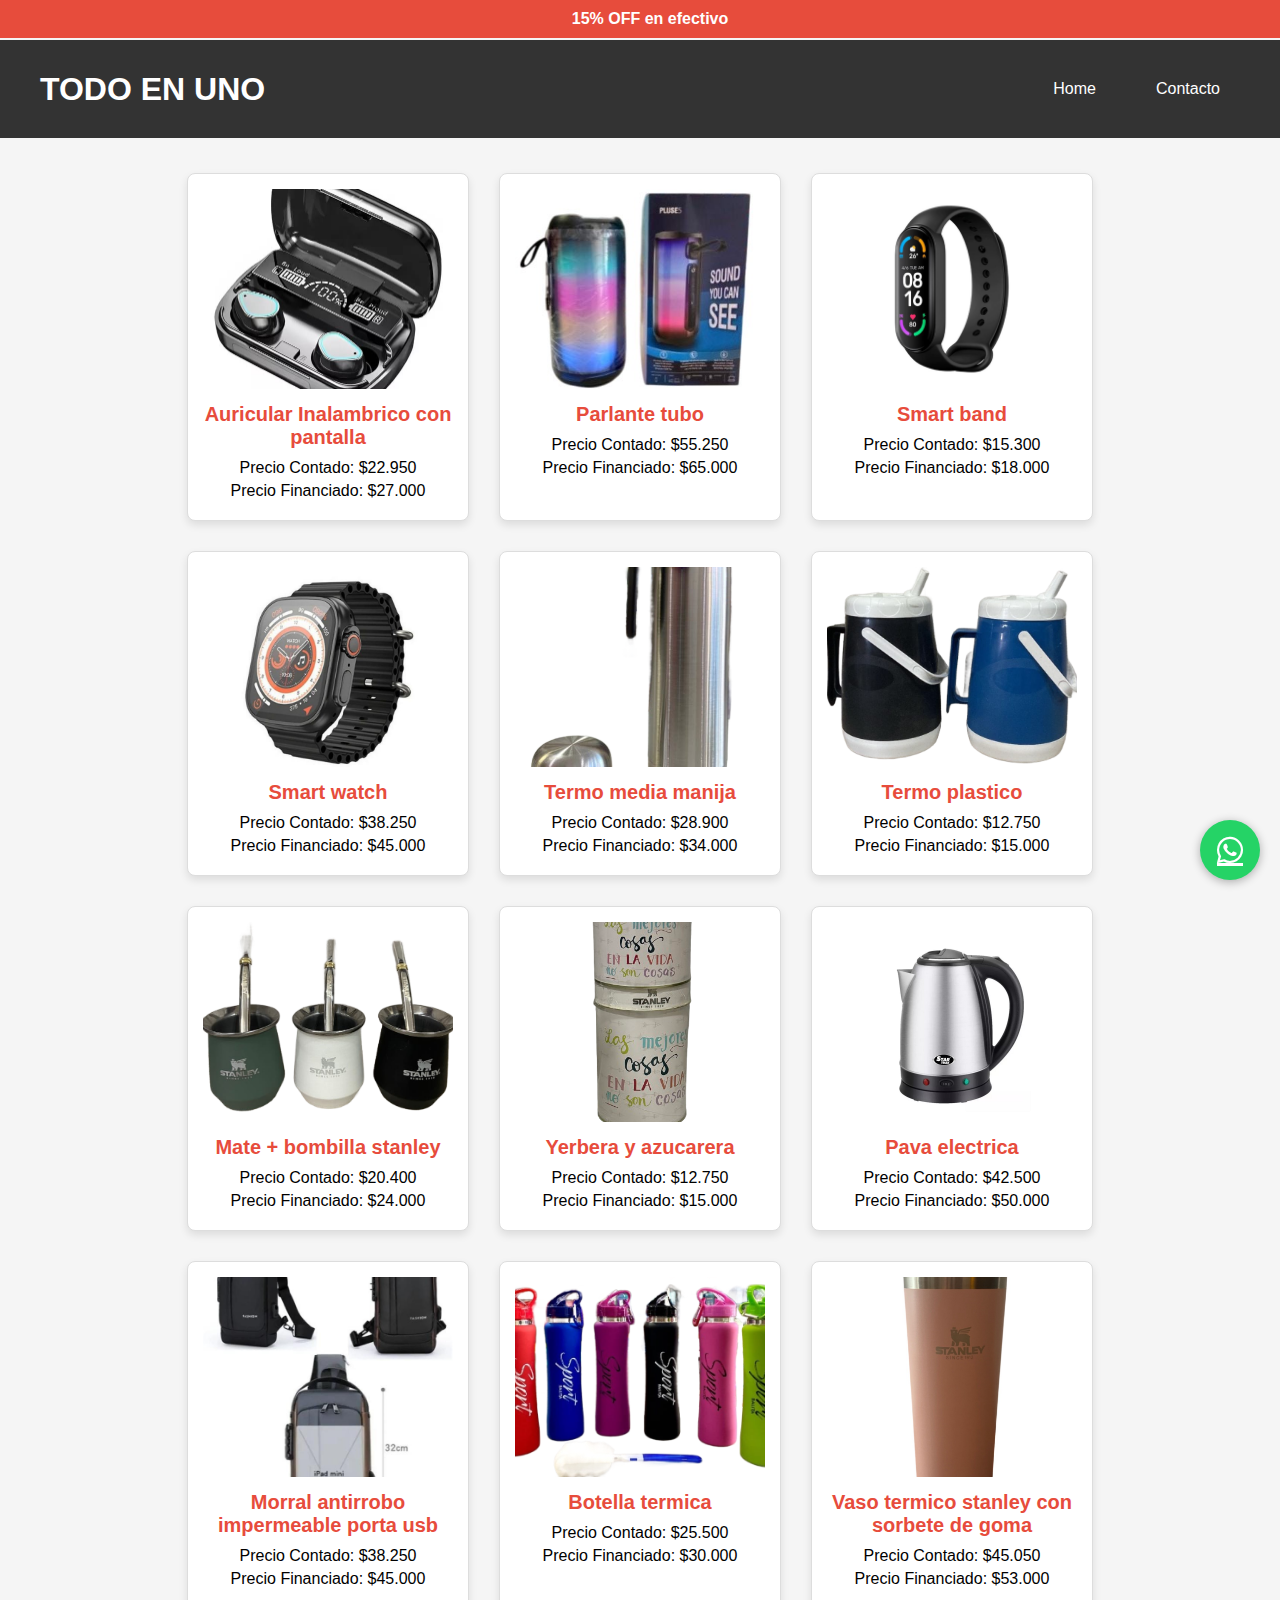
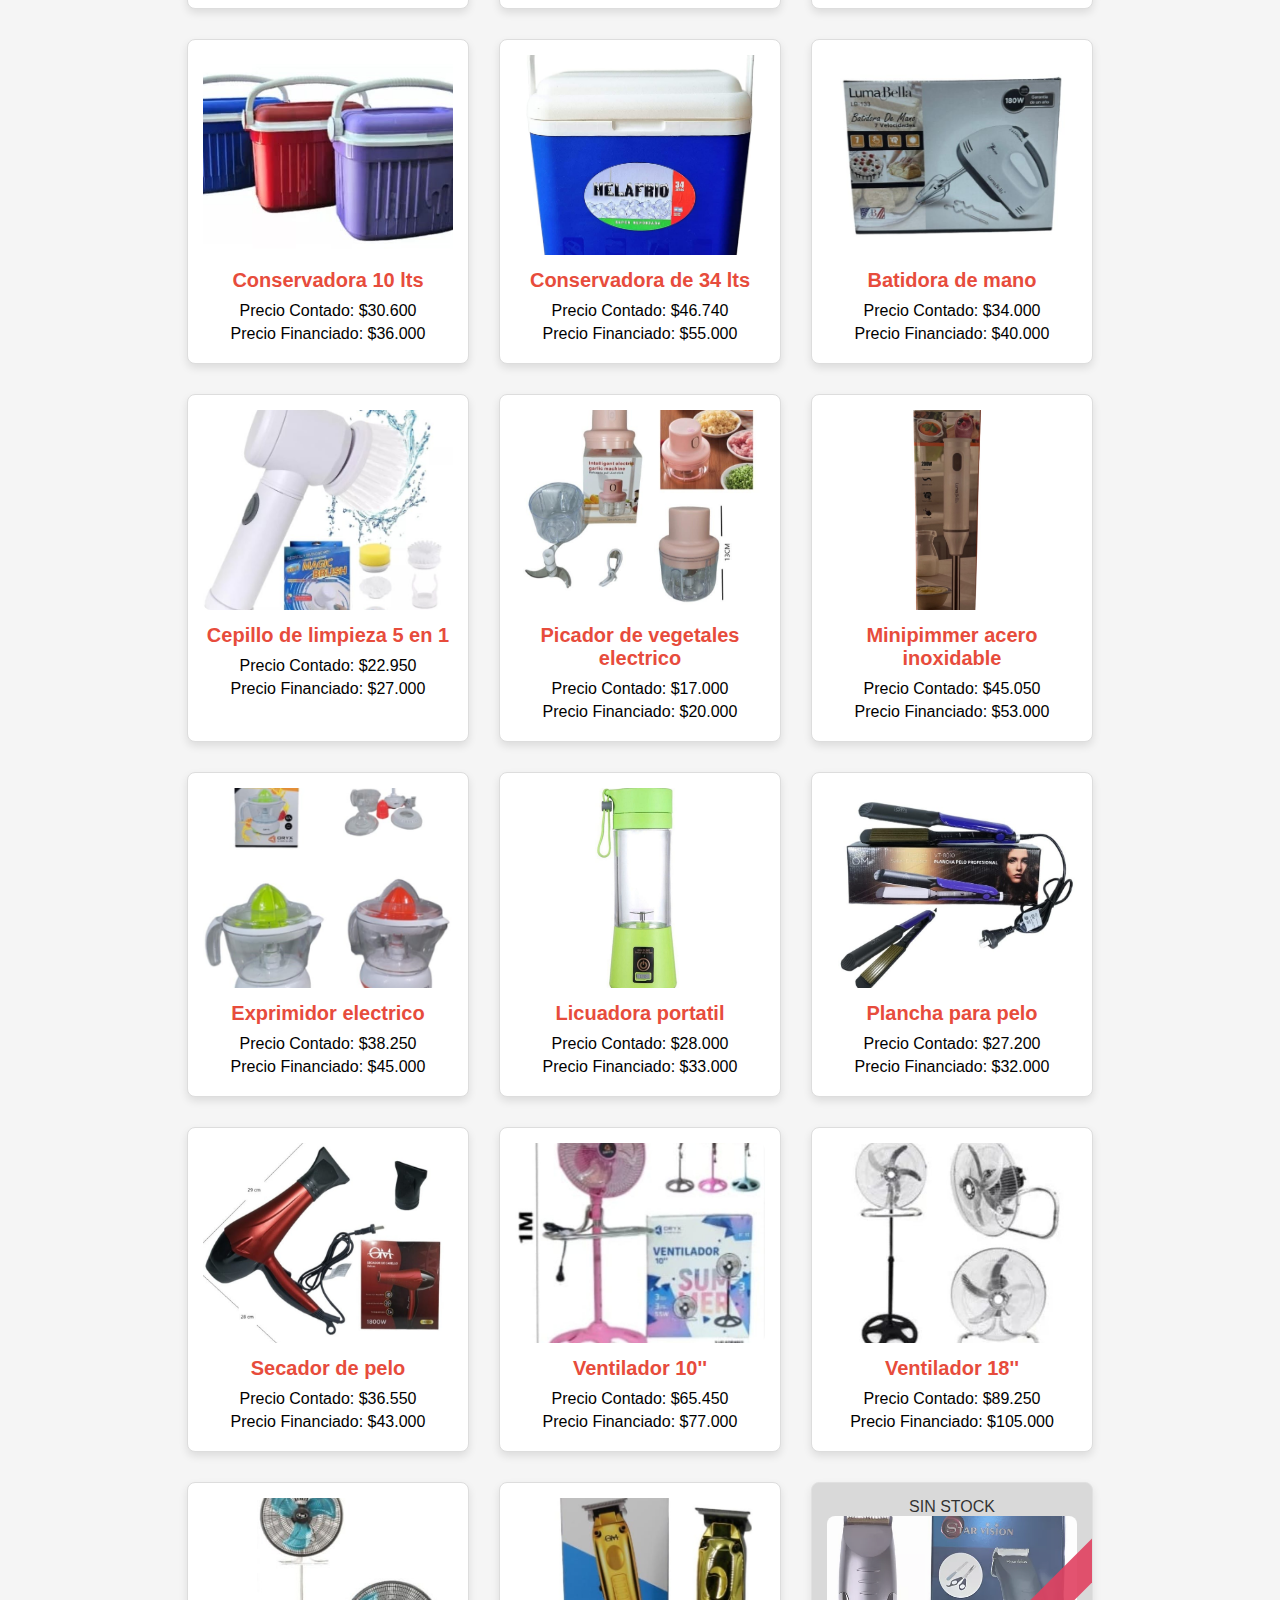
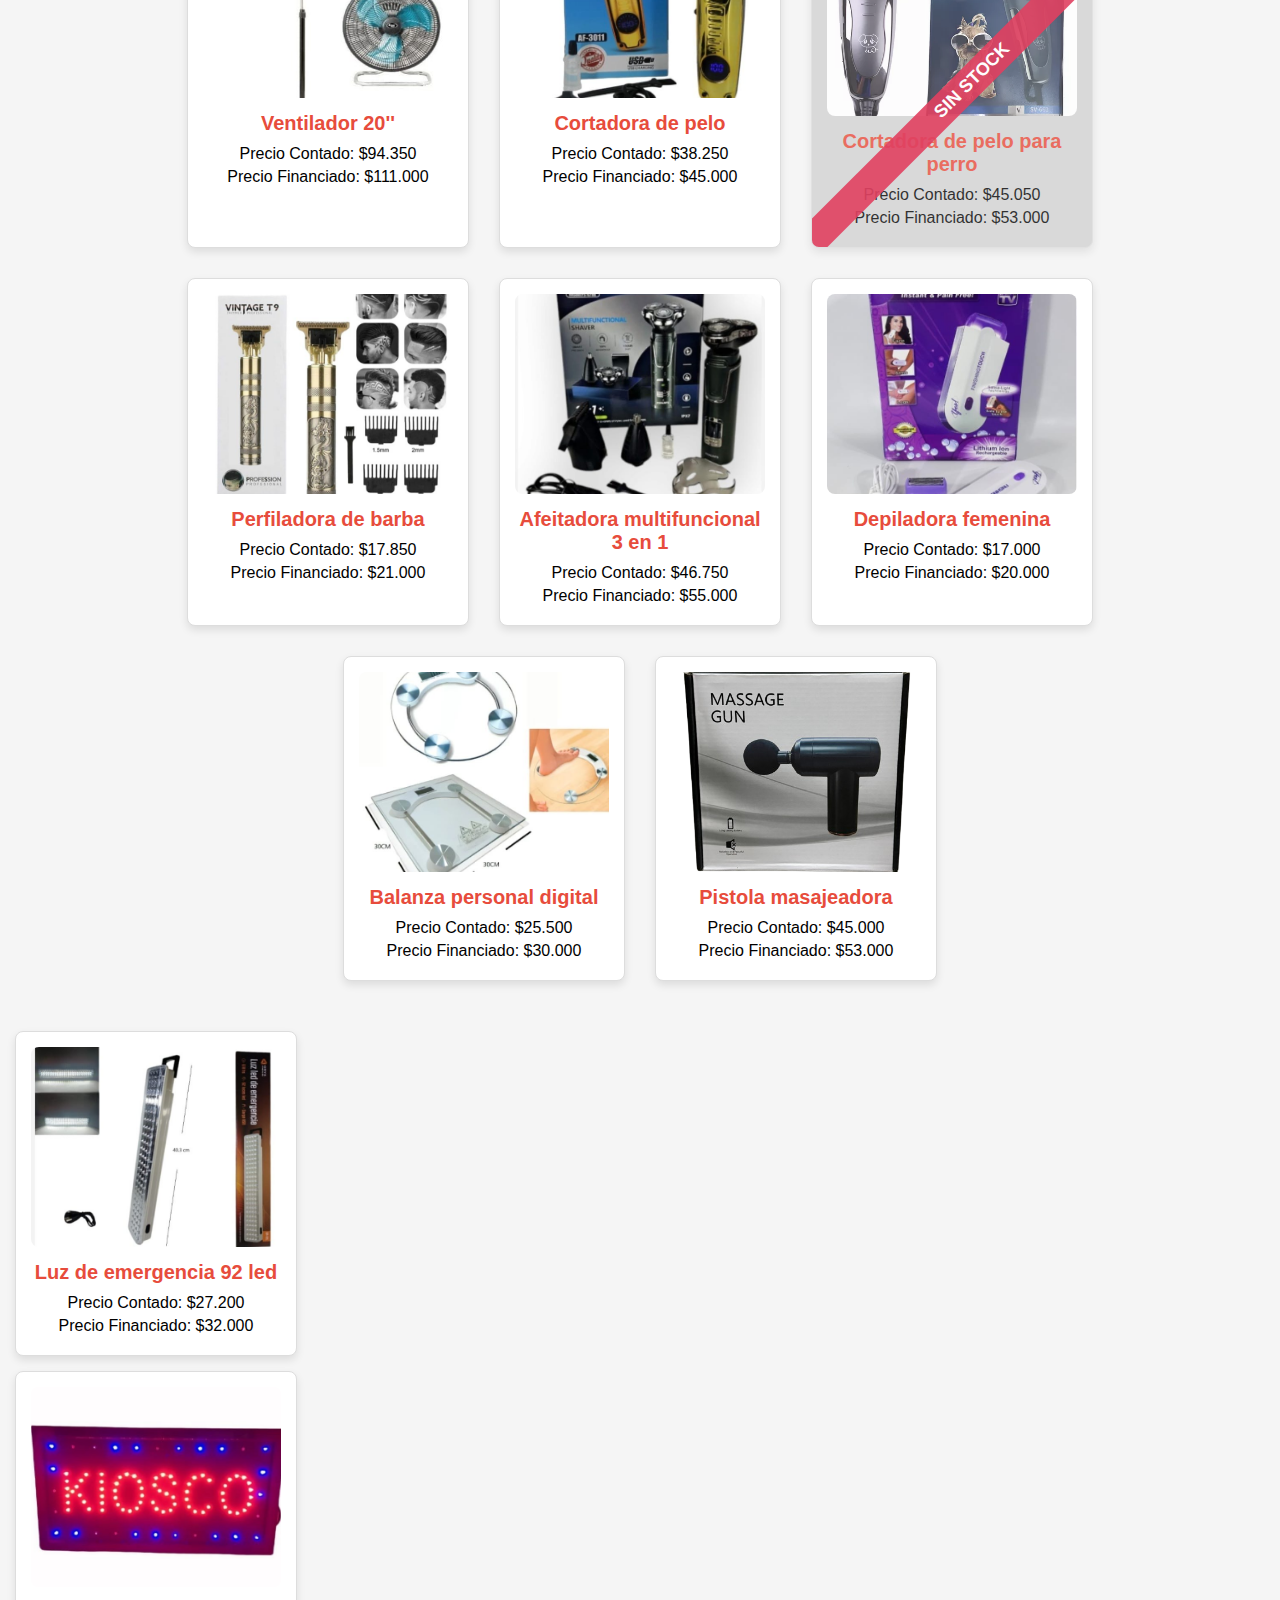
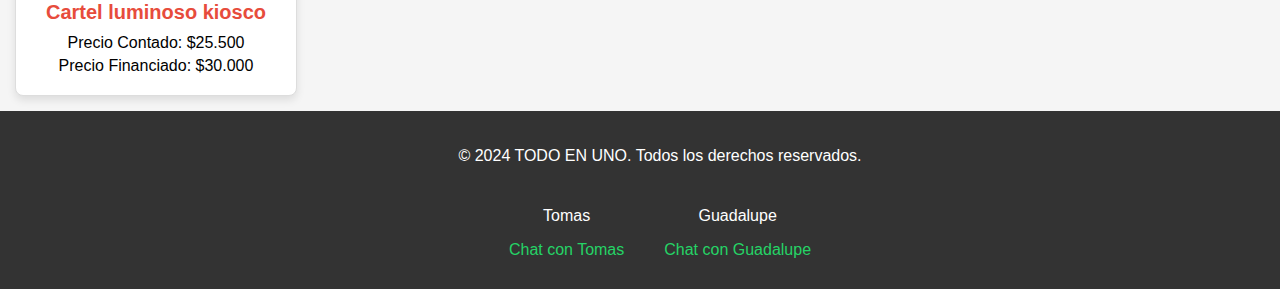
==== index.html @ 0c825717 "2 productos eliminados" ====
<!DOCTYPE html>
<html lang="es">
    <head>
        <meta charset="UTF-8">
        <meta name="viewport" content="width=device-width, initial-scale=1.0">
        <title>Productos</title>
        <link rel="stylesheet" href="styles.css">
        <link href="https://cdnjs.cloudflare.com/ajax/libs/font-awesome/6.0.0-beta3/css/all.min.css" rel="stylesheet">
    </head>
    
<body>
    <div class="notification-bar">15% OFF en efectivo</div>

 <!-- Barra de navegación -->
<nav class="navbar">
    <div class="container">
        <div class="logo">
            <h1>TODO EN UNO</h1> <!-- Cambia esto por el logo si tienes uno -->
        </div>
        <ul class="nav-links">
            <li><a href="index.html">Home</a></li>
            <li><a href="contacto.html">Contacto</a></li>
        </ul>
        <!-- Icono del menú hamburguesa -->
        <div class="menu-toggle" onclick="toggleMenu()">
            <i class="fas fa-bars"></i>
        </div>
    </div>
</nav>
 
    <!-- Contenedor de los productos -->
<div class="container">
    
    <div class="product-card">
        <img src="imagenes/auriculares inalambricos con pantalla.jpg" alt="Producto 1" class="product-image" onclick="openImage(this.src)">
        <div class="product-details">
            <h3>Auricular Inalambrico con pantalla</h3>
            <p>Precio Contado: $22.950</p>
            <p>Precio Financiado: $27.000</p>
        </div>
    </div>


    <div class="product-card">
        <img src="imagenes/parlante tubular.jpg" alt="Producto 2" class="product-image" onclick="openImage(this.src)">
        <div class="product-details">
            <h3>Parlante tubo</h3>
            <p>Precio Contado: $55.250</p>
            <p>Precio Financiado: $65.000</p>
        </div>
    </div>

    <!-- Producto 3 -->
    <div class="product-card">
        <img src="imagenes/smart band.jpeg" alt="Producto 3" class="product-image" onclick="openImage(this.src)">
        <div class="product-details">
            <h3>Smart band</h3>
            <p>Precio Contado: $15.300</p>
            <p>Precio Financiado: $18.000</p>
        </div>
    </div>

    <div class="product-card">
        <img src="imagenes/smart watch.jpg" alt="Producto 3" class="product-image" onclick="openImage(this.src)">
        <div class="product-details">
            <h3>Smart watch</h3>
            <p>Precio Contado: $38.250</p>
            <p>Precio Financiado: $45.000</p>
        </div>
    </div>

    <!-- Producto 4 -->
    <div class="product-card">
        <img src="imagenes/termo media manija sin fondo.png" alt="Producto 4" class="product-image" onclick="openImage(this.src)">
        <div class="product-details">
            <h3>Termo media manija</h3>
            <p>Precio Contado: $28.900</p>
            <p>Precio Financiado: $34.000</p>
        </div>
    </div>

    <!-- Producto 5 -->
    <div class="product-card">
        <img src="imagenes/bidon terere sin fondo.png" alt="Producto 5" class="product-image" onclick="openImage(this.src)">
        <div class="product-details">
            <h3>Termo plastico</h3>
            <p>Precio Contado: $12.750</p>
            <p>Precio Financiado: $15.000</p>
        </div>
    </div>

    <!-- Producto 6 -->
    <div class="product-card">
        <img src="imagenes/mate stanley sin fondo.png" alt="Producto 6" class="product-image" onclick="openImage(this.src)">
        <div class="product-details">
            <h3>Mate + bombilla stanley</h3>
            <p>Precio Contado: $20.400</p>
            <p>Precio Financiado: $24.000</p>
        </div>
    </div>

    <!-- Producto 7 -->
    <div class="product-card">
        <img src="imagenes/yerbera y azucarera sin fondo.png" alt="Producto 7" class="product-image" onclick="openImage(this.src)">
        <div class="product-details">
            <h3>Yerbera y azucarera</h3>
            <p>Precio Contado: $12.750</p>
            <p>Precio Financiado: $15.000</p>
        </div>
    </div>

    <!-- Producto 8 -->
    <div class="product-card">
        <img src="imagenes/pava electrica.jpeg" alt="Producto 8" class="product-image" onclick="openImage(this.src)">
        <div class="product-details">
            <h3>Pava electrica</h3>
            <p>Precio Contado: $42.500</p>
            <p>Precio Financiado: $50.000</p>
        </div>
    </div>

    <div class="product-card">
        <img src="imagenes/mochila usb.jpg" alt="Producto 8" class="product-image" onclick="openImage(this.src)">
        <div class="product-details">
            <h3>Morral antirrobo impermeable porta usb</h3>
            <p>Precio Contado: $38.250</p>
            <p>Precio Financiado: $45.000</p>
        </div>
    </div>

    <!-- Producto 9 -->
    <div class="product-card">
        <img src="imagenes/botella agua.png" alt="Producto 9" class="product-image" onclick="openImage(this.src)">
        <div class="product-details">
            <h3>Botella termica</h3>
            <p>Precio Contado: $25.500</p>
            <p>Precio Financiado: $30.000</p>
        </div>
    </div>

    <div class="product-card">
        <img src="imagenes/botella termica stanley.jpg" alt="Producto 9" class="product-image" onclick="openImage(this.src)">
        <div class="product-details">
            <h3>Vaso termico stanley con sorbete de goma</h3>
            <p>Precio Contado: $45.050</p>
            <p>Precio Financiado: $53.000</p>
        </div>
    </div>

    <!-- Producto 10 -->
    <div class="product-card">
        <img src="imagenes/conservadoras 3.jpeg" alt="Producto 10" class="product-image" onclick="openImage(this.src)">
        <div class="product-details">
            <h3>Conservadora 10 lts</h3>
            <p>Precio Contado: $30.600</p>
            <p>Precio Financiado: $36.000</p>
        </div>
    </div>

    <!-- Producto 11 -->
    <div class="product-card">
        <img src="imagenes/conservadora 34 litros.jpeg" alt="Producto 11" class="product-image" onclick="openImage(this.src)">
        <div class="product-details">
            <h3>Conservadora de 34 lts</h3>
            <p>Precio Contado: $46.740</p>
            <p>Precio Financiado: $55.000</p>
        </div>
    </div>

    <!-- Producto 12 -->
    <div class="product-card">
        <img src="imagenes/batidora de mano.jpeg" alt="Producto 12" class="product-image" onclick="openImage(this.src)">
        <div class="product-details">
            <h3>Batidora de mano</h3>
            <p>Precio Contado: $34.000</p>
            <p>Precio Financiado: $40.000</p>
        </div>
    </div>

    <div class="product-card">
        <img src="imagenes/cepillo lavaplato.jpg" alt="Producto 22" class="product-image" onclick="openImage(this.src)">
        <div class="product-details">
            <h3>Cepillo de limpieza 5 en 1</h3>
            <p>Precio Contado: $22.950</p>
            <p>Precio Financiado: $27.000</p>
        </div>
    </div>

    <!-- Producto 13 -->
    <div class="product-card">
        <img src="imagenes/picador.jpeg" alt="Producto 13" class="product-image" onclick="openImage(this.src)">
        <div class="product-details">
            <h3>Picador de vegetales electrico</h3>
            <p>Precio Contado: $17.000</p>
            <p>Precio Financiado: $20.000</p>
        </div>
    </div>

    <div class="product-card">
        <img src="imagenes/mini pimer.jpg" alt="Producto 13" class="product-image" onclick="openImage(this.src)">
        <div class="product-details">
            <h3>Minipimmer acero inoxidable</h3>
            <p>Precio Contado: $45.050</p>
            <p>Precio Financiado: $53.000</p>
        </div>
    </div>

    <div class="product-card">
        <img src="imagenes/exprimidor electrico.jpg" alt="Producto 13" class="product-image" onclick="openImage(this.src)">
        <div class="product-details">
            <h3>Exprimidor electrico</h3>
            <p>Precio Contado: $38.250</p>
            <p>Precio Financiado: $45.000</p>
        </div>
    </div>


    <!-- Producto 14 -->
    <div class="product-card">
        <img src="imagenes/licuadora portatil.jpg" alt="Producto 14" class="product-image" onclick="openImage(this.src)">
        <div class="product-details">
            <h3>Licuadora portatil</h3>
            <p>Precio Contado: $28.000</p>
            <p>Precio Financiado: $33.000</p>
        </div>
    </div>

    <!-- Producto 15 -->
    <div class="product-card">
        <img src="imagenes/plancha pelo.jpeg" alt="Producto 15" class="product-image" onclick="openImage(this.src)">
        <div class="product-details">
            <h3>Plancha para pelo</h3>
            <p>Precio Contado: $27.200</p>
            <p>Precio Financiado: $32.000</p>
        </div>
    </div>

    <!-- Producto 16 -->
    <div class="product-card">
        <img src="imagenes/secador de pelo.jpeg" alt="Producto 16" class="product-image" onclick="openImage(this.src)">
        <div class="product-details">
            <h3>Secador de pelo</h3>
            <p>Precio Contado: $36.550</p>
            <p>Precio Financiado: $43.000</p>
        </div>
    </div>

    <!-- Producto 17 -->
    <div class="product-card">
        <img src="imagenes/venilador 3.jpeg" alt="Producto 17" class="product-image" onclick="openImage(this.src)">
        <div class="product-details">
            <h3>Ventilador 10''</h3>
            <p>Precio Contado: $65.450</p>
            <p>Precio Financiado: $77.000</p>
        </div>
    </div>

    <!-- Producto 18 -->
    <div class="product-card">
        <img src="imagenes/ventilador 2.jpeg" alt="Producto 18" class="product-image" onclick="openImage(this.src)">
        <div class="product-details">
            <h3>Ventilador 18''</h3>
            <p>Precio Contado: $89.250</p>
            <p>Precio Financiado: $105.000</p>
        </div>
    </div>

    <!-- Producto 19 -->
    <div class="product-card">
        <img src="imagenes/ventilador 1.jpeg" alt="Producto 19" class="product-image" onclick="openImage(this.src)">
        <div class="product-details">
            <h3>Ventilador 20''</h3>
            <p>Precio Contado: $94.350</p>
            <p>Precio Financiado: $111.000</p>
        </div>
    </div>

    <!-- Producto 20 -->
    <div class="product-card">
        <img src="imagenes/cortadora pelo.jpeg" alt="Producto 20" class="product-image" onclick="openImage(this.src)">
        <div class="product-details">
            <h3>Cortadora de pelo</h3>
            <p>Precio Contado: $38.250</p>
            <p>Precio Financiado: $45.000</p>
        </div>
    </div>

     <!-- Producto 23 (Sin Stock) -->
<div class="product-card out-of-stock">
    <div class="out-of-stock-banner">SIN STOCK</div>
    <img src="imagenes/cortadora de pelo para perro.webp" alt="Producto 23" class="product-image">
    <div class="product-details">
        <h3>Cortadora de pelo para perro</h3>
        <p>Precio Contado: $45.050</p>
        <p>Precio Financiado: $53.000</p>
    </div>
</div>


    <!-- Producto 22 -->
    <div class="product-card">
        <img src="imagenes/perfiladora.jpeg" alt="Producto 22" class="product-image" onclick="openImage(this.src)">
        <div class="product-details">
            <h3>Perfiladora de barba</h3>
            <p>Precio Contado: $17.850</p>
            <p>Precio Financiado: $21.000</p>
        </div>
    </div>


<div class="product-card">
    <img src="imagenes/afeitadora multi.jpg" alt="Producto 22" class="product-image" onclick="openImage(this.src)">
    <div class="product-details">
        <h3>Afeitadora multifuncional 3 en 1</h3>
        <p>Precio Contado: $46.750</p>
        <p>Precio Financiado: $55.000</p>
    </div>
</div>

<div class="product-card">
    <img src="imagenes/depiladora femenina.jpg" alt="Producto 22" class="product-image" onclick="openImage(this.src)">
    <div class="product-details">
        <h3>Depiladora femenina</h3>
        <p>Precio Contado: $17.000</p>
        <p>Precio Financiado: $20.000</p>
    </div>
</div>

<div class="product-card">
    <img src="imagenes/balanza.jpg" alt="Producto 22" class="product-image" onclick="openImage(this.src)">
    <div class="product-details">
        <h3>Balanza personal digital</h3>
        <p>Precio Contado: $25.500</p>
        <p>Precio Financiado: $30.000</p>
    </div>
</div>


    <!-- Producto 24 -->
    <div class="product-card">
        <img src="imagenes/pistola masajes sin fondo.png" alt="Producto 24" class="product-image" onclick="openImage(this.src)">
        <div class="product-details">
            <h3>Pistola masajeadora</h3>
            <p>Precio Contado: $45.000</p>
            <p>Precio Financiado: $53.000</p>
        </div>
    </div>
</div>

 <!-- Producto 24: Luz de Emergencia -->
<div class="product-card">
    <img src="imagenes/luz emergencia.jpg" alt="Luz de Emergencia" class="product-image" onclick="openImage(this.src)">
    <div class="product-details">
        <h3>Luz de emergencia 92 led</h3>
        <p>Precio Contado: $27.200</p>
        <p>Precio Financiado: $32.000</p>
    </div>
</div>

<!-- Producto 25: Cartel Luminoso Kiosco -->
<div class="product-card">
    <img src="imagenes/cartel kiosco.jpg" alt="Cartel Luminoso Kiosco" class="product-image" onclick="openImage(this.src)">
    <div class="product-details">
        <h3>Cartel luminoso kiosco</h3>
        <p>Precio Contado: $25.500</p>
        <p>Precio Financiado: $30.000</p>
    </div>
</div>


        <!-- WhatsApp Button --> <a href="https://wa.me/+5493364542572" class="whatsapp-button" target="_blank"> <i class="fab fa-whatsapp"></i> </a>
        


    <!-- Lightbox for image viewing -->
    <div id="lightbox" class="lightbox" onclick="closeImage()">
        <img id="lightbox-img" src="" alt="Imagen ampliada">
    </div>

    <script>
        function openImage(src) {
            document.getElementById('lightbox-img').src = src;
            document.getElementById('lightbox').style.display = 'flex';
        }

        function closeImage() {
            document.getElementById('lightbox').style.display = 'none';
        }
    </script>
    <script src="script.js"></script>

        <!-- Aquí comienza el footer -->
        <footer style="background-color: #333; color: white; padding: 20px;">
            <div style="text-align: center;">
                <p>© 2024 TODO EN UNO. Todos los derechos reservados.</p>
            </div>
            <div style="display: flex; justify-content: center; padding: 10px;">
                <div style="margin: 0 20px; text-align: center;">
                    
                    <p>Tomas</p>
                    <a href="https://wa.me/+5493364542572" style="color: #25d366;">Chat con Tomas</a>
                </div>
                <div style="margin: 0 20px; text-align: center;">
    
                    <p>Guadalupe</p>
                    <a href="https://wa.me/+5493462689486" style="color: #25d366;">Chat con Guadalupe</a>
                </div>
            </div>
        </footer>
        <!-- Aquí termina el footer -->
    
    </body>
    </html>
    

</body>
</html>
---- styles.css ----
/* Estilos generales */
body {
    font-family: Arial, sans-serif;
    margin: 0;
    padding: 0;
    background-color: #f5f5f5;
}

.container {
    display: flex;
    flex-wrap: wrap;
    justify-content: center;
    padding: 20px;
}

/* Tarjeta de producto */
.product-card {
    background-color: #fff;
    border: 1px solid #ddd;
    border-radius: 8px;
    margin: 15px;
    padding: 15px;
    width: 250px;
    text-align: center;
    box-shadow: 0 4px 8px rgba(0, 0, 0, 0.1);
    transition: transform 0.3s ease;
}

.product-card:hover {
    transform: scale(1.05);
}

/* Imagen de producto (misma proporción y tamaño para todas) */
.product-image {
    width: 100%;        /* Ajusta la imagen al 100% del ancho del contenedor */
    height: 200px;      /* Altura fija para todas las imágenes */
    object-fit: cover;  /* Hace que la imagen ocupe todo el contenedor manteniendo su proporción */
    border-radius: 8px;
    cursor: pointer;    /* Cambia el cursor al pasar sobre la imagen */
}

.product-details {
    margin-top: 10px;
}

.product-details h3 {
    color: #e74c3c;
    font-size: 20px;
    margin: 10px 0;
}

.product-details p {
    font-size: 16px;
    color: #000000;
    margin: 5px 0;
}

/* Estilos para el icono flotante de WhatsApp */
.whatsapp-button {
    position: fixed;         /* Mantiene el icono en posición fija */
    width: 60px;            /* Ancho del icono */
    height: 60px;           /* Alto del icono */
    bottom: 20px;           /* Distancia desde la parte inferior */
    right: 20px;            /* Distancia desde la derecha */
    background-color: #25d366; /* Color de fondo verde */
    border-radius: 50%;     /* Hace que el fondo sea un círculo */
    display: flex;          /* Para centrar el icono */
    justify-content: center; /* Centrar horizontalmente */
    align-items: center;    /* Centrar verticalmente */
    box-shadow: 0 2px 10px rgba(0, 0, 0, 0.3); /* Sombra */
    z-index: 100;           /* Asegura que esté encima de otros elementos */
    color: white;           /* Color del ícono */
    font-size: 30px;        /* Tamaño del ícono */
}

/* Lightbox */
.lightbox {
    display: none; /* Oculto por defecto */
    position: fixed;
    top: 0;
    left: 0;
    right: 0;
    bottom: 0;
    background-color: rgba(0, 0, 0, 0.8);
    justify-content: center;
    align-items: center;
    z-index: 200; /* Asegúrate de que esté por encima de otros elementos */
}

.lightbox img {
    max-width: 90%;
    max-height: 90%;
    border-radius: 8px;
}

/* Responsividad */
@media (max-width: 768px) {
    .product-card {
        width: 45%;
    }
}

@media (max-width: 480px) {
    .product-card {
        width: 100%;
    }
}
/* Estilos de la barra de navegación */
.navbar {
    background-color: #333; /* Color de fondo de la barra */
    color: white; /* Color del texto */
    padding: 10px 20px; /* Espaciado */
    position: relative; /* Para posicionar el menú móvil */
}

.navbar .container {
    display: flex;
    justify-content: space-between;
    align-items: center;
}

.navbar .logo h1 {
    margin: 0; /* Elimina márgenes del logo */
}

.nav-links {
    list-style: none; /* Elimina el estilo de lista */
    display: flex; /* Muestra los enlaces en línea */
    margin: 0; /* Elimina margen */
    padding: 0; /* Elimina relleno */
}

.nav-links li {
    margin-left: 20px; /* Espacio entre enlaces */
}

.nav-links a {
    color: white; /* Color de los enlaces */
    text-decoration: none; /* Elimina subrayado */
}

.menu-toggle {
    display: none; /* Oculto por defecto */
    cursor: pointer; /* Cambia el cursor al pasar por encima */
}

/* Estilos responsive */
@media (max-width: 768px) {
    .nav-links {
        display: none; /* Oculta los enlaces en pantallas pequeñas */
        flex-direction: column; /* Muestra los enlaces en columna */
        position: absolute; /* Posiciona el menú en la pantalla */
        background-color: #333; /* Color de fondo del menú */
        width: 100%; /* Ancho completo */
        top: 50px; /* Espaciado desde la parte superior */
        left: 0; /* Alinea al lado izquierdo */
        z-index: 1; /* Asegúrate de que esté encima */
    }

    .nav-links.active {
        display: flex; /* Muestra los enlaces cuando está activo */
    }

    .menu-toggle {
        display: block; /* Muestra el botón de menú en pantallas pequeñas */
    }
}
/* Estilos para el contenedor de la página de contacto */
.contact-container {
    text-align: center;
    padding: 50px;
    background-color: #f5f5f5;
}

.contact-container h2 {
    font-size: 2em;
    color: #333;
    margin-bottom: 20px;
}

.whatsapp-links {
    display: flex;
    justify-content: center;
    flex-direction: column;
}

.whatsapp-link {
    background-color: #25d366;
    color: white;
    padding: 15px 20px;
    border-radius: 5px;
    margin: 10px 0;
    text-decoration: none;
    font-size: 18px;
    display: inline-block;
    transition: background-color 0.3s ease;
}

.whatsapp-link:hover {
    background-color: #1ebe57;
}

/* Ajustes para íconos de WhatsApp */
.whatsapp-link i {
    margin-right: 10px;
}

/* Navbar estilos */
.navbar ul {
    list-style: none;
    background-color: #333;
    overflow: hidden;
    margin: 0;
    padding: 0;
}

.navbar ul li {
    display: inline;
    padding: 10px 20px;
}

.navbar ul li a {
    color: white;
    text-decoration: none;
}

.navbar ul li a:hover {
    background-color: #575757;
} 

/* Barra de notificación superior */
.notification-bar {
    background-color: #e74c3c; /* Fondo rojo */
    color: white; /* Texto en blanco */
    text-align: center; /* Centrado */
    padding: 10px; /* Espaciado */
    font-size: 1em; /* Tamaño del texto */
    font-weight: bold; /* Texto en negrita */
    position: fixed; /* Barra fija en la parte superior */
    top: 0; /* Pegada al borde superior */
    width: 100%; /* Ancho completo de la pantalla */
    z-index: 1000; /* Asegura que esté encima de otros elementos */
}

/* Ajuste de margen superior para el contenido debajo de la barra */
body {
    margin-top: 40px; /* Ajusta el margen superior para no tapar contenido */
}



/* Estilos para el footer */
footer {
    background-color: #333; /* Color de fondo del footer */
    color: white; /* Color del texto */
    padding: 20px; /* Espaciado interno */
    position: relative; /* Posiciona el footer relativo */
    bottom: 0; /* Asegura que esté al fondo */
    width: 100%; /* Ancho completo */
    text-align: center; /* Centra el texto */
}

footer .contact-container {
    display: flex; /* Usa flexbox para alinear elementos */
    justify-content: center; /* Centra horizontalmente */
    margin: 10px 0; /* Espaciado alrededor */
}

footer .contact {
    margin: 0 20px; /* Espaciado entre contactos */
    text-align: center; /* Centra el texto de cada contacto */
}

footer .contact img {
    width: 50px; /* Ancho de la imagen */
    height: 50px; /* Alto de la imagen */
    border-radius: 50%; /* Hace que las imágenes sean circulares */
}

footer a {
    color: #25d366; /* Color del enlace de WhatsApp */
    text-decoration: none; /* Elimina subrayado */
}

footer a:hover {
    text-decoration: underline; /* Subraya al pasar el mouse */
}

.product-card.out-of-stock {
    background-color: #d3d3d3; /* Cambia el fondo a gris */
    position: relative;
    pointer-events: none; /* Desactiva interacciones */
    opacity: 0.8; /* Atenúa el producto */
    overflow: hidden; /* Evita que el contenido se desborde */
}

.product-card.out-of-stock::before {
    content: "SIN STOCK";
    color: white;
    font-size: 18px;
    font-weight: bold;
    background-color: rgba(220, 20, 60, 0.9); /* Fondo rojo oscuro */
    padding: 5px 20px;
    position: absolute;
    top: 50%; /* Ajusta la posición vertical */
    left: -25%; /* Ajusta la posición horizontal */
    transform: rotate(-45deg); /* Franja en diagonal */
    width: 150%; /* Limita el ancho de la franja */
    text-align: center;
}
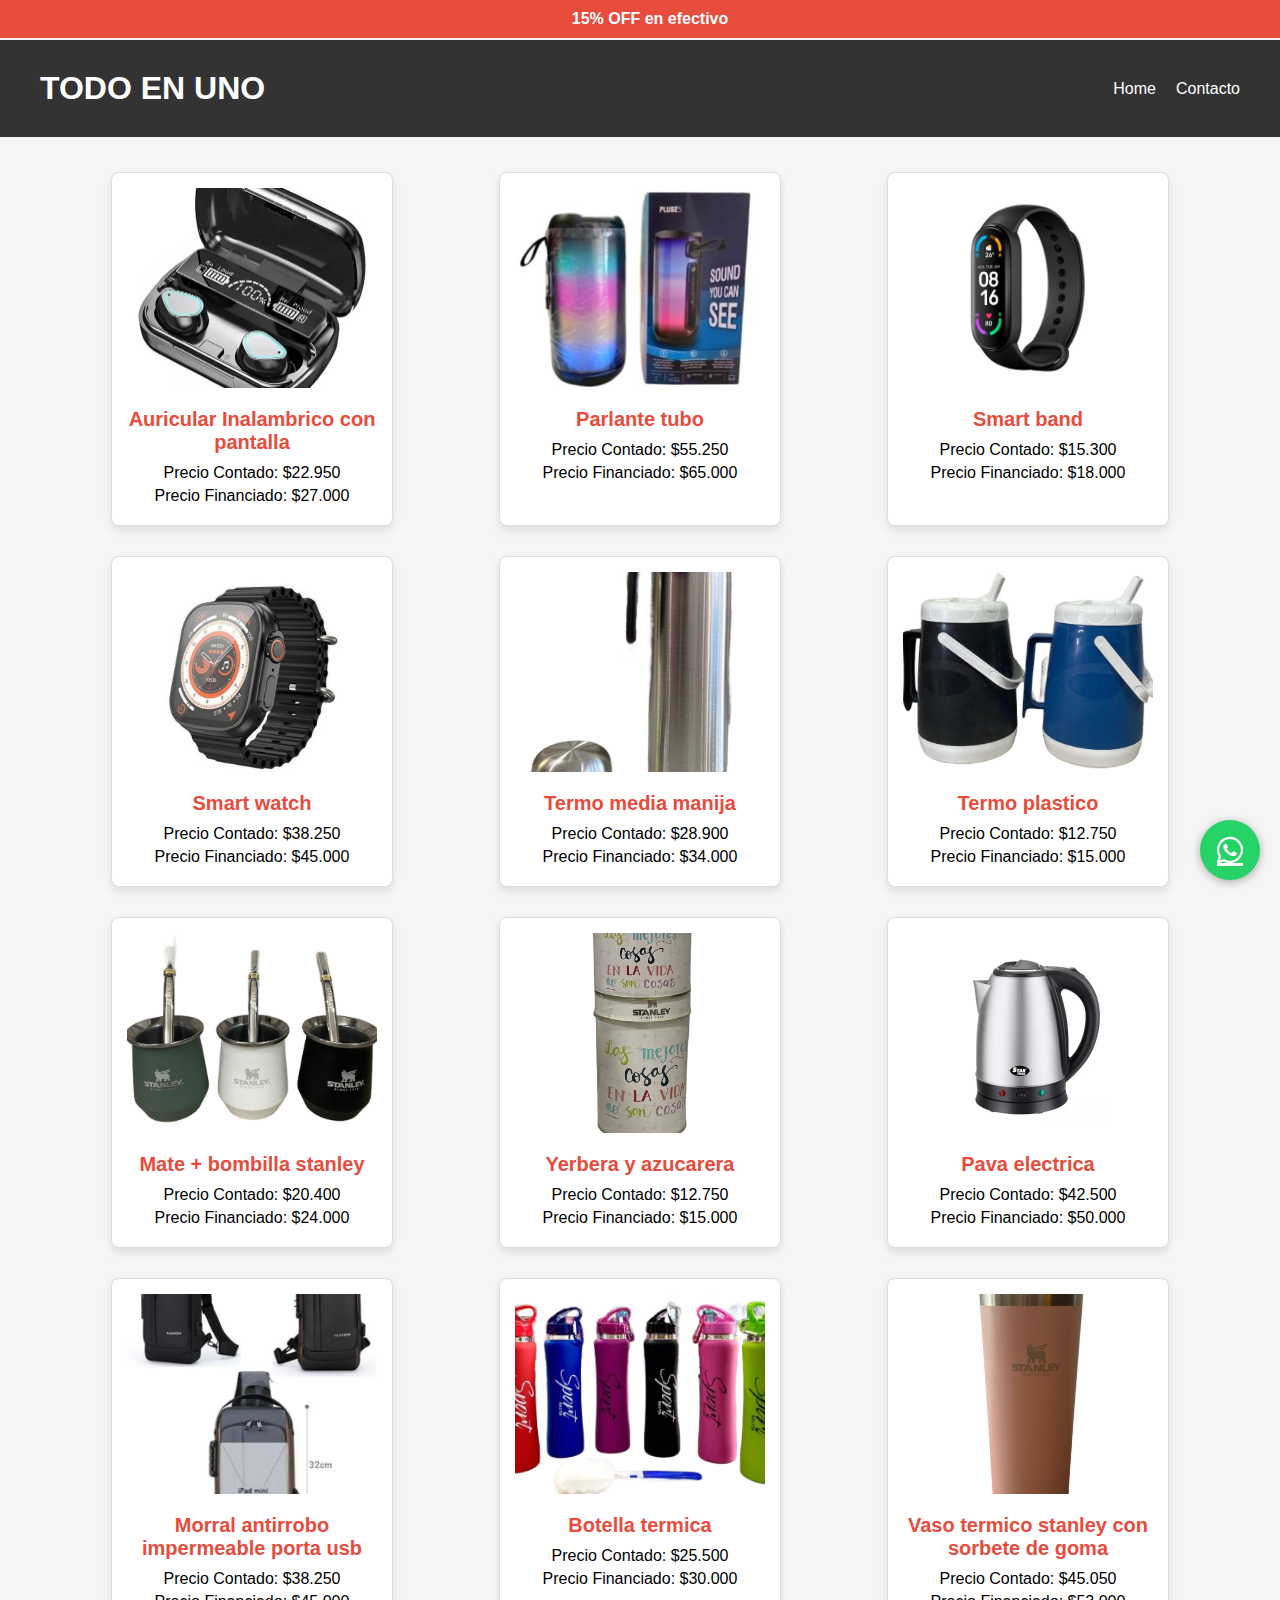
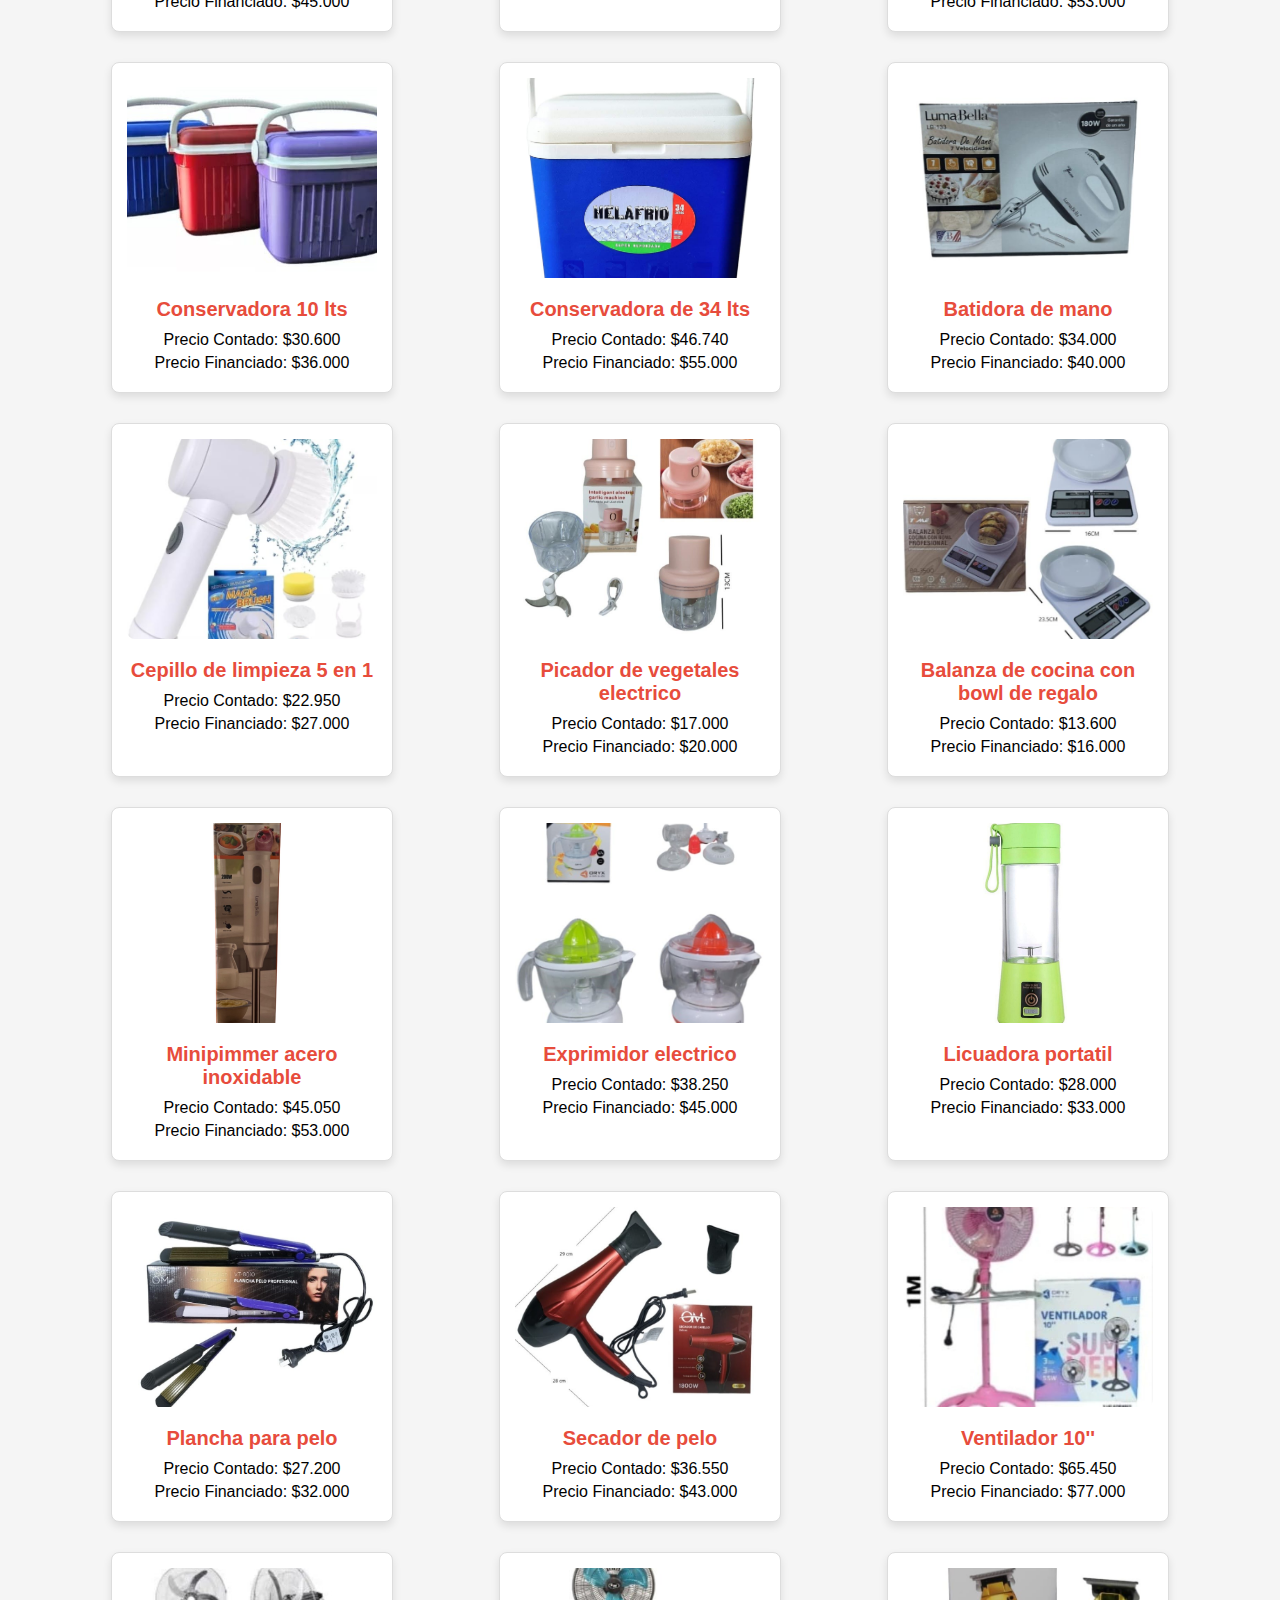
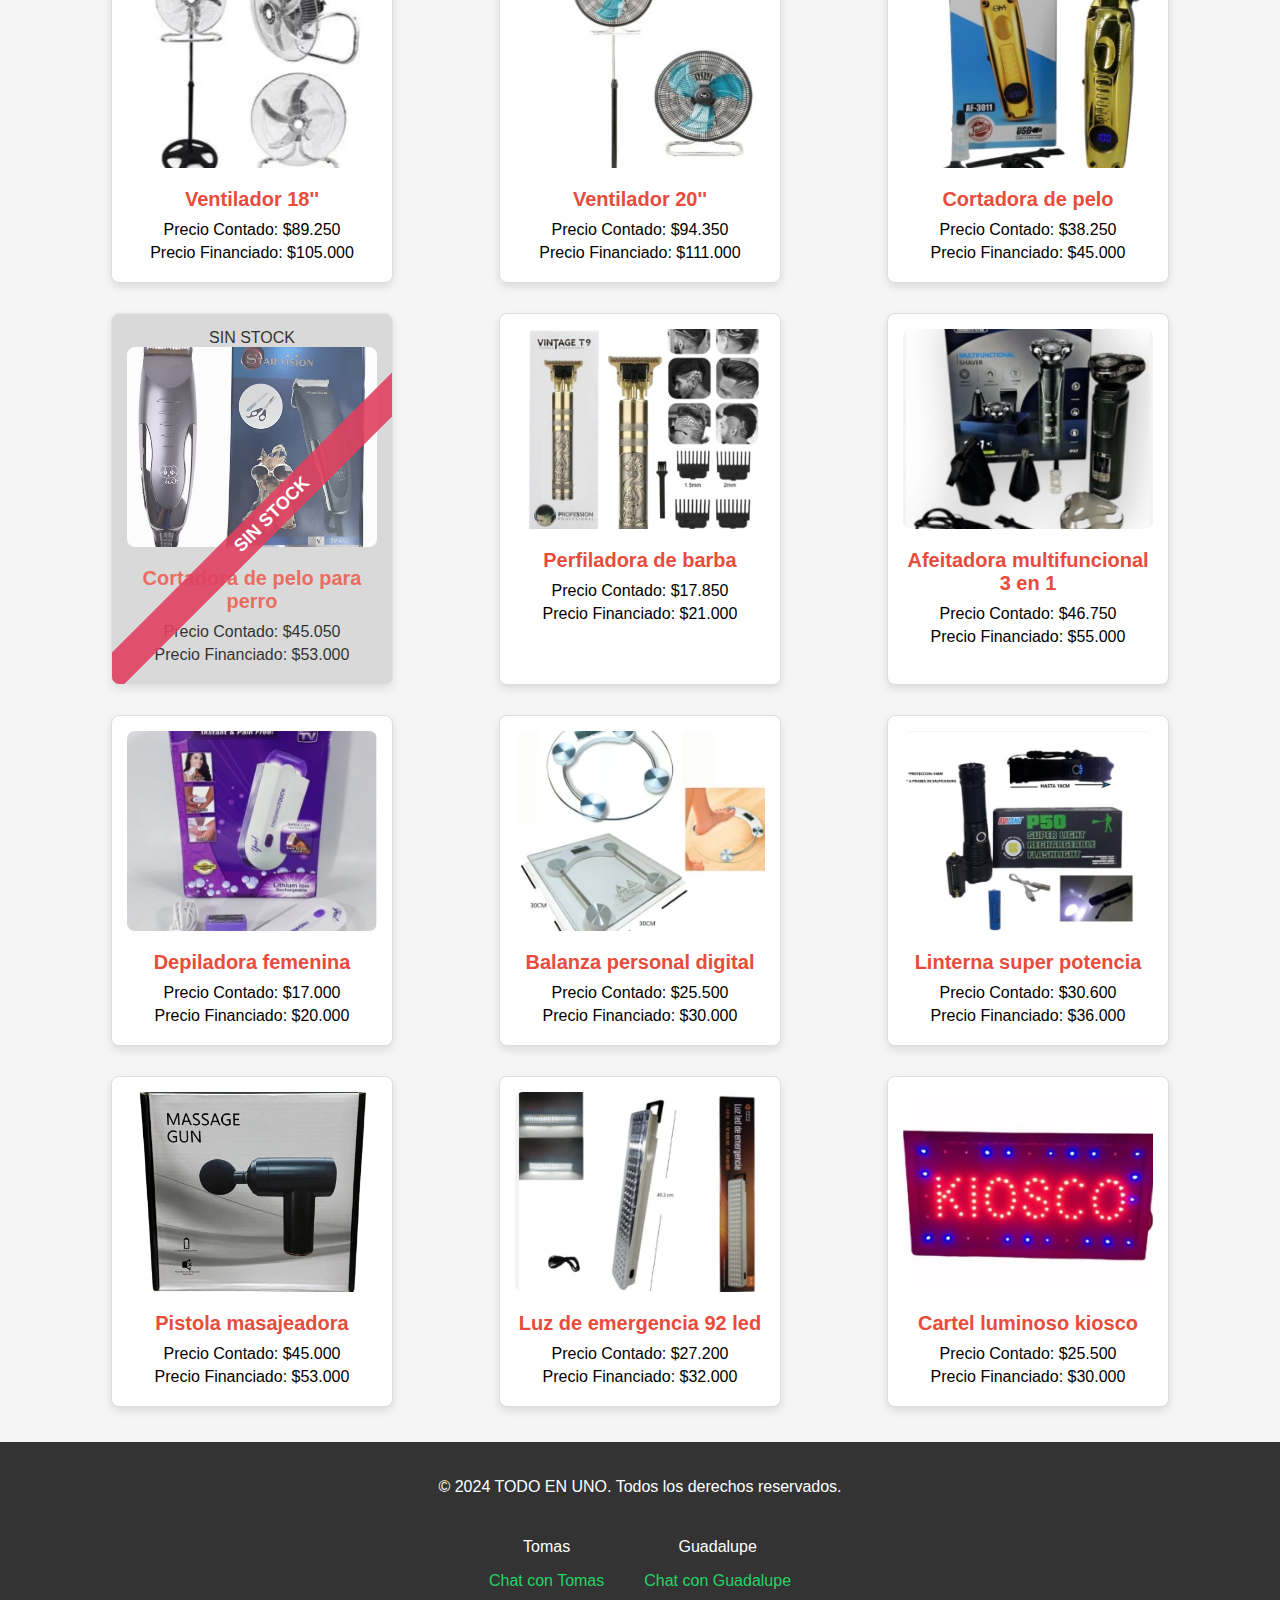
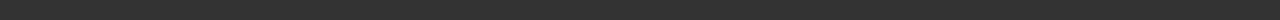
==== commit e5c39369: "nuevos productos y correccion de errores" ====
--- a/index.html
+++ b/index.html
@@ -196,6 +196,16 @@
         </div>
     </div>
 
+     <!-- Producto 13 -->
+     <div class="product-card">
+        <img src="imagenes/balanza digital.jpeg" alt="Producto 13" class="product-image" onclick="openImage(this.src)">
+        <div class="product-details">
+            <h3>Balanza de cocina con bowl de regalo</h3>
+            <p>Precio Contado: $13.600</p>
+            <p>Precio Financiado: $16.000</p>
+        </div>
+    </div>
+
     <div class="product-card">
         <img src="imagenes/mini pimer.jpg" alt="Producto 13" class="product-image" onclick="openImage(this.src)">
         <div class="product-details">
@@ -335,19 +345,27 @@
     </div>
 </div>
 
-
-    <!-- Producto 24 -->
-    <div class="product-card">
-        <img src="imagenes/pistola masajes sin fondo.png" alt="Producto 24" class="product-image" onclick="openImage(this.src)">
-        <div class="product-details">
-            <h3>Pistola masajeadora</h3>
-            <p>Precio Contado: $45.000</p>
-            <p>Precio Financiado: $53.000</p>
-        </div>
-    </div>
-</div>
-
- <!-- Producto 24: Luz de Emergencia -->
+ <!-- Producto 24: Linterna -->
+ <div class="product-card">
+    <img src="imagenes/linterna.jpeg" alt="Producto 24" class="product-image" onclick="openImage(this.src)">
+    <div class="product-details">
+        <h3>Linterna super potencia</h3>
+        <p>Precio Contado: $30.600</p>
+        <p>Precio Financiado: $36.000</p>
+    </div>
+</div>
+
+<!-- Producto 25: Pistola masajeadora -->
+<div class="product-card">
+    <img src="imagenes/pistola masajes sin fondo.png" alt="Producto 25" class="product-image" onclick="openImage(this.src)">
+    <div class="product-details">
+        <h3>Pistola masajeadora</h3>
+        <p>Precio Contado: $45.000</p>
+        <p>Precio Financiado: $53.000</p>
+    </div>
+</div>
+
+<!-- Producto 26: Luz de Emergencia -->
 <div class="product-card">
     <img src="imagenes/luz emergencia.jpg" alt="Luz de Emergencia" class="product-image" onclick="openImage(this.src)">
     <div class="product-details">
@@ -357,7 +375,7 @@
     </div>
 </div>
 
-<!-- Producto 25: Cartel Luminoso Kiosco -->
+<!-- Producto 27: Cartel Luminoso Kiosco -->
 <div class="product-card">
     <img src="imagenes/cartel kiosco.jpg" alt="Cartel Luminoso Kiosco" class="product-image" onclick="openImage(this.src)">
     <div class="product-details">
@@ -365,6 +383,8 @@
         <p>Precio Contado: $25.500</p>
         <p>Precio Financiado: $30.000</p>
     </div>
+</div>
+
 </div>
 
 
--- a/styles.css
+++ b/styles.css
@@ -4,12 +4,14 @@
     margin: 0;
     padding: 0;
     background-color: #f5f5f5;
-}
-
+    margin-top: 40px; /* Ajuste por la barra de notificación */
+}
+
+/* Contenedor principal */
 .container {
     display: flex;
     flex-wrap: wrap;
-    justify-content: center;
+    justify-content: space-evenly; /* Cambié 'center' por 'space-evenly' para mejor distribución */
     padding: 20px;
 }
 
@@ -24,19 +26,22 @@
     text-align: center;
     box-shadow: 0 4px 8px rgba(0, 0, 0, 0.1);
     transition: transform 0.3s ease;
+    display: flex;
+    flex-direction: column;
+    align-items: center;
 }
 
 .product-card:hover {
     transform: scale(1.05);
 }
 
-/* Imagen de producto (misma proporción y tamaño para todas) */
+/* Imagen de producto */
 .product-image {
-    width: 100%;        /* Ajusta la imagen al 100% del ancho del contenedor */
-    height: 200px;      /* Altura fija para todas las imágenes */
-    object-fit: cover;  /* Hace que la imagen ocupe todo el contenedor manteniendo su proporción */
+    width: 100%;
+    height: 200px;
+    object-fit: cover;
     border-radius: 8px;
-    cursor: pointer;    /* Cambia el cursor al pasar sobre la imagen */
+    cursor: pointer;
 }
 
 .product-details {
@@ -51,31 +56,31 @@
 
 .product-details p {
     font-size: 16px;
-    color: #000000;
+    color: #000;
     margin: 5px 0;
 }
 
-/* Estilos para el icono flotante de WhatsApp */
+/* Icono flotante de WhatsApp */
 .whatsapp-button {
-    position: fixed;         /* Mantiene el icono en posición fija */
-    width: 60px;            /* Ancho del icono */
-    height: 60px;           /* Alto del icono */
-    bottom: 20px;           /* Distancia desde la parte inferior */
-    right: 20px;            /* Distancia desde la derecha */
-    background-color: #25d366; /* Color de fondo verde */
-    border-radius: 50%;     /* Hace que el fondo sea un círculo */
-    display: flex;          /* Para centrar el icono */
-    justify-content: center; /* Centrar horizontalmente */
-    align-items: center;    /* Centrar verticalmente */
-    box-shadow: 0 2px 10px rgba(0, 0, 0, 0.3); /* Sombra */
-    z-index: 100;           /* Asegura que esté encima de otros elementos */
-    color: white;           /* Color del ícono */
-    font-size: 30px;        /* Tamaño del ícono */
+    position: fixed;
+    width: 60px;
+    height: 60px;
+    bottom: 20px;
+    right: 20px;
+    background-color: #25d366;
+    border-radius: 50%;
+    display: flex;
+    justify-content: center;
+    align-items: center;
+    box-shadow: 0 2px 10px rgba(0, 0, 0, 0.3);
+    z-index: 100;
+    color: white;
+    font-size: 30px;
 }
 
 /* Lightbox */
 .lightbox {
-    display: none; /* Oculto por defecto */
+    display: none;
     position: fixed;
     top: 0;
     left: 0;
@@ -84,7 +89,7 @@
     background-color: rgba(0, 0, 0, 0.8);
     justify-content: center;
     align-items: center;
-    z-index: 200; /* Asegúrate de que esté por encima de otros elementos */
+    z-index: 200;
 }
 
 .lightbox img {
@@ -96,21 +101,22 @@
 /* Responsividad */
 @media (max-width: 768px) {
     .product-card {
-        width: 45%;
+        width: 45%; /* Ajusta el tamaño de las tarjetas en pantallas medianas */
     }
 }
 
 @media (max-width: 480px) {
     .product-card {
-        width: 100%;
-    }
-}
-/* Estilos de la barra de navegación */
+        width: 100%; /* Ajusta las tarjetas a un 100% en pantallas pequeñas */
+    }
+}
+
+/* Barra de navegación */
 .navbar {
-    background-color: #333; /* Color de fondo de la barra */
-    color: white; /* Color del texto */
-    padding: 10px 20px; /* Espaciado */
-    position: relative; /* Para posicionar el menú móvil */
+    background-color: #333;
+    color: white;
+    padding: 10px 20px;
+    position: relative;
 }
 
 .navbar .container {
@@ -120,178 +126,89 @@
 }
 
 .navbar .logo h1 {
-    margin: 0; /* Elimina márgenes del logo */
+    margin: 0;
 }
 
 .nav-links {
-    list-style: none; /* Elimina el estilo de lista */
-    display: flex; /* Muestra los enlaces en línea */
-    margin: 0; /* Elimina margen */
-    padding: 0; /* Elimina relleno */
+    list-style: none;
+    display: flex;
+    margin: 0;
+    padding: 0;
 }
 
 .nav-links li {
-    margin-left: 20px; /* Espacio entre enlaces */
+    margin-left: 20px;
 }
 
 .nav-links a {
-    color: white; /* Color de los enlaces */
-    text-decoration: none; /* Elimina subrayado */
+    color: white;
+    text-decoration: none;
 }
 
 .menu-toggle {
-    display: none; /* Oculto por defecto */
-    cursor: pointer; /* Cambia el cursor al pasar por encima */
-}
-
-/* Estilos responsive */
+    display: none;
+    cursor: pointer;
+}
+
 @media (max-width: 768px) {
     .nav-links {
-        display: none; /* Oculta los enlaces en pantallas pequeñas */
-        flex-direction: column; /* Muestra los enlaces en columna */
-        position: absolute; /* Posiciona el menú en la pantalla */
-        background-color: #333; /* Color de fondo del menú */
-        width: 100%; /* Ancho completo */
-        top: 50px; /* Espaciado desde la parte superior */
-        left: 0; /* Alinea al lado izquierdo */
-        z-index: 1; /* Asegúrate de que esté encima */
+        display: none;
+        flex-direction: column;
+        position: absolute;
+        background-color: #333;
+        width: 100%;
+        top: 50px;
+        left: 0;
+        z-index: 1;
     }
 
     .nav-links.active {
-        display: flex; /* Muestra los enlaces cuando está activo */
+        display: flex;
     }
 
     .menu-toggle {
-        display: block; /* Muestra el botón de menú en pantallas pequeñas */
-    }
-}
-/* Estilos para el contenedor de la página de contacto */
-.contact-container {
-    text-align: center;
-    padding: 50px;
-    background-color: #f5f5f5;
-}
-
-.contact-container h2 {
-    font-size: 2em;
-    color: #333;
-    margin-bottom: 20px;
-}
-
-.whatsapp-links {
-    display: flex;
-    justify-content: center;
-    flex-direction: column;
-}
-
-.whatsapp-link {
-    background-color: #25d366;
-    color: white;
-    padding: 15px 20px;
-    border-radius: 5px;
-    margin: 10px 0;
+        display: block;
+    }
+}
+
+/* Barra de notificación */
+.notification-bar {
+    background-color: #e74c3c;
+    color: white;
+    text-align: center;
+    padding: 10px;
+    font-size: 1em;
+    font-weight: bold;
+    position: fixed;
+    top: 0;
+    width: 100%;
+    z-index: 1000;
+}
+
+/* Footer */
+footer {
+    background-color: #333;
+    color: white;
+    padding: 20px;
+    text-align: center;
+}
+
+footer a {
+    color: #25d366;
     text-decoration: none;
-    font-size: 18px;
-    display: inline-block;
-    transition: background-color 0.3s ease;
-}
-
-.whatsapp-link:hover {
-    background-color: #1ebe57;
-}
-
-/* Ajustes para íconos de WhatsApp */
-.whatsapp-link i {
-    margin-right: 10px;
-}
-
-/* Navbar estilos */
-.navbar ul {
-    list-style: none;
-    background-color: #333;
+}
+
+footer a:hover {
+    text-decoration: underline;
+}
+
+/* Producto fuera de stock */
+.product-card.out-of-stock {
+    background-color: #d3d3d3;
+    pointer-events: none;
+    opacity: 0.8;
     overflow: hidden;
-    margin: 0;
-    padding: 0;
-}
-
-.navbar ul li {
-    display: inline;
-    padding: 10px 20px;
-}
-
-.navbar ul li a {
-    color: white;
-    text-decoration: none;
-}
-
-.navbar ul li a:hover {
-    background-color: #575757;
-} 
-
-/* Barra de notificación superior */
-.notification-bar {
-    background-color: #e74c3c; /* Fondo rojo */
-    color: white; /* Texto en blanco */
-    text-align: center; /* Centrado */
-    padding: 10px; /* Espaciado */
-    font-size: 1em; /* Tamaño del texto */
-    font-weight: bold; /* Texto en negrita */
-    position: fixed; /* Barra fija en la parte superior */
-    top: 0; /* Pegada al borde superior */
-    width: 100%; /* Ancho completo de la pantalla */
-    z-index: 1000; /* Asegura que esté encima de otros elementos */
-}
-
-/* Ajuste de margen superior para el contenido debajo de la barra */
-body {
-    margin-top: 40px; /* Ajusta el margen superior para no tapar contenido */
-}
-
-
-
-/* Estilos para el footer */
-footer {
-    background-color: #333; /* Color de fondo del footer */
-    color: white; /* Color del texto */
-    padding: 20px; /* Espaciado interno */
-    position: relative; /* Posiciona el footer relativo */
-    bottom: 0; /* Asegura que esté al fondo */
-    width: 100%; /* Ancho completo */
-    text-align: center; /* Centra el texto */
-}
-
-footer .contact-container {
-    display: flex; /* Usa flexbox para alinear elementos */
-    justify-content: center; /* Centra horizontalmente */
-    margin: 10px 0; /* Espaciado alrededor */
-}
-
-footer .contact {
-    margin: 0 20px; /* Espaciado entre contactos */
-    text-align: center; /* Centra el texto de cada contacto */
-}
-
-footer .contact img {
-    width: 50px; /* Ancho de la imagen */
-    height: 50px; /* Alto de la imagen */
-    border-radius: 50%; /* Hace que las imágenes sean circulares */
-}
-
-footer a {
-    color: #25d366; /* Color del enlace de WhatsApp */
-    text-decoration: none; /* Elimina subrayado */
-}
-
-footer a:hover {
-    text-decoration: underline; /* Subraya al pasar el mouse */
-}
-
-.product-card.out-of-stock {
-    background-color: #d3d3d3; /* Cambia el fondo a gris */
     position: relative;
-    pointer-events: none; /* Desactiva interacciones */
-    opacity: 0.8; /* Atenúa el producto */
-    overflow: hidden; /* Evita que el contenido se desborde */
 }
 
 .product-card.out-of-stock::before {
@@ -299,15 +216,12 @@
     color: white;
     font-size: 18px;
     font-weight: bold;
-    background-color: rgba(220, 20, 60, 0.9); /* Fondo rojo oscuro */
+    background-color: rgba(220, 20, 60, 0.9);
     padding: 5px 20px;
     position: absolute;
-    top: 50%; /* Ajusta la posición vertical */
-    left: -25%; /* Ajusta la posición horizontal */
-    transform: rotate(-45deg); /* Franja en diagonal */
-    width: 150%; /* Limita el ancho de la franja */
-    text-align: center;
-}
-
-
-
+    top: 50%;
+    left: -25%;
+    transform: rotate(-45deg);
+    width: 150%;
+    text-align: center;
+}
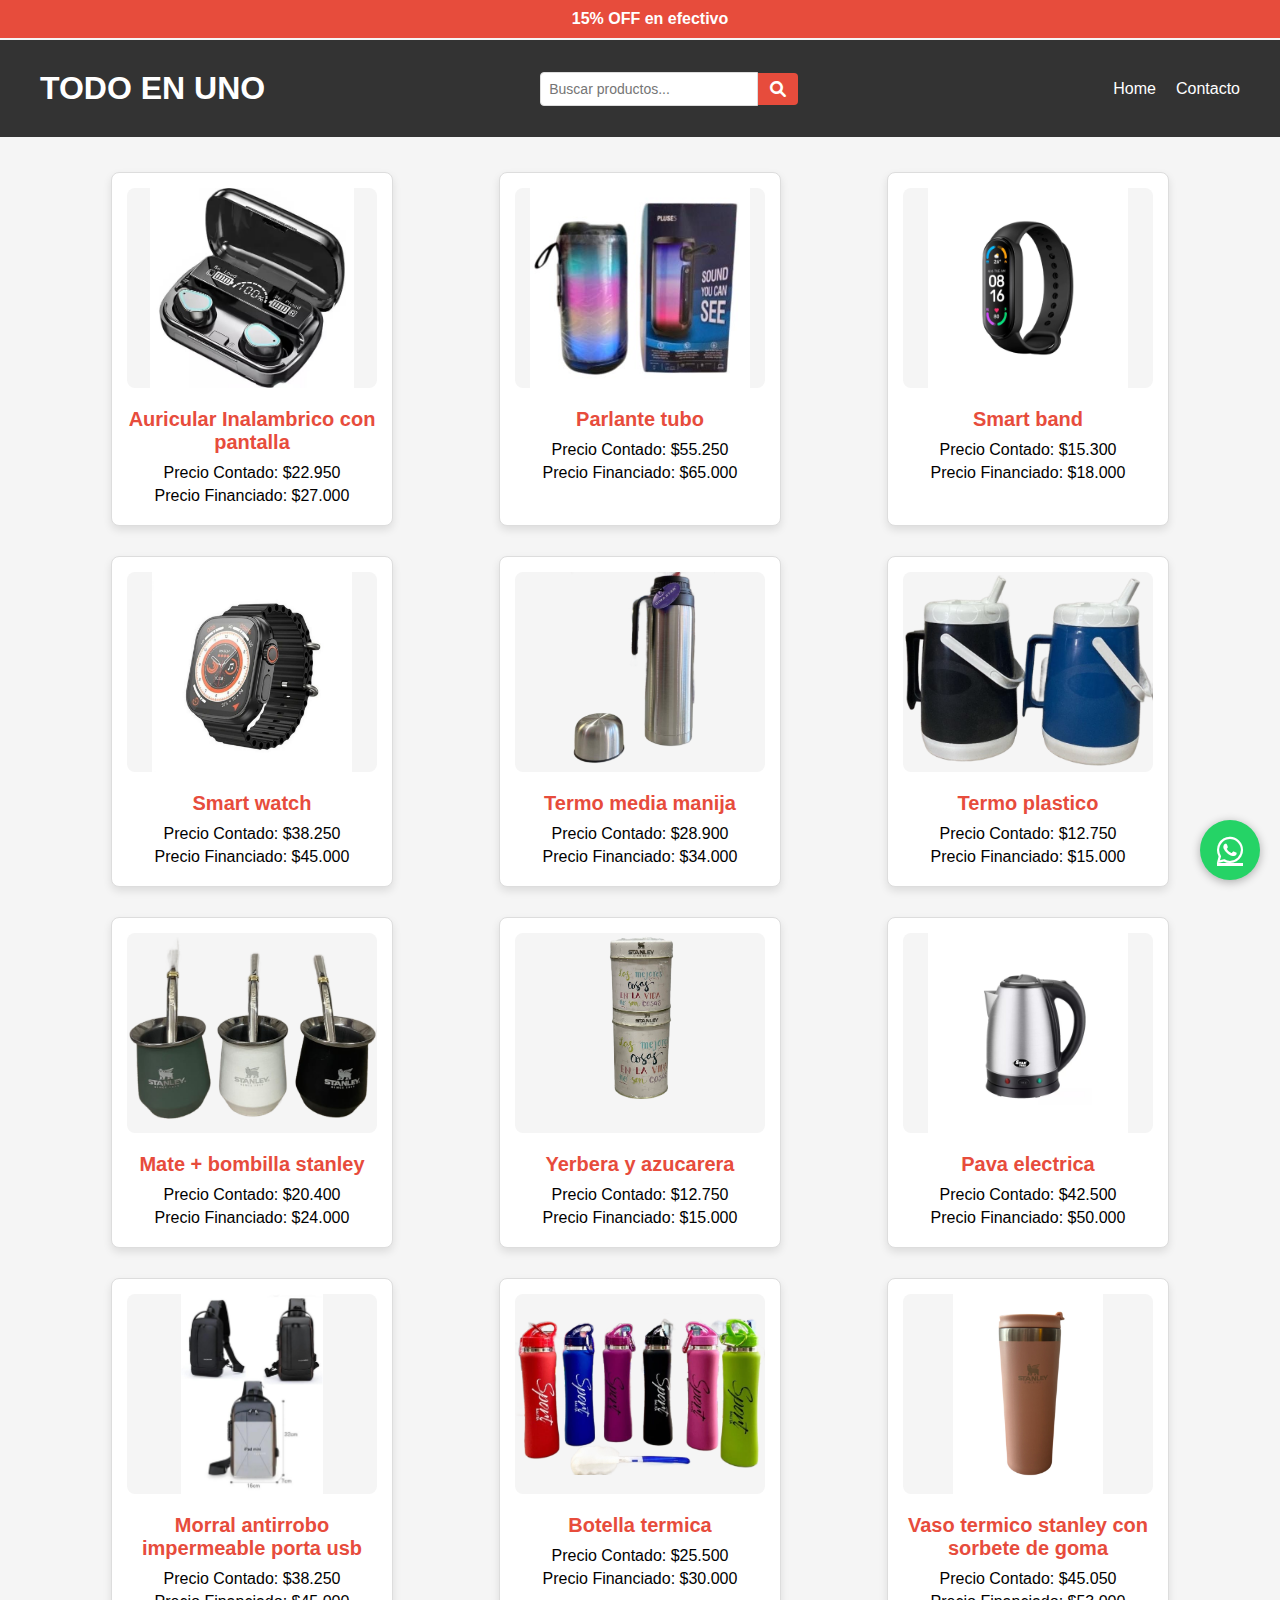
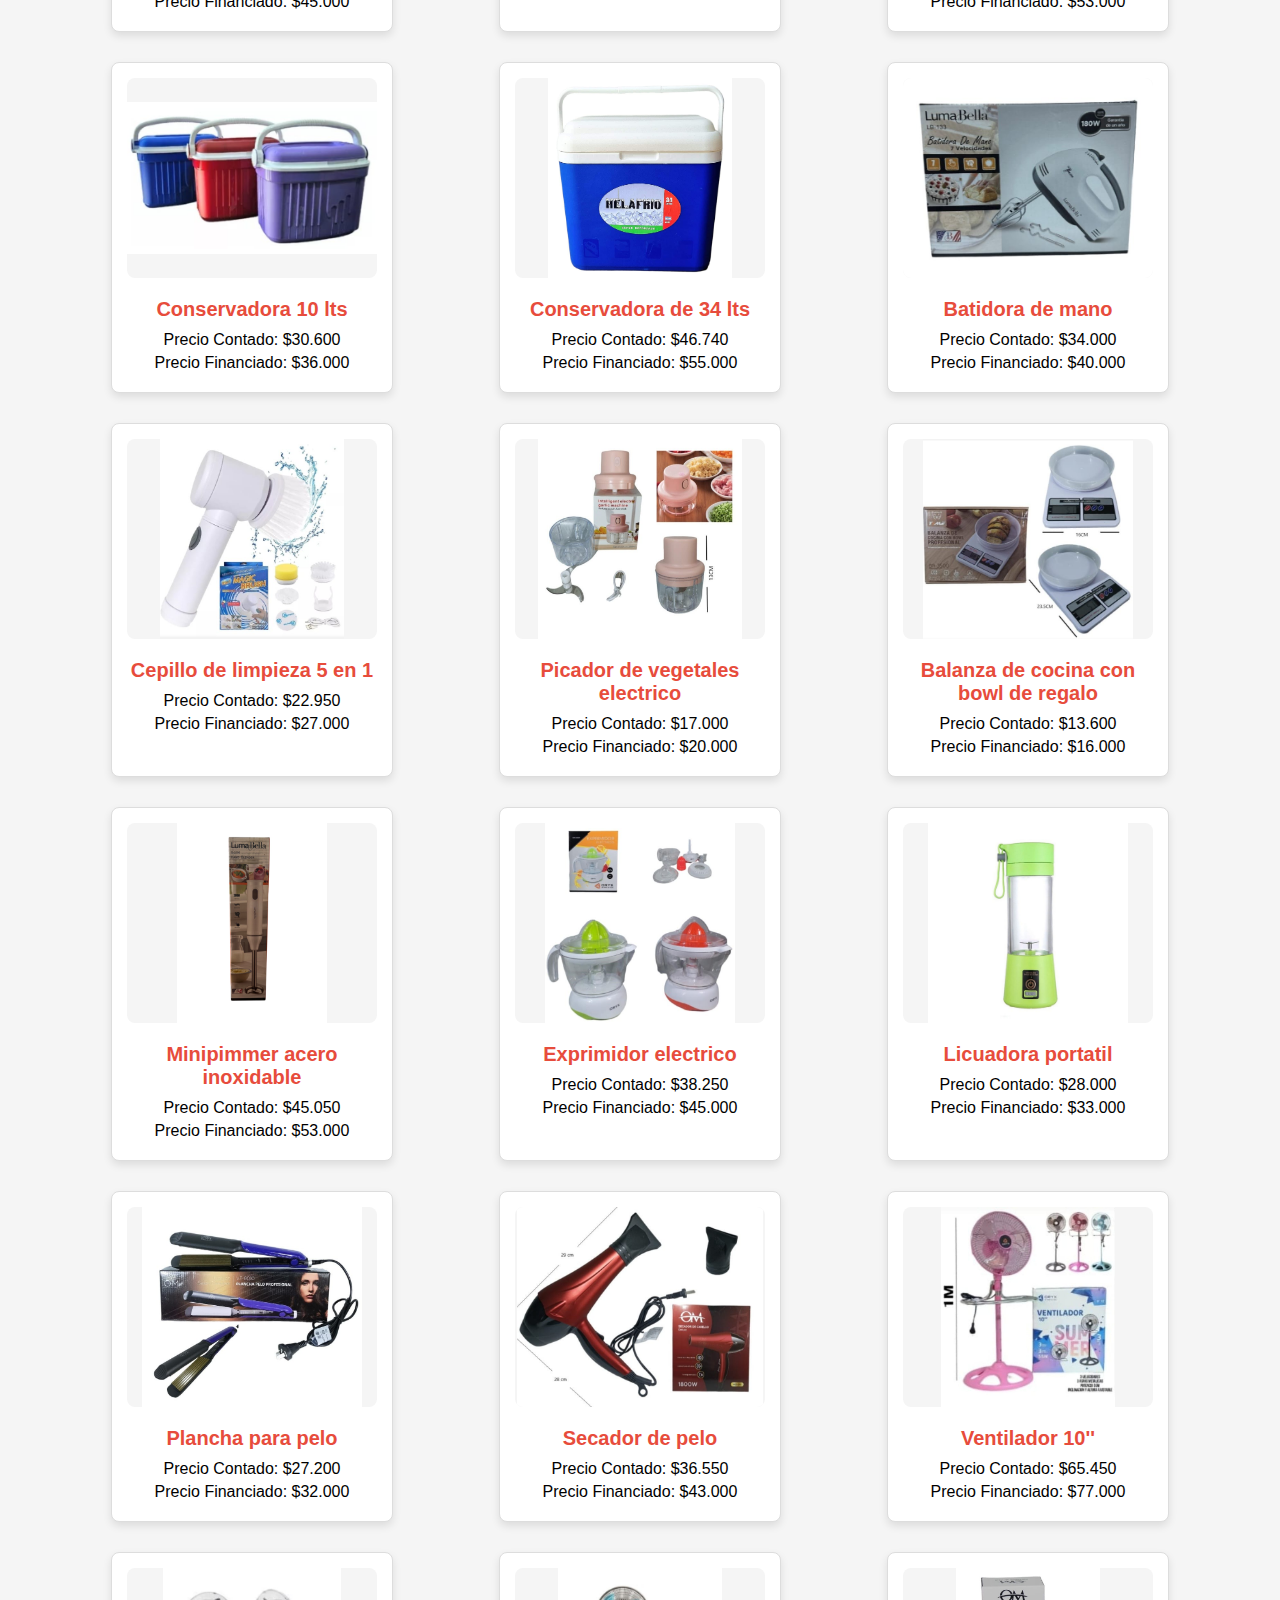
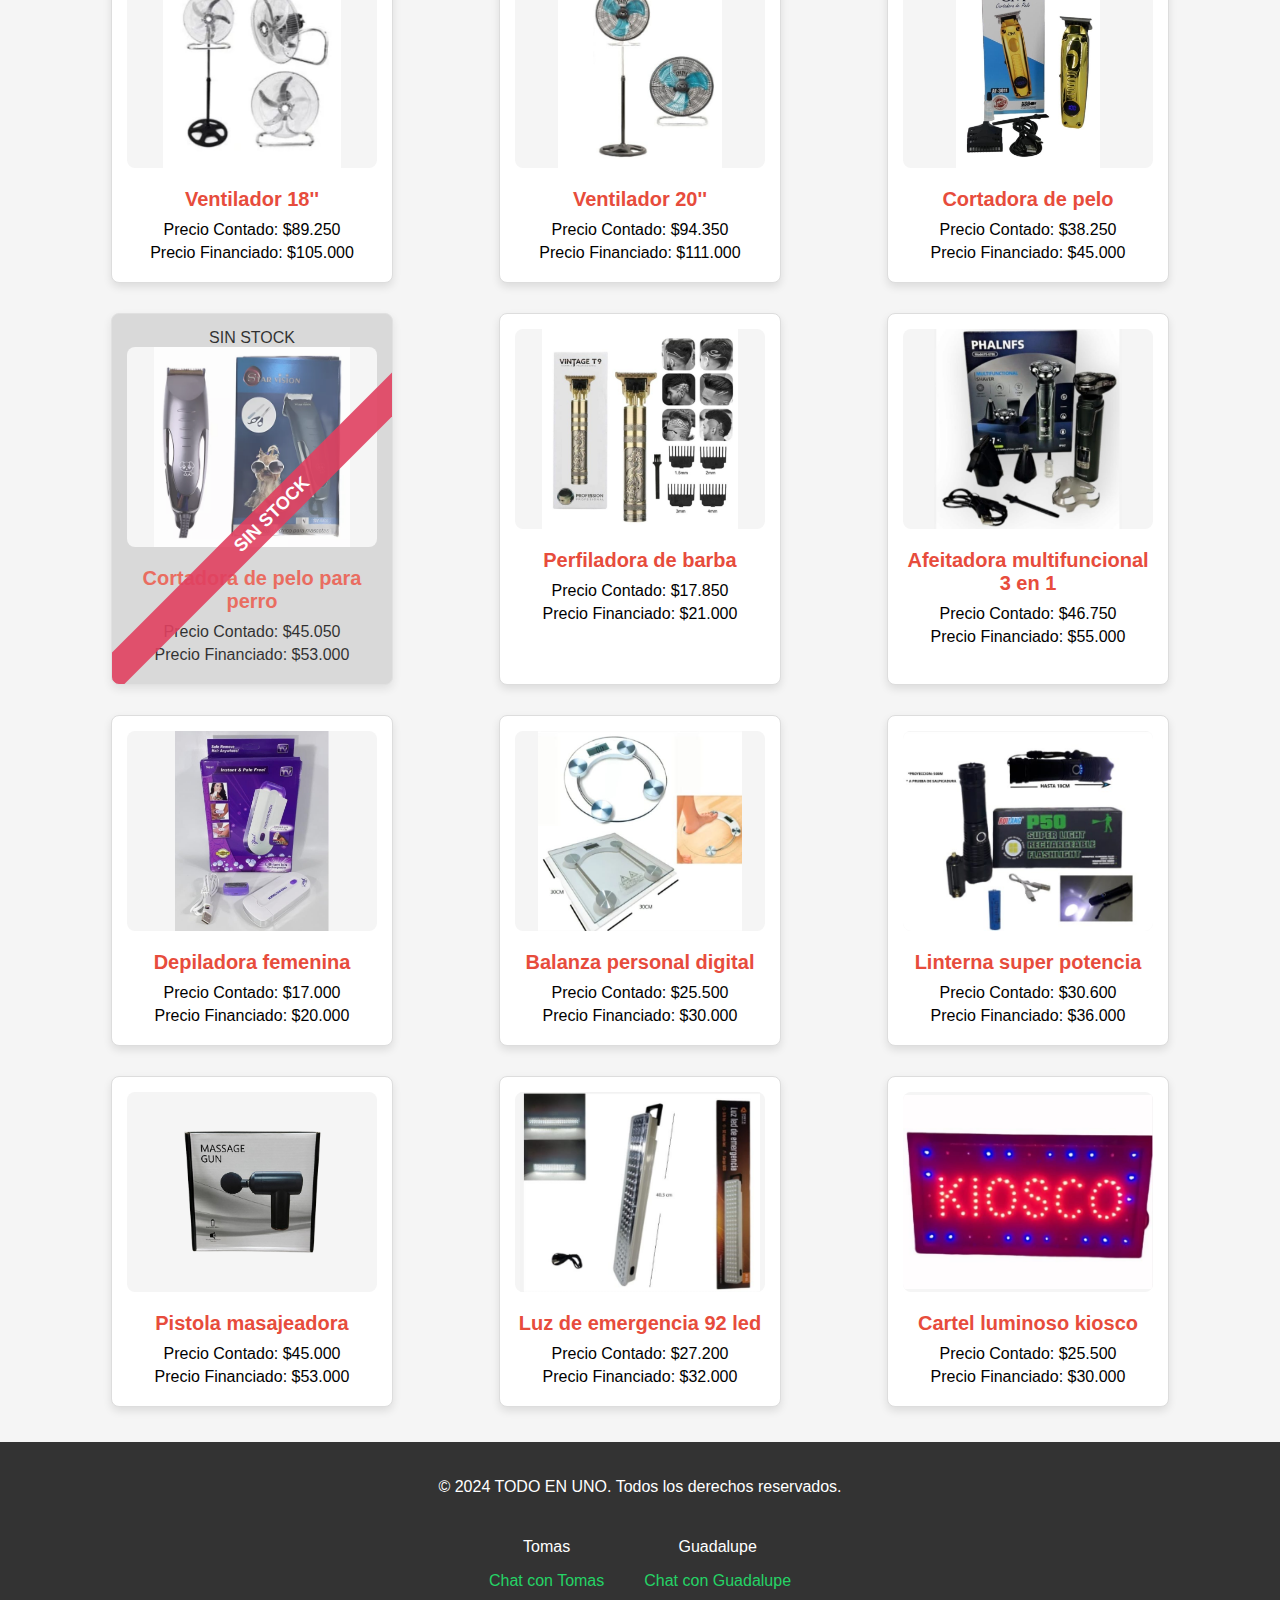
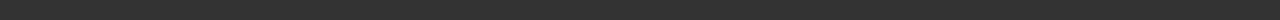
==== commit b02249e8: "solucion de errores y lupa de filtrado" ====
--- a/index.html
+++ b/index.html
@@ -17,6 +17,12 @@
         <div class="logo">
             <h1>TODO EN UNO</h1> <!-- Cambia esto por el logo si tienes uno -->
         </div>
+        <form class="search-form" onsubmit="filterProducts(event)">
+            <input type="text" id="search-bar" placeholder="Buscar productos..." aria-label="Buscar productos">
+            <button type="submit" class="search-button">
+                <i class="fas fa-search"></i>
+            </button>
+        </form>
         <ul class="nav-links">
             <li><a href="index.html">Home</a></li>
             <li><a href="contacto.html">Contacto</a></li>
@@ -345,8 +351,8 @@
     </div>
 </div>
 
- <!-- Producto 24: Linterna -->
- <div class="product-card">
+<!-- Producto 24: Linterna -->
+<div class="product-card">
     <img src="imagenes/linterna.jpeg" alt="Producto 24" class="product-image" onclick="openImage(this.src)">
     <div class="product-details">
         <h3>Linterna super potencia</h3>
--- a/styles.css
+++ b/styles.css
@@ -11,7 +11,7 @@
 .container {
     display: flex;
     flex-wrap: wrap;
-    justify-content: space-evenly; /* Cambié 'center' por 'space-evenly' para mejor distribución */
+    justify-content: space-evenly; /* Mejora la distribución */
     padding: 20px;
 }
 
@@ -39,9 +39,10 @@
 .product-image {
     width: 100%;
     height: 200px;
-    object-fit: cover;
+    object-fit: contain; /* Cambiar 'cover' por 'contain' para mostrar imágenes completas */
     border-radius: 8px;
     cursor: pointer;
+    background-color: #f5f5f5; /* Fondo para imágenes con bordes transparentes */
 }
 
 .product-details {
@@ -225,3 +226,90 @@
     width: 150%;
     text-align: center;
 }
+
+/* Estilos para la página de contacto */
+.contact-container {
+    background-color: #fff;
+    border-radius: 8px;
+    padding: 20px;
+    max-width: 800px;
+    margin: 20px auto;
+    box-shadow: 0 4px 8px rgba(0, 0, 0, 0.1);
+    text-align: center;
+}
+
+.contact-container h2 {
+    color: #333;
+    margin-bottom: 10px;
+}
+
+.contact-container p {
+    color: #555;
+    font-size: 16px;
+    margin-bottom: 20px;
+}
+
+.whatsapp-links {
+    display: flex;
+    flex-direction: column;
+    gap: 15px;
+    align-items: center;
+}
+
+.whatsapp-link {
+    background-color: #25d366;
+    color: white;
+    padding: 10px 20px;
+    border-radius: 8px;
+    text-decoration: none;
+    font-size: 16px;
+    font-weight: bold;
+    display: flex;
+    align-items: center;
+    gap: 10px;
+    transition: background-color 0.3s;
+}
+
+.whatsapp-link:hover {
+    background-color: #1da851;
+}
+
+
+
+
+/* Estilos para el formulario de búsqueda */
+.search-form {
+    display: flex;
+    align-items: center;
+    margin-right: 20px;
+}
+
+#search-bar {
+    padding: 8px;
+    border: 1px solid #ddd;
+    border-radius: 4px 0 0 4px;
+    outline: none;
+    font-size: 14px;
+    width: 200px;
+}
+
+.search-button {
+    background-color: #e74c3c;
+    border: none;
+    padding: 8px 12px;
+    color: white;
+    font-size: 16px;
+    border-radius: 0 4px 4px 0;
+    cursor: pointer;
+    display: flex;
+    align-items: center;
+    justify-content: center;
+}
+
+.search-button:hover {
+    background-color: #d62c1a;
+}
+
+.search-button i {
+    margin: 0;
+}
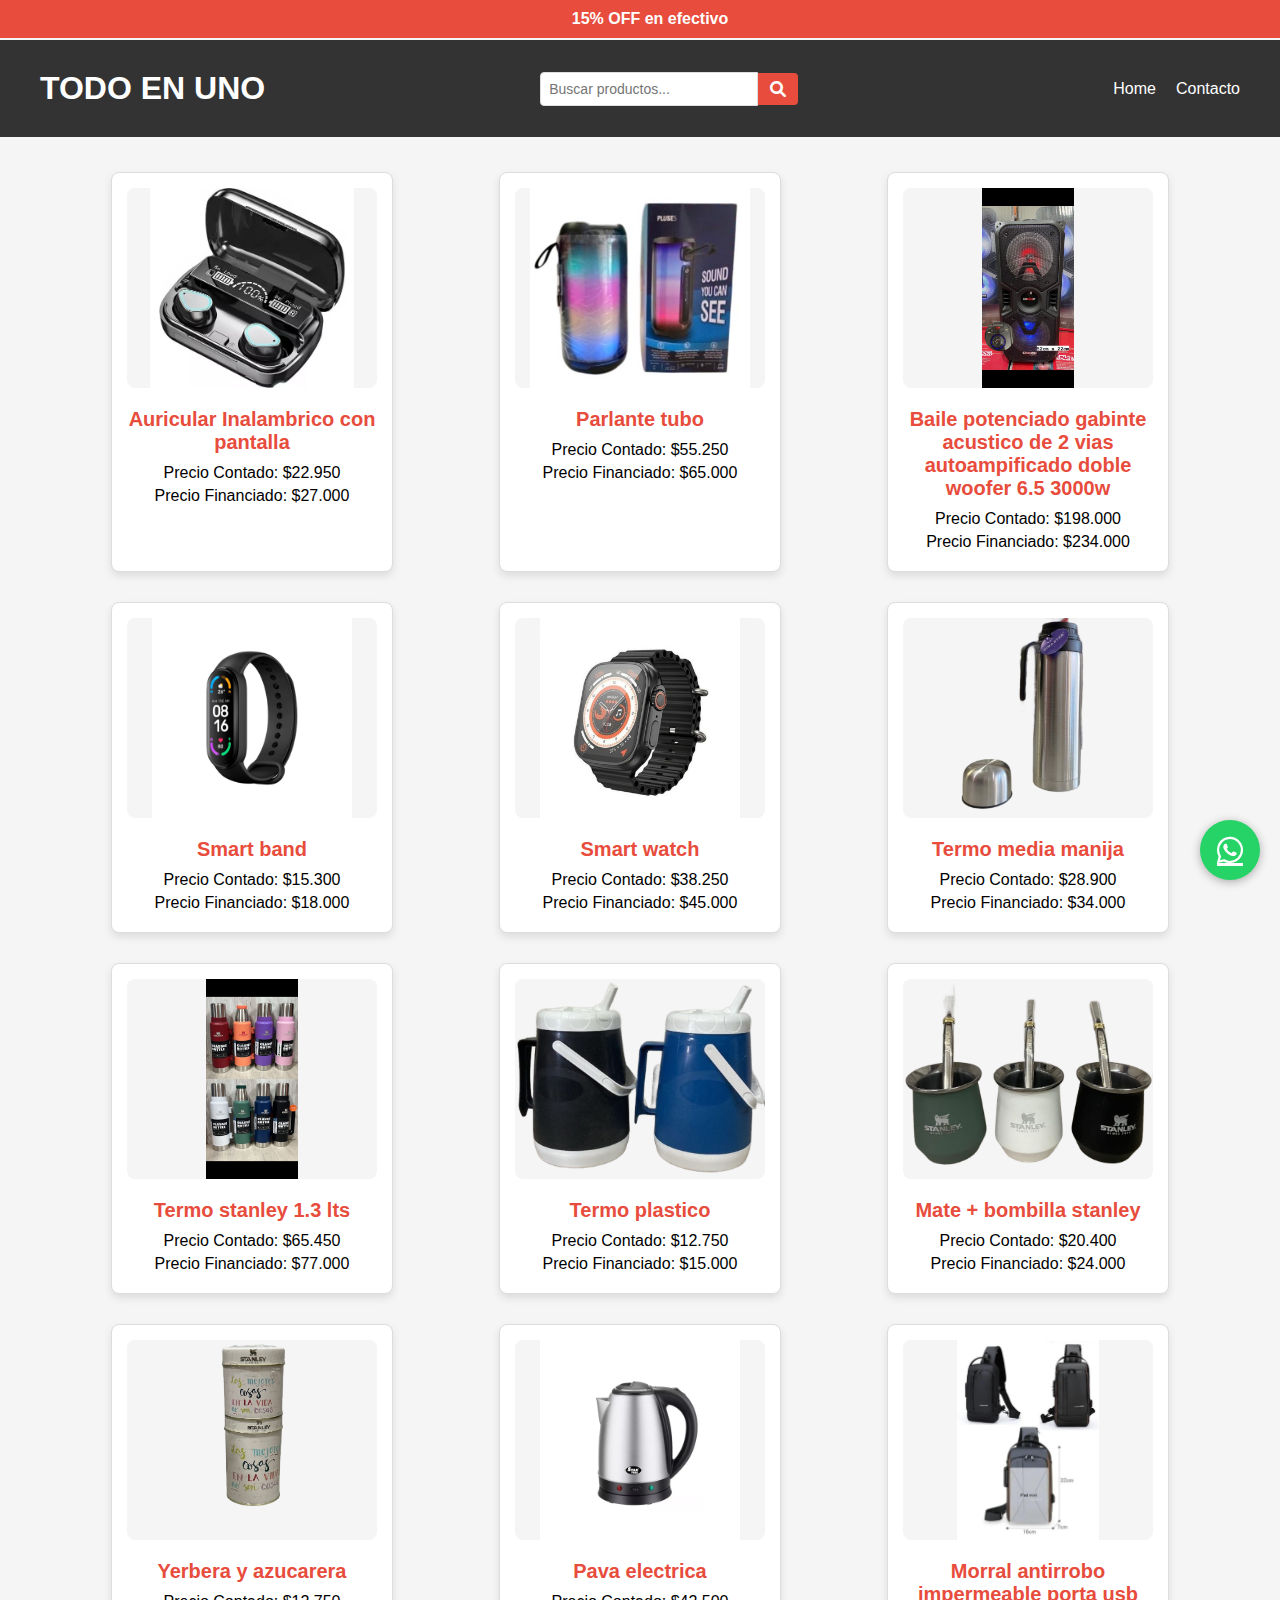
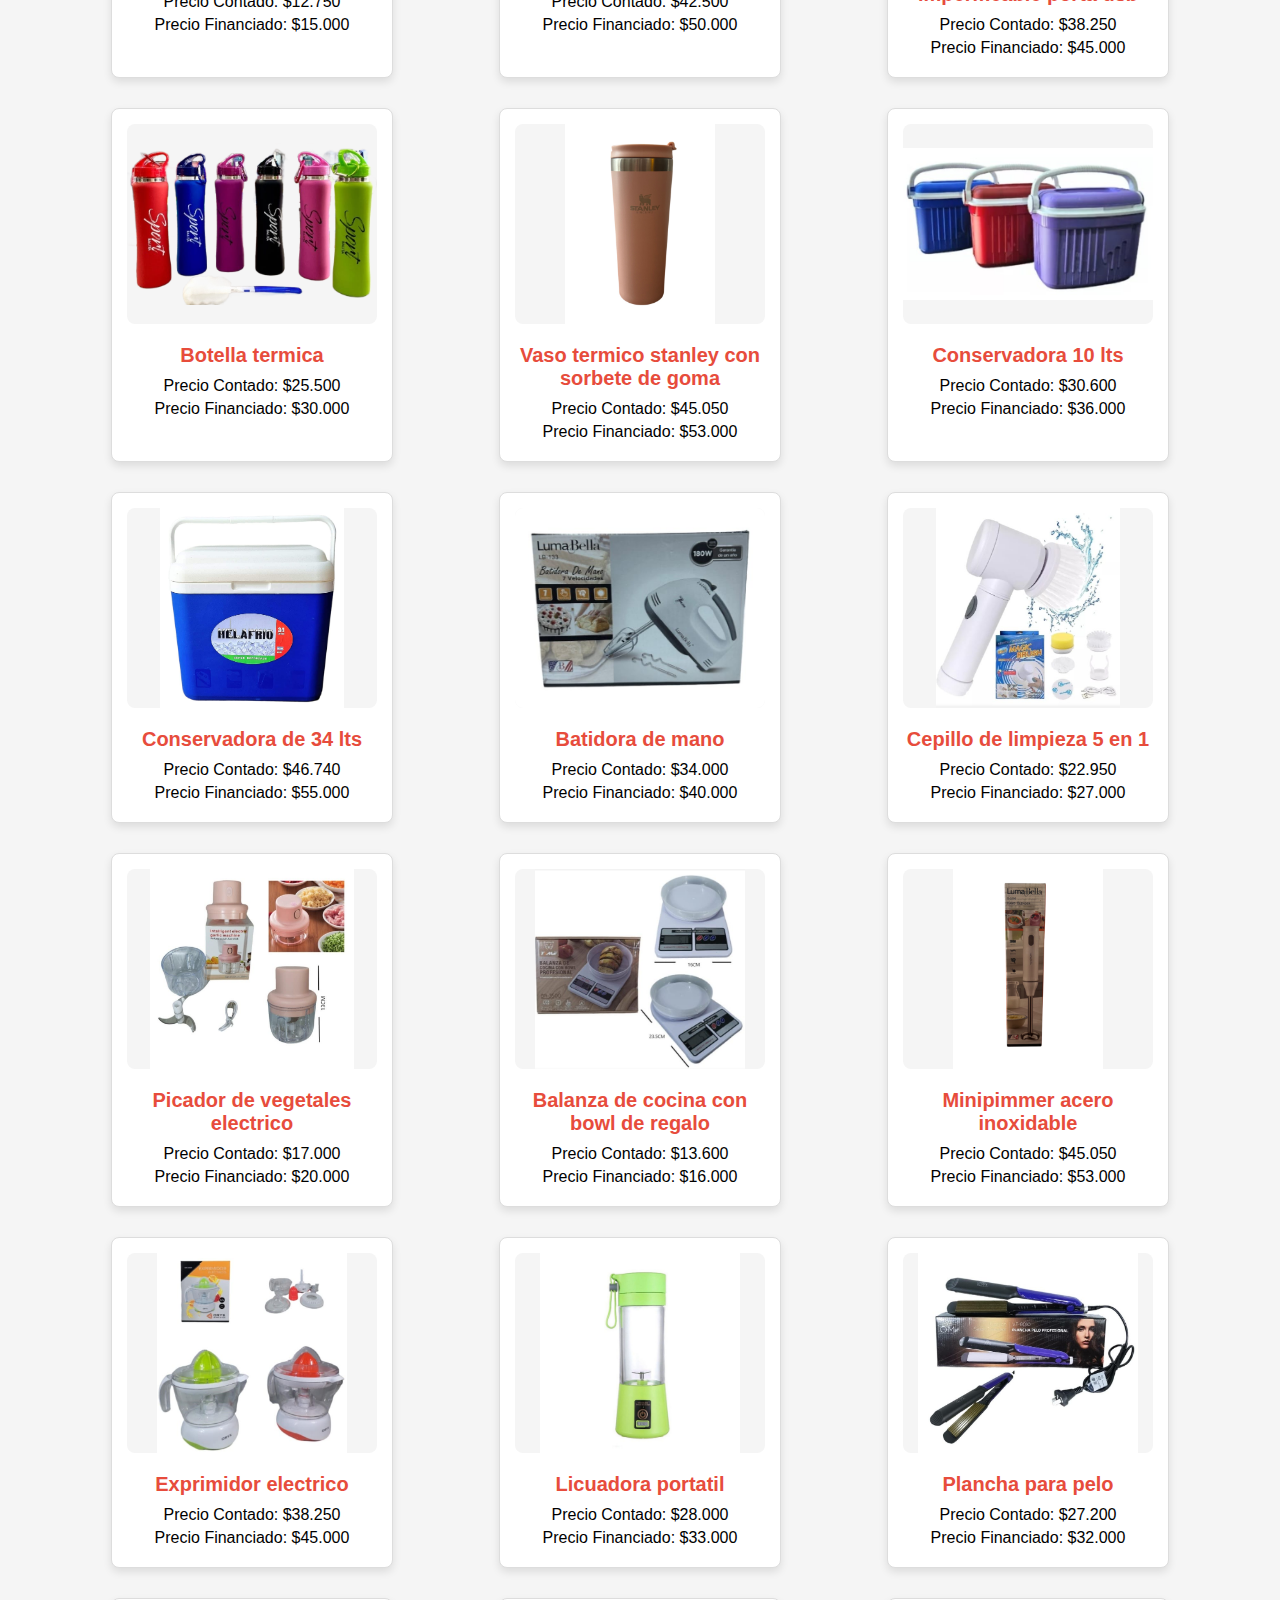
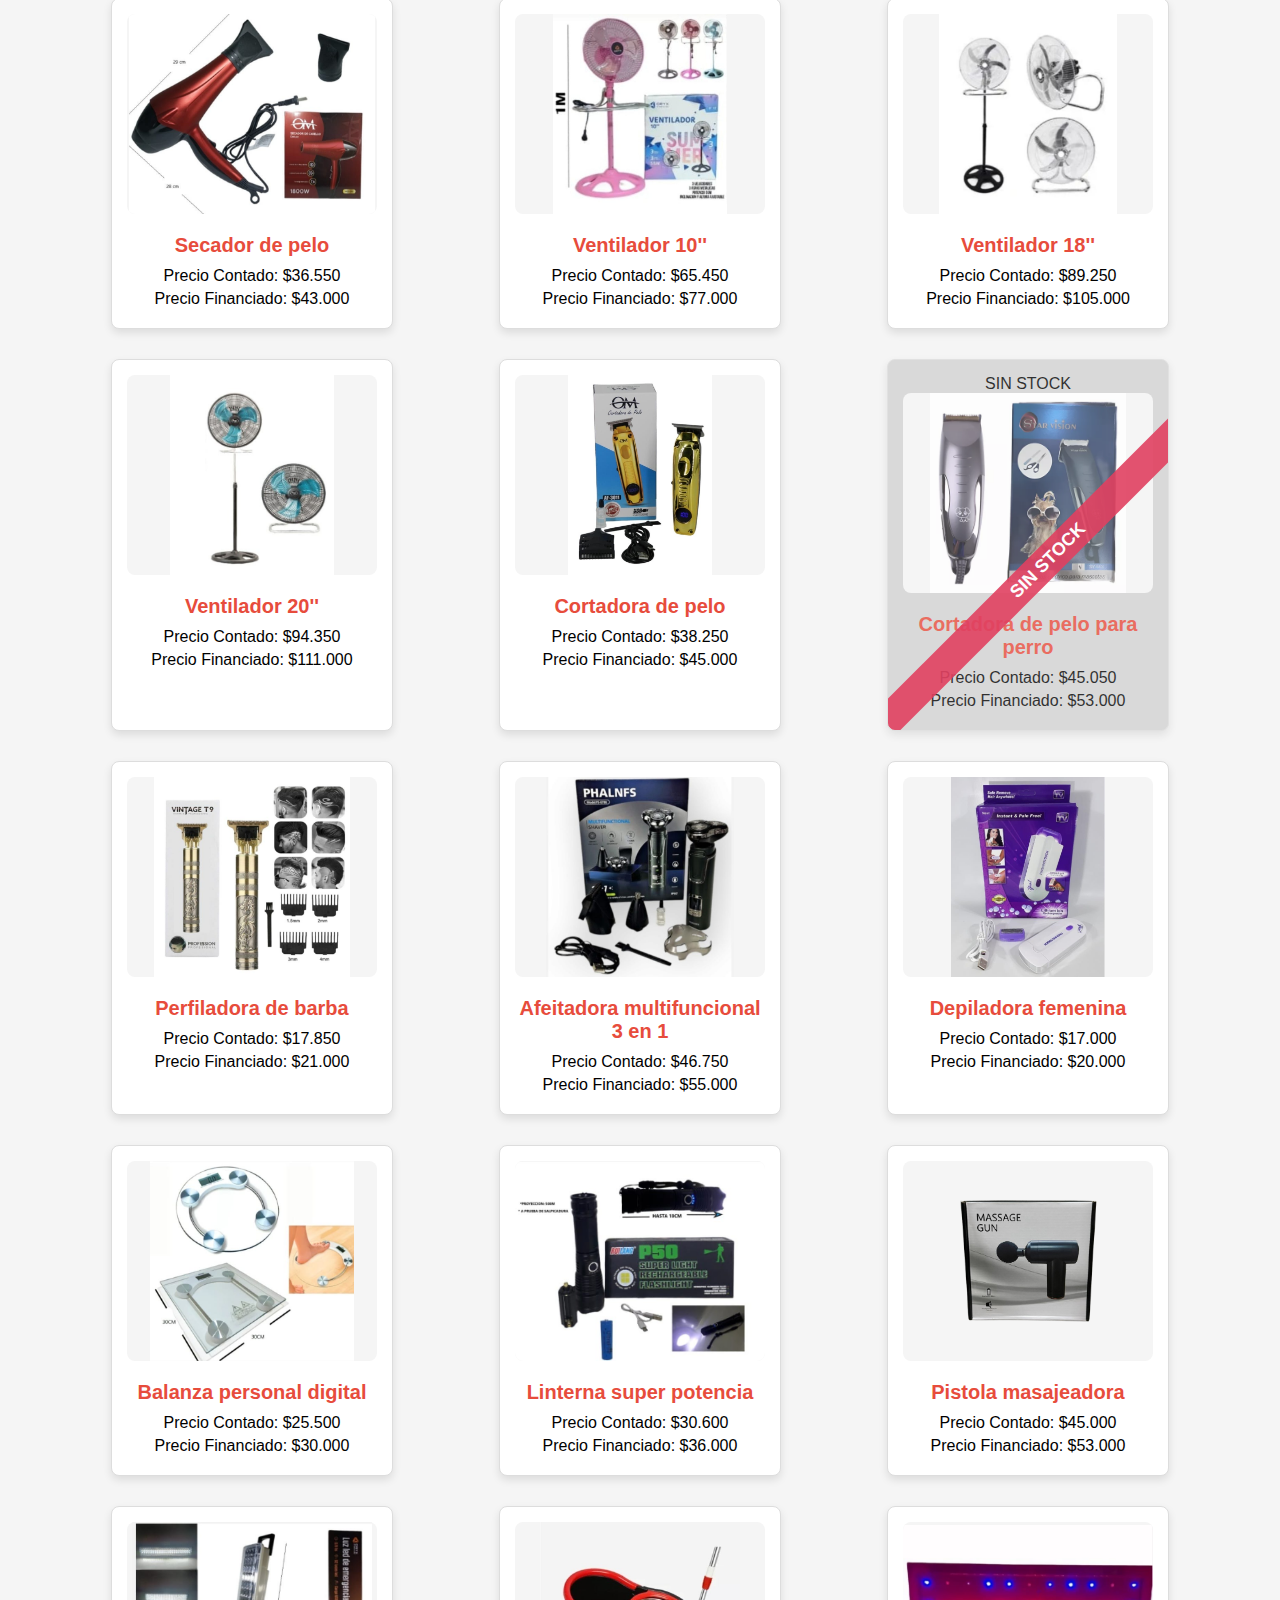
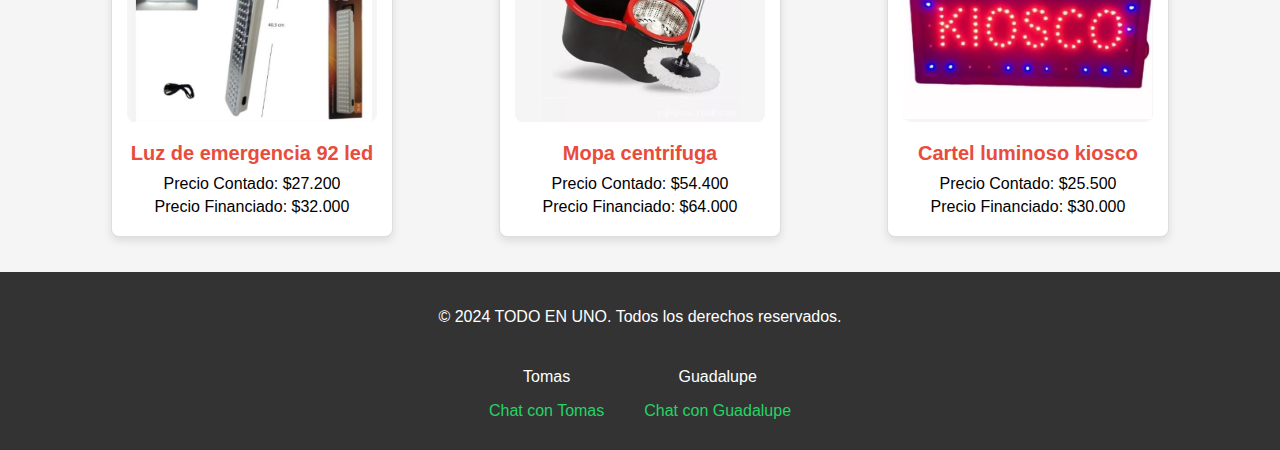
==== commit 7ace783b: "nuevos prodcutos" ====
--- a/index.html
+++ b/index.html
@@ -56,6 +56,15 @@
         </div>
     </div>
 
+    <div class="product-card">
+        <img src="imagenes/parlante grande.jpeg" alt="Producto 2" class="product-image" onclick="openImage(this.src)">
+        <div class="product-details">
+            <h3>Baile potenciado gabinte acustico de 2 vias autoampificado doble woofer 6.5 3000w</h3>
+            <p>Precio Contado: $198.000</p>
+            <p>Precio Financiado: $234.000</p>
+        </div>
+    </div>
+
     <!-- Producto 3 -->
     <div class="product-card">
         <img src="imagenes/smart band.jpeg" alt="Producto 3" class="product-image" onclick="openImage(this.src)">
@@ -82,6 +91,15 @@
             <h3>Termo media manija</h3>
             <p>Precio Contado: $28.900</p>
             <p>Precio Financiado: $34.000</p>
+        </div>
+    </div>
+
+    <div class="product-card">
+        <img src="imagenes/termo stanley.jpeg" alt="Producto 4" class="product-image" onclick="openImage(this.src)">
+        <div class="product-details">
+            <h3>Termo stanley 1.3 lts</h3>
+            <p>Precio Contado: $65.450</p>
+            <p>Precio Financiado: $77.000</p>
         </div>
     </div>
 
@@ -378,6 +396,15 @@
         <h3>Luz de emergencia 92 led</h3>
         <p>Precio Contado: $27.200</p>
         <p>Precio Financiado: $32.000</p>
+    </div>
+</div>
+
+<div class="product-card">
+    <img src="imagenes/mopa.jpeg" alt="Luz de Emergencia" class="product-image" onclick="openImage(this.src)">
+    <div class="product-details">
+        <h3>Mopa centrifuga</h3>
+        <p>Precio Contado: $54.400</p>
+        <p>Precio Financiado: $64.000</p>
     </div>
 </div>
 
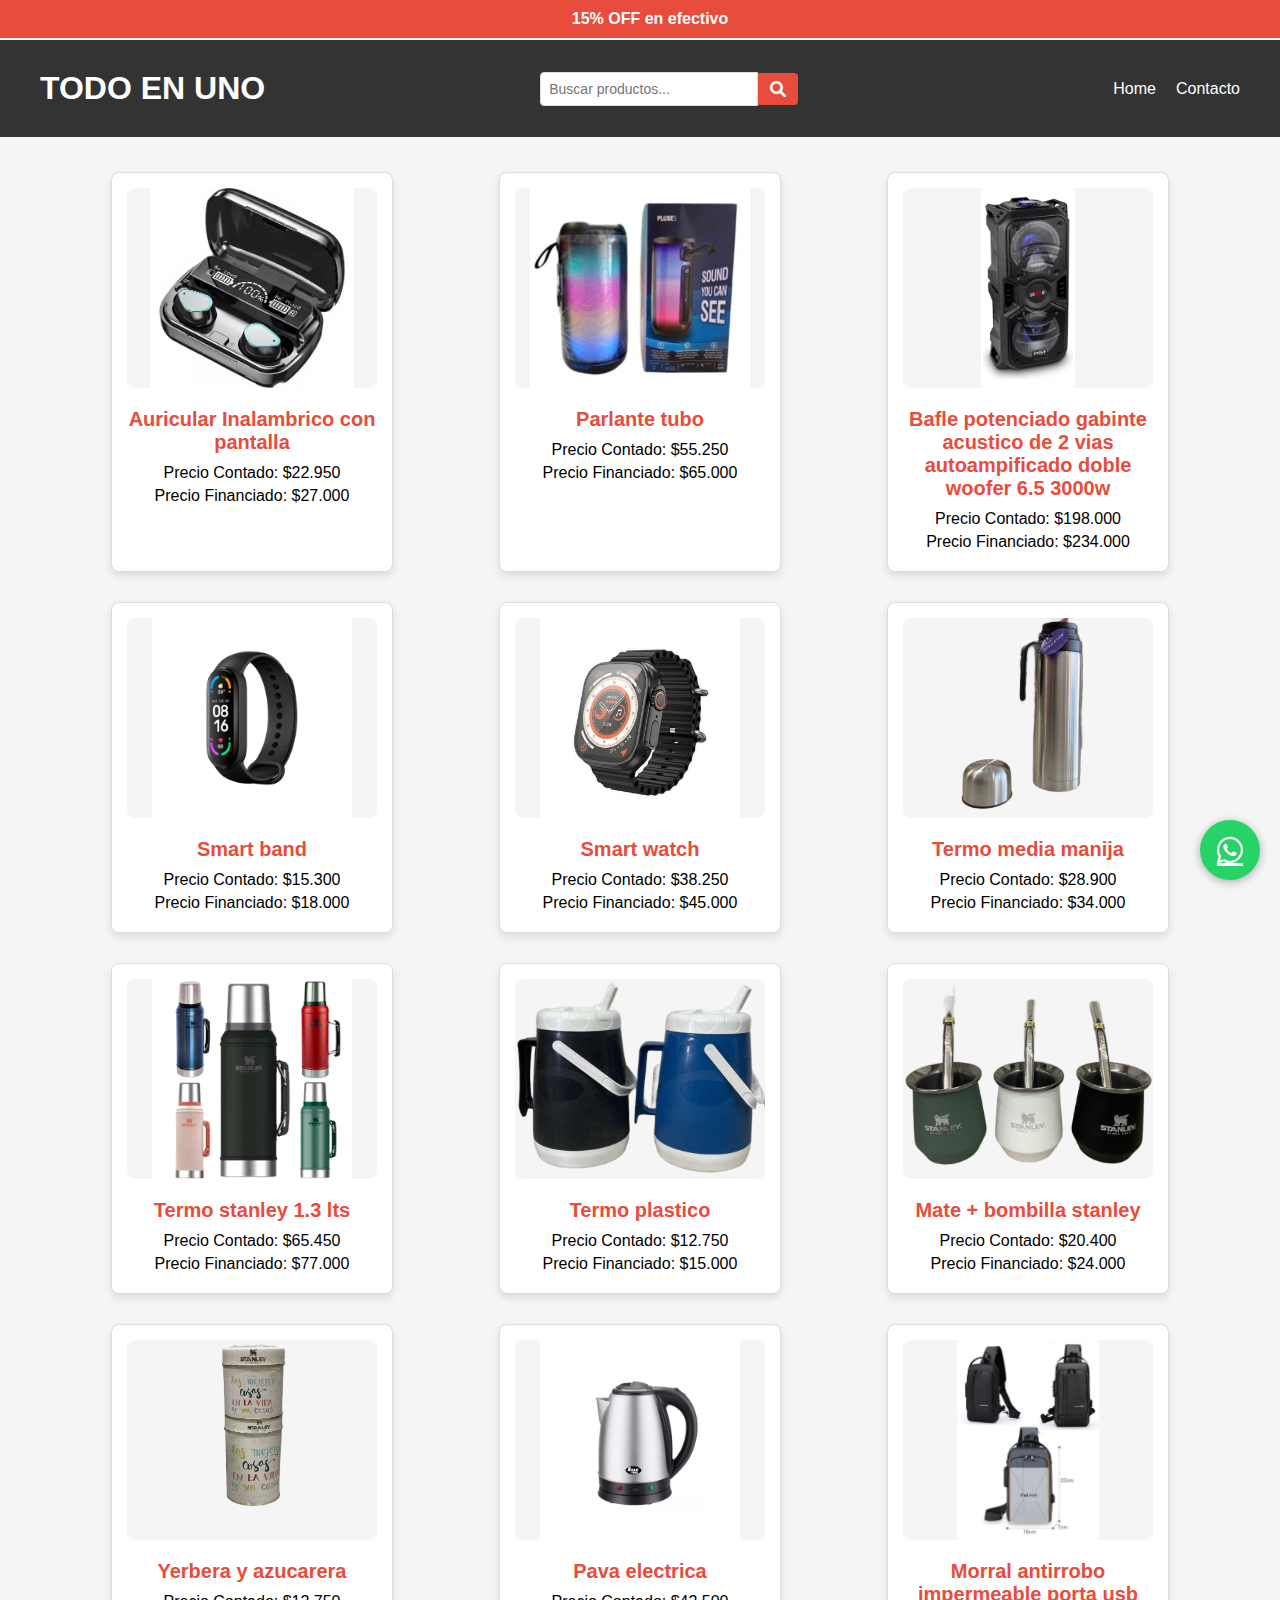
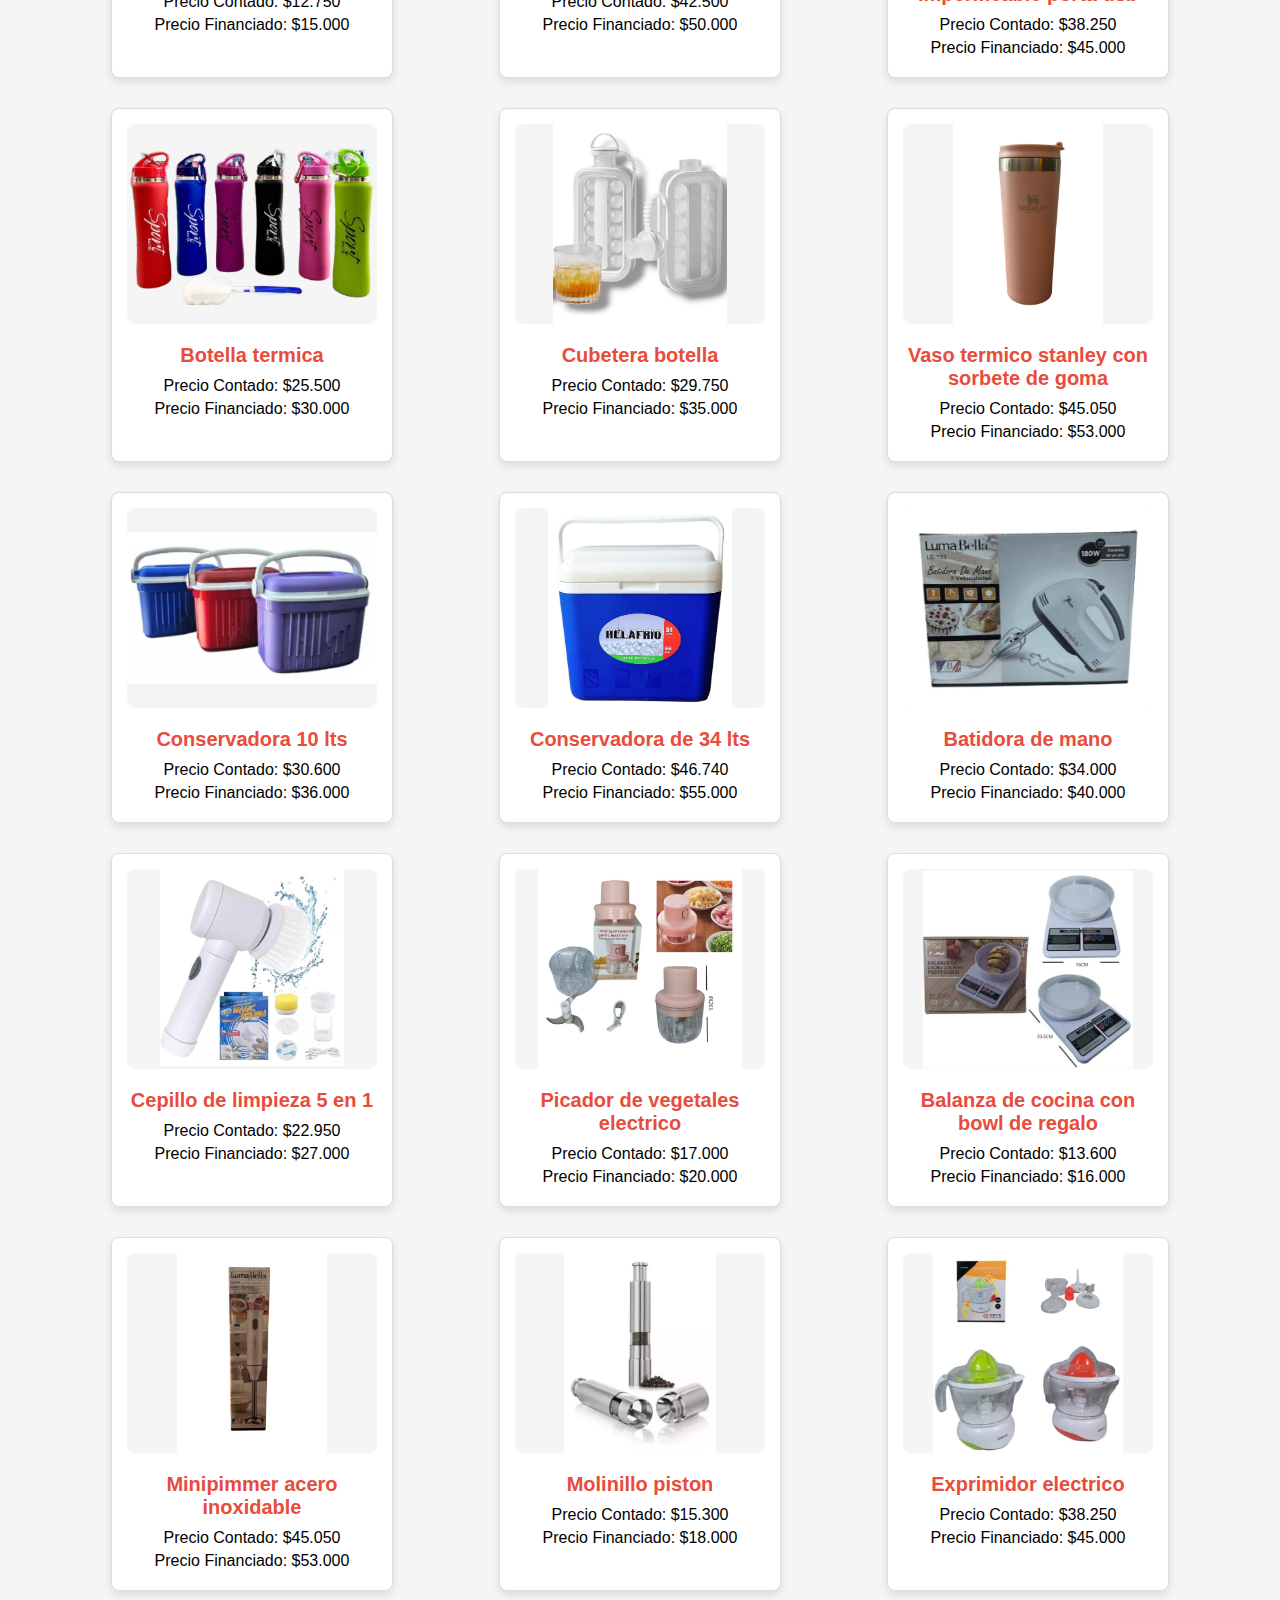
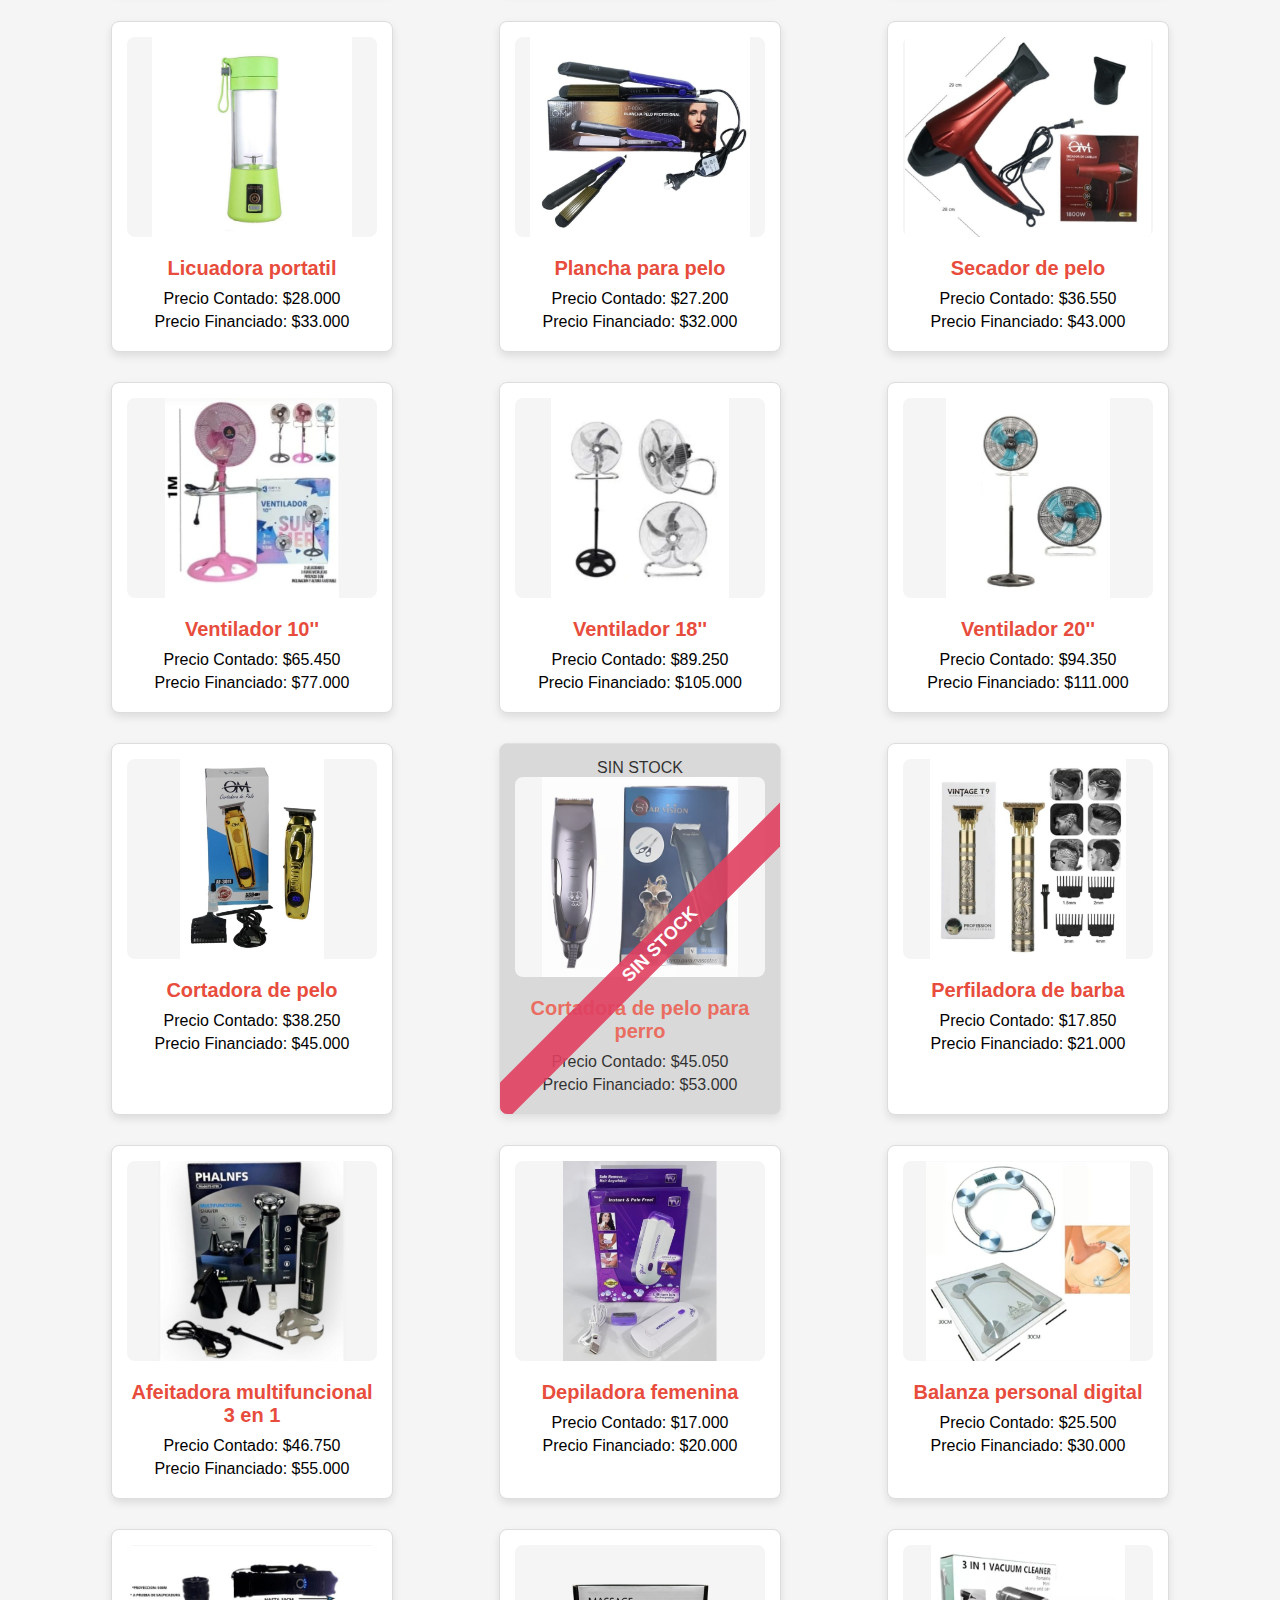
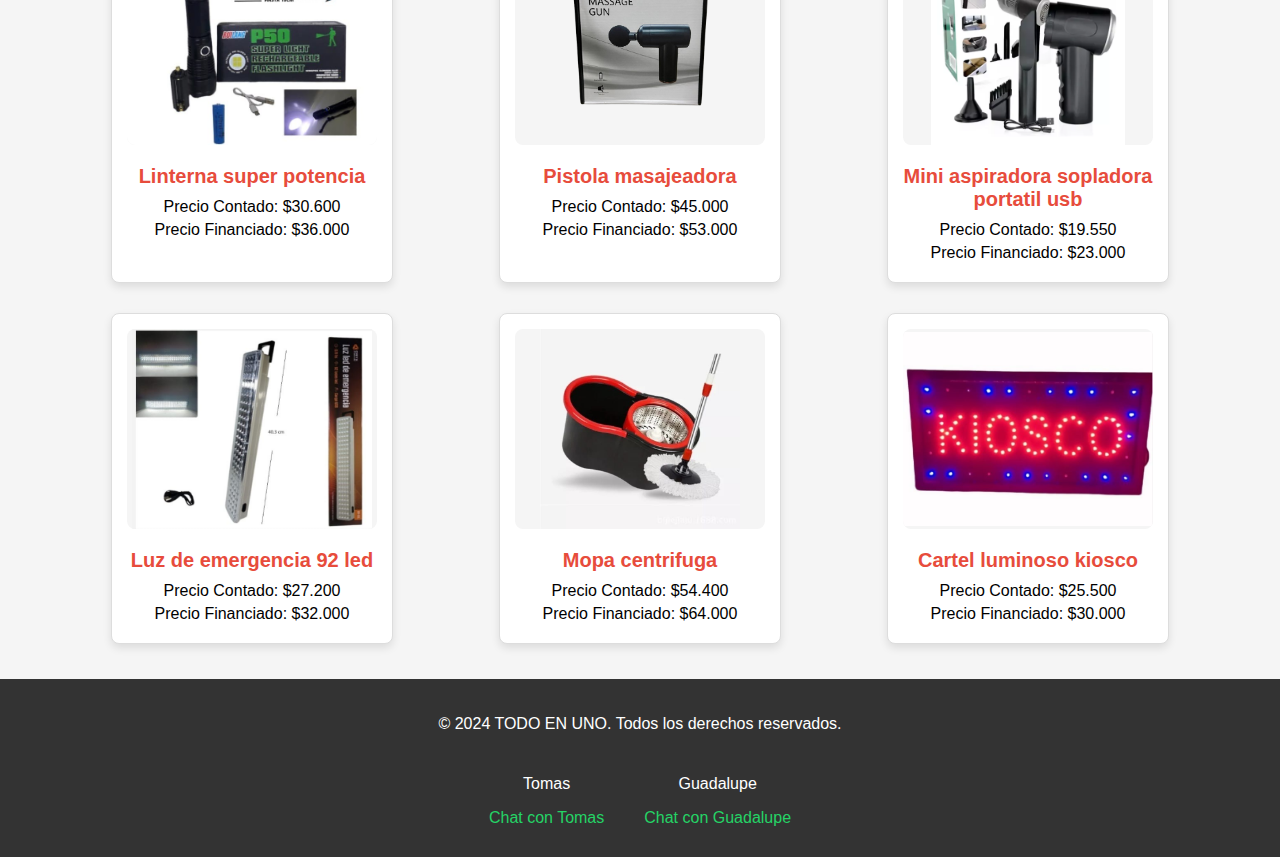
==== commit c575a5ab: "nuevos productos" ====
--- a/index.html
+++ b/index.html
@@ -57,9 +57,9 @@
     </div>
 
     <div class="product-card">
-        <img src="imagenes/parlante grande.jpeg" alt="Producto 2" class="product-image" onclick="openImage(this.src)">
-        <div class="product-details">
-            <h3>Baile potenciado gabinte acustico de 2 vias autoampificado doble woofer 6.5 3000w</h3>
+        <img src="imagenes/bafle potenciado 2.webp" alt="Producto 2" class="product-image" onclick="openImage(this.src)">
+        <div class="product-details">
+            <h3>Bafle potenciado gabinte acustico de 2 vias autoampificado doble woofer 6.5 3000w</h3>
             <p>Precio Contado: $198.000</p>
             <p>Precio Financiado: $234.000</p>
         </div>
@@ -95,7 +95,7 @@
     </div>
 
     <div class="product-card">
-        <img src="imagenes/termo stanley.jpeg" alt="Producto 4" class="product-image" onclick="openImage(this.src)">
+        <img src="imagenes/termos stanley 2.jpg" alt="Producto 4" class="product-image" onclick="openImage(this.src)">
         <div class="product-details">
             <h3>Termo stanley 1.3 lts</h3>
             <p>Precio Contado: $65.450</p>
@@ -163,6 +163,15 @@
     </div>
 
     <div class="product-card">
+        <img src="imagenes/cubetera botella.jpg" alt="Producto 9" class="product-image" onclick="openImage(this.src)">
+        <div class="product-details">
+            <h3>Cubetera botella</h3>
+            <p>Precio Contado: $29.750</p>
+            <p>Precio Financiado: $35.000</p>
+        </div>
+    </div>
+
+    <div class="product-card">
         <img src="imagenes/botella termica stanley.jpg" alt="Producto 9" class="product-image" onclick="openImage(this.src)">
         <div class="product-details">
             <h3>Vaso termico stanley con sorbete de goma</h3>
@@ -236,6 +245,15 @@
             <h3>Minipimmer acero inoxidable</h3>
             <p>Precio Contado: $45.050</p>
             <p>Precio Financiado: $53.000</p>
+        </div>
+    </div>
+
+    <div class="product-card">
+        <img src="imagenes/molinillo piston.webp" alt="Producto 13" class="product-image" onclick="openImage(this.src)">
+        <div class="product-details">
+            <h3>Molinillo piston</h3>
+            <p>Precio Contado: $15.300</p>
+            <p>Precio Financiado: $18.000</p>
         </div>
     </div>
 
@@ -386,6 +404,15 @@
         <h3>Pistola masajeadora</h3>
         <p>Precio Contado: $45.000</p>
         <p>Precio Financiado: $53.000</p>
+    </div>
+</div>
+
+<div class="product-card">
+    <img src="imagenes/mini aspiradora.webp" alt="Producto 25" class="product-image" onclick="openImage(this.src)">
+    <div class="product-details">
+        <h3>Mini aspiradora sopladora portatil usb</h3>
+        <p>Precio Contado: $19.550</p>
+        <p>Precio Financiado: $23.000</p>
     </div>
 </div>
 
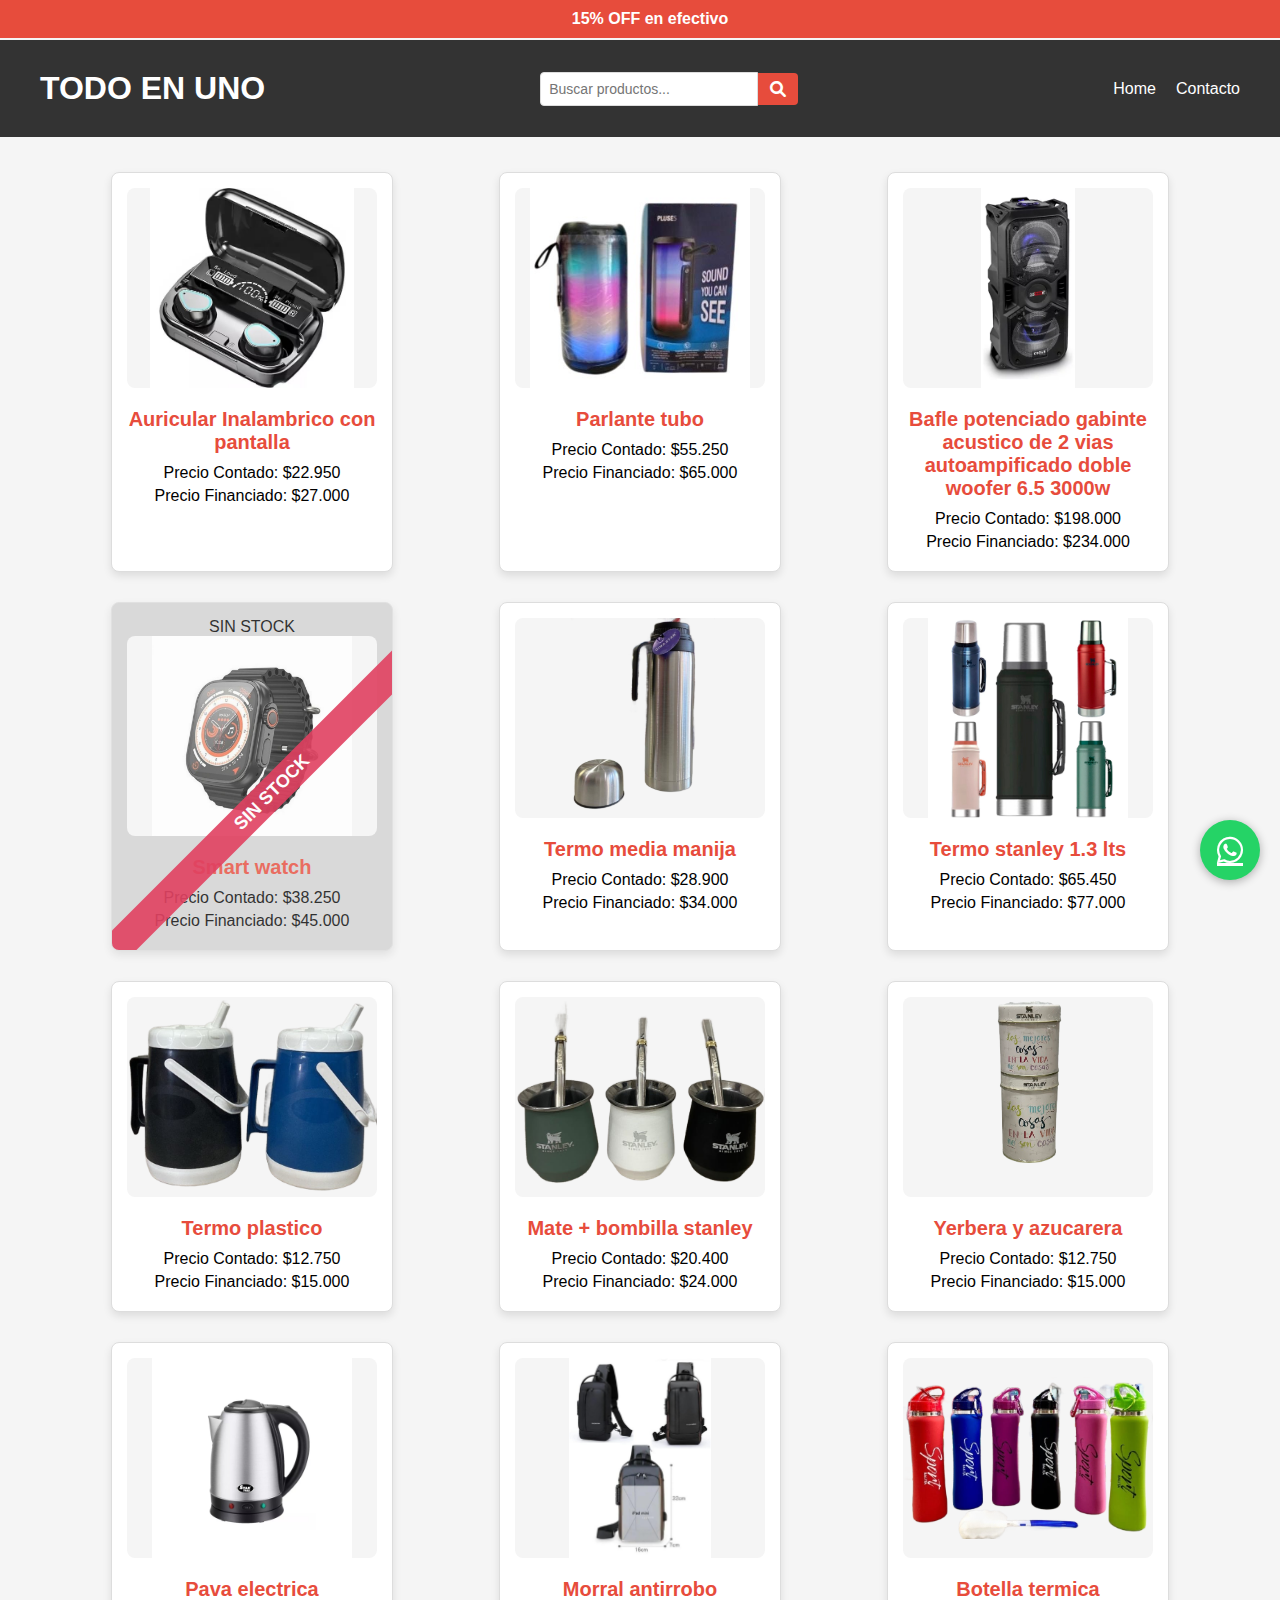
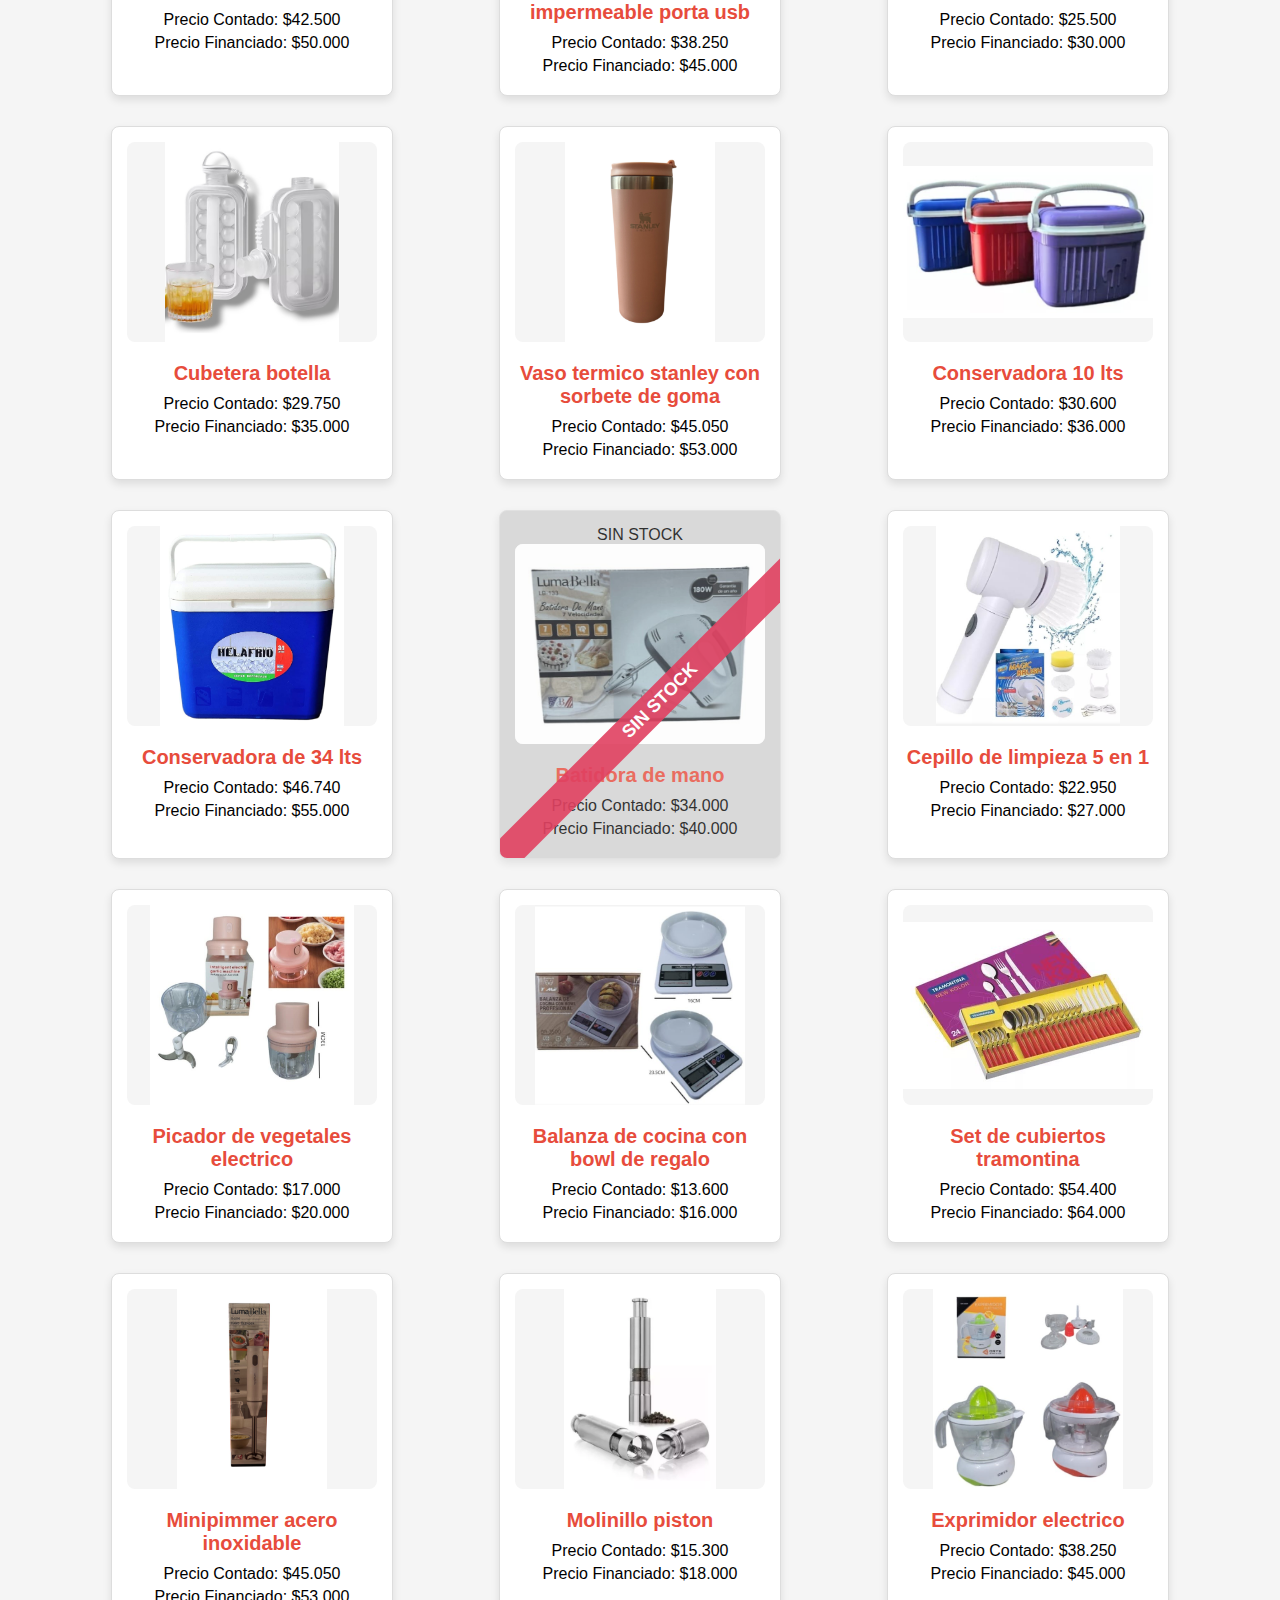
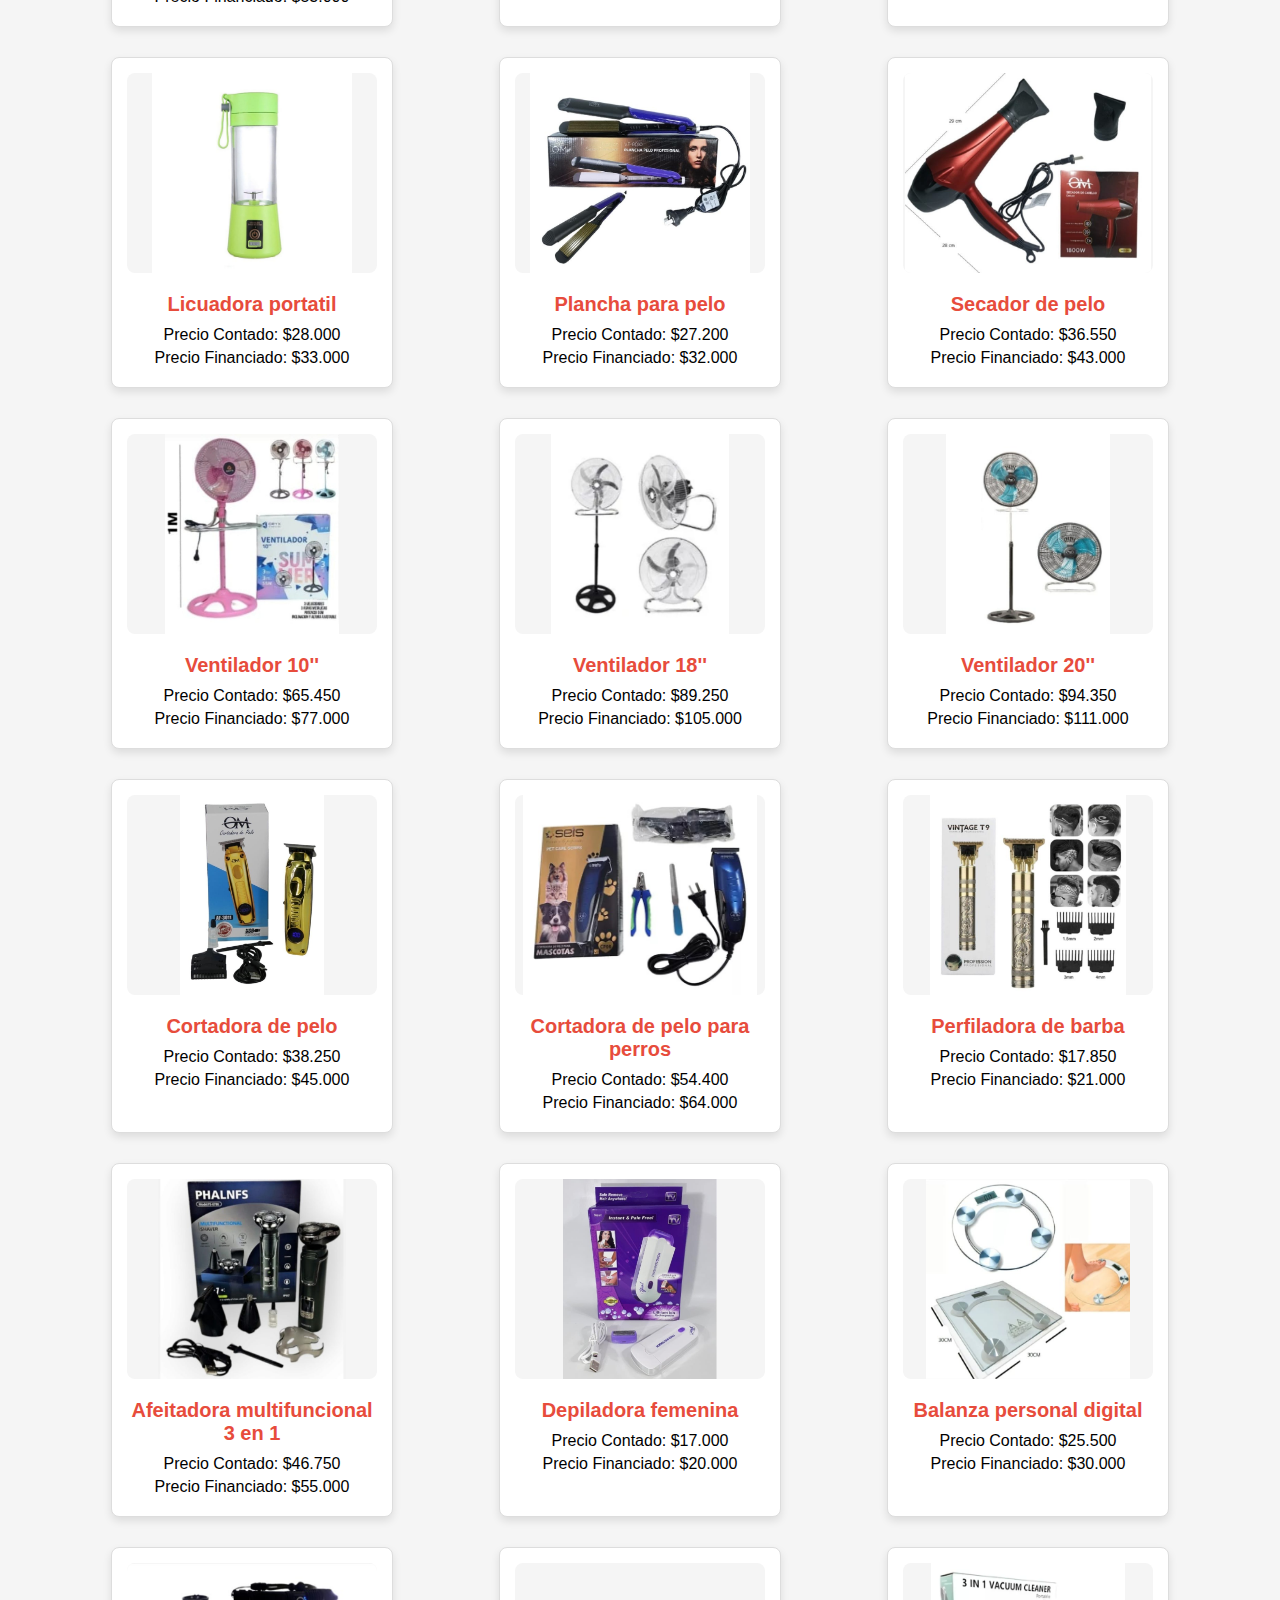
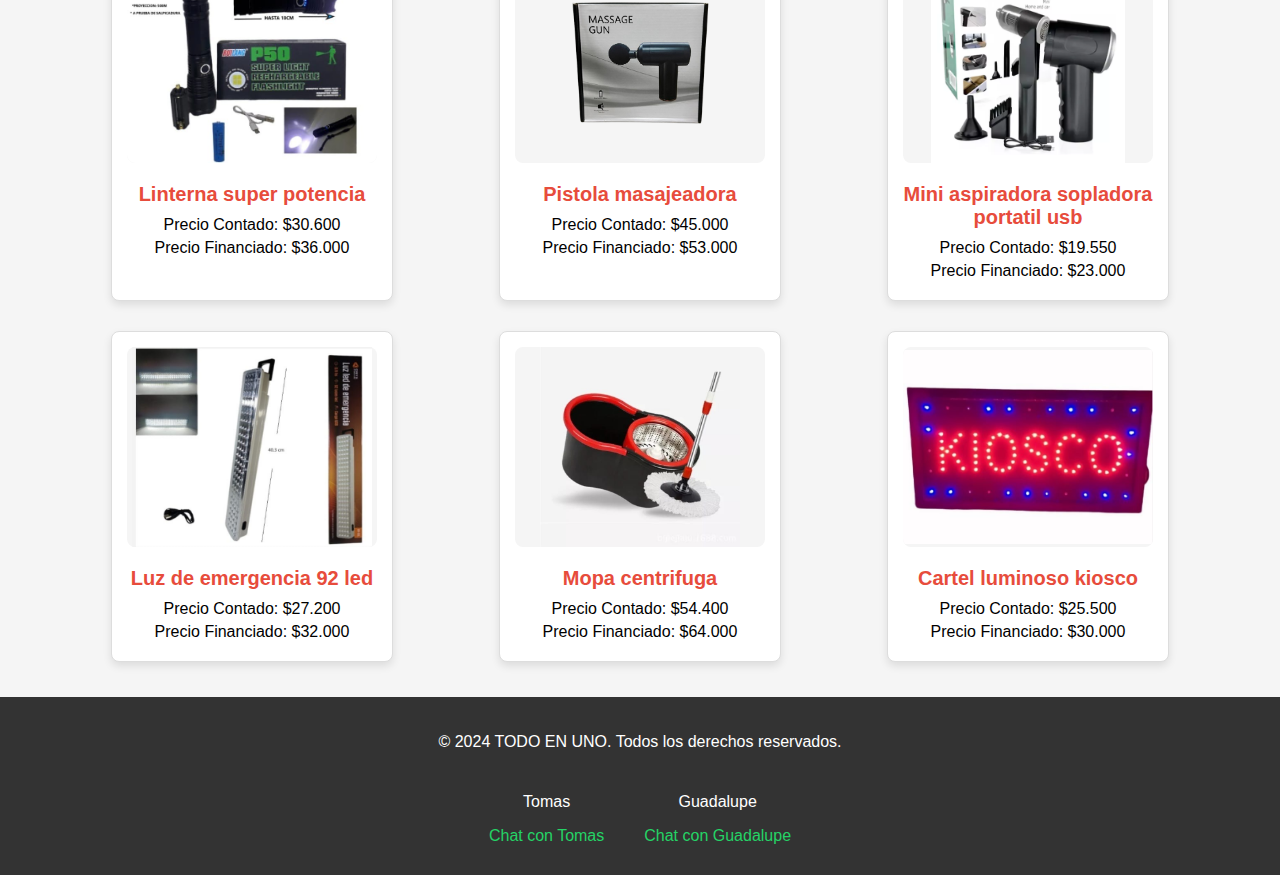
==== commit 10e5a5a9: "nuevos productos" ====
--- a/index.html
+++ b/index.html
@@ -65,24 +65,18 @@
         </div>
     </div>
 
-    <!-- Producto 3 -->
-    <div class="product-card">
-        <img src="imagenes/smart band.jpeg" alt="Producto 3" class="product-image" onclick="openImage(this.src)">
-        <div class="product-details">
-            <h3>Smart band</h3>
-            <p>Precio Contado: $15.300</p>
-            <p>Precio Financiado: $18.000</p>
-        </div>
-    </div>
-
-    <div class="product-card">
-        <img src="imagenes/smart watch.jpg" alt="Producto 3" class="product-image" onclick="openImage(this.src)">
-        <div class="product-details">
-            <h3>Smart watch</h3>
-            <p>Precio Contado: $38.250</p>
-            <p>Precio Financiado: $45.000</p>
-        </div>
-    </div>
+    
+
+       <!-- Producto 23 (Sin Stock) -->
+<div class="product-card out-of-stock">
+    <div class="out-of-stock-banner">SIN STOCK</div>
+    <img src="imagenes/smart watch.jpg" alt="Producto 23" class="product-image">
+    <div class="product-details">
+        <h3>Smart watch</h3>
+        <p>Precio Contado: $38.250</p>
+        <p>Precio Financiado: $45.000</p>
+    </div>
+</div>
 
     <!-- Producto 4 -->
     <div class="product-card">
@@ -200,15 +194,16 @@
         </div>
     </div>
 
-    <!-- Producto 12 -->
-    <div class="product-card">
-        <img src="imagenes/batidora de mano.jpeg" alt="Producto 12" class="product-image" onclick="openImage(this.src)">
-        <div class="product-details">
-            <h3>Batidora de mano</h3>
-            <p>Precio Contado: $34.000</p>
-            <p>Precio Financiado: $40.000</p>
-        </div>
-    </div>
+       <!-- Producto 23 (Sin Stock) -->
+<div class="product-card out-of-stock">
+    <div class="out-of-stock-banner">SIN STOCK</div>
+    <img src="imagenes/batidora de mano.jpeg" alt="Producto 23" class="product-image">
+    <div class="product-details">
+        <h3>Batidora de mano</h3>
+        <p>Precio Contado: $34.000</p>
+        <p>Precio Financiado: $40.000</p>
+    </div>
+</div>
 
     <div class="product-card">
         <img src="imagenes/cepillo lavaplato.jpg" alt="Producto 22" class="product-image" onclick="openImage(this.src)">
@@ -239,6 +234,16 @@
         </div>
     </div>
 
+         <!-- Producto 13 -->
+         <div class="product-card">
+            <img src="imagenes/set cubiertos.jpeg" alt="Producto 13" class="product-image" onclick="openImage(this.src)">
+            <div class="product-details">
+                <h3>Set de cubiertos tramontina</h3>
+                <p>Precio Contado: $54.400</p>
+                <p>Precio Financiado: $64.000</p>
+            </div>
+        </div>
+
     <div class="product-card">
         <img src="imagenes/mini pimer.jpg" alt="Producto 13" class="product-image" onclick="openImage(this.src)">
         <div class="product-details">
@@ -337,16 +342,16 @@
         </div>
     </div>
 
-     <!-- Producto 23 (Sin Stock) -->
-<div class="product-card out-of-stock">
-    <div class="out-of-stock-banner">SIN STOCK</div>
-    <img src="imagenes/cortadora de pelo para perro.webp" alt="Producto 23" class="product-image">
-    <div class="product-details">
-        <h3>Cortadora de pelo para perro</h3>
-        <p>Precio Contado: $45.050</p>
-        <p>Precio Financiado: $53.000</p>
-    </div>
-</div>
+<!-- Producto 20 -->
+    <div class="product-card">
+        <img src="imagenes/cortadora para perro nueva.jpeg" alt="Producto 20" class="product-image" onclick="openImage(this.src)">
+        <div class="product-details">
+            <h3>Cortadora de pelo para perros</h3>
+            <p>Precio Contado: $54.400</p>
+            <p>Precio Financiado: $64.000</p>
+        </div>
+    </div>
+  
 
 
     <!-- Producto 22 -->
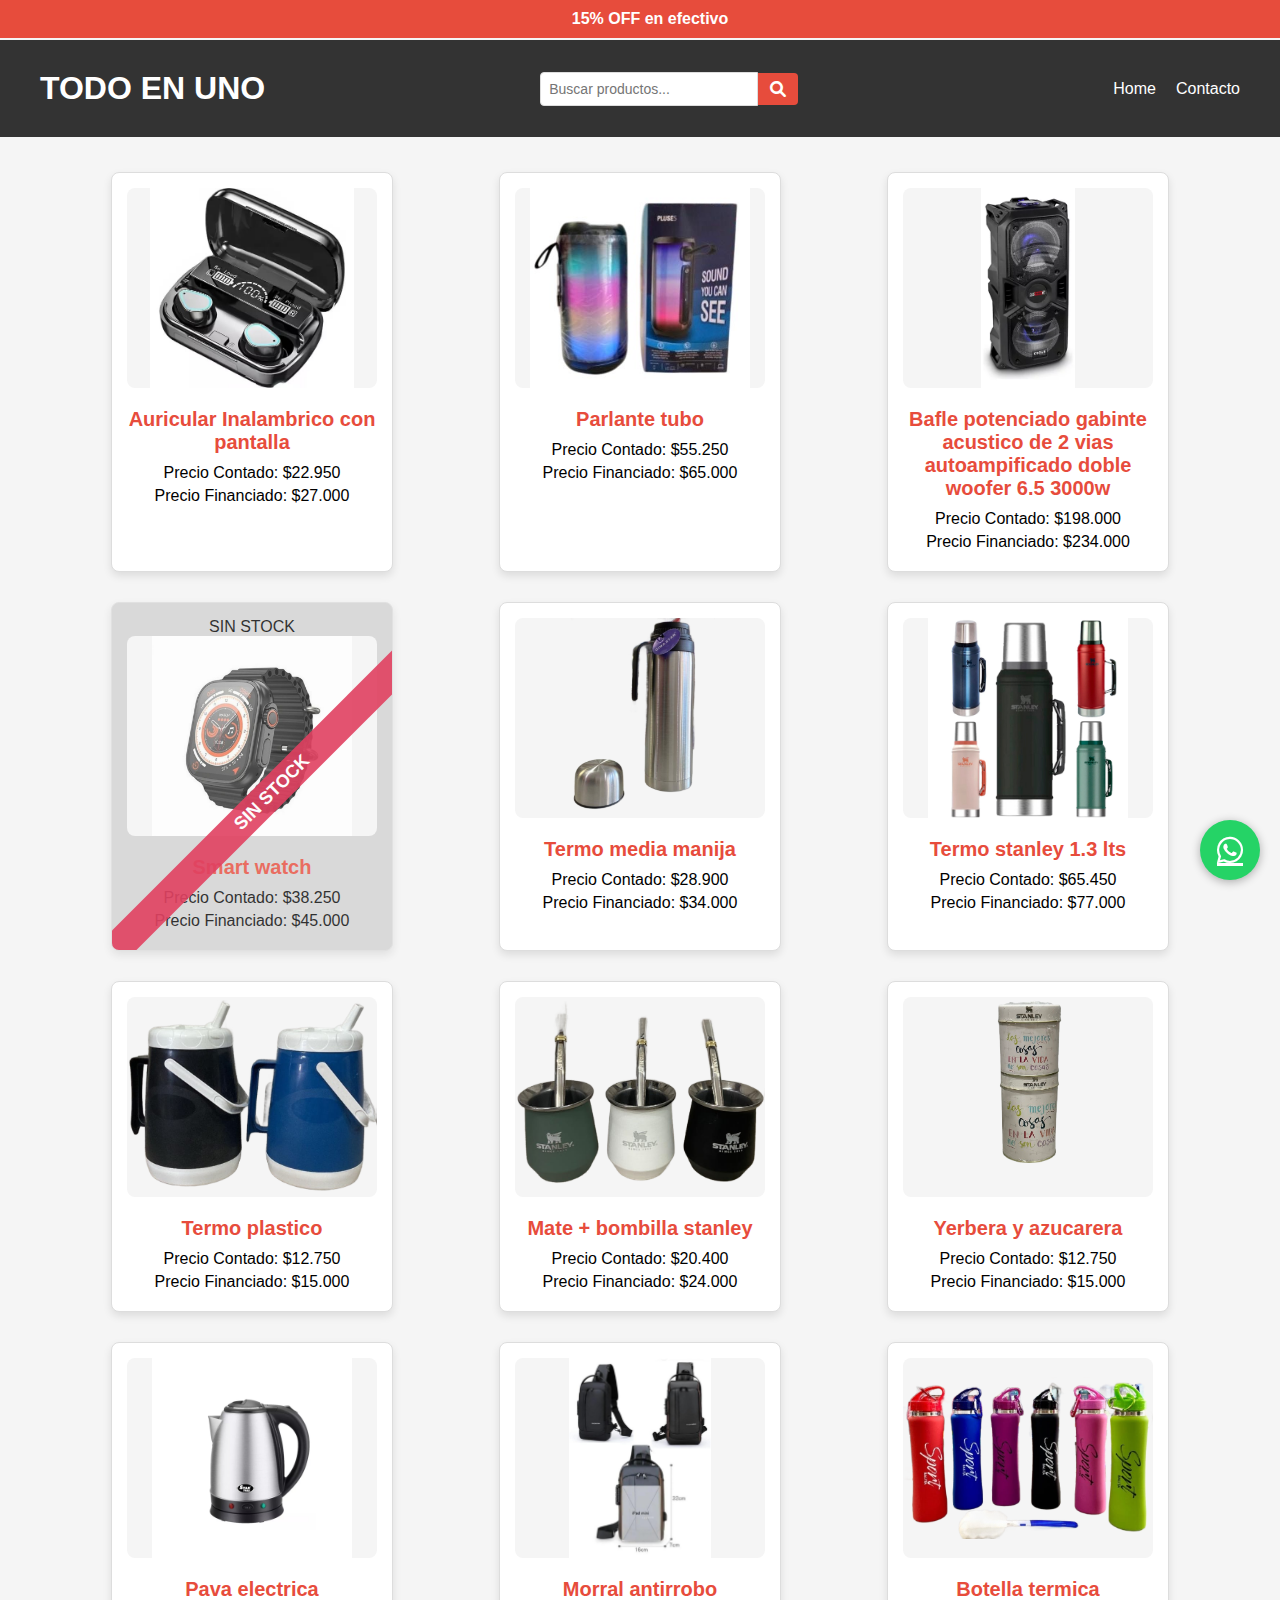
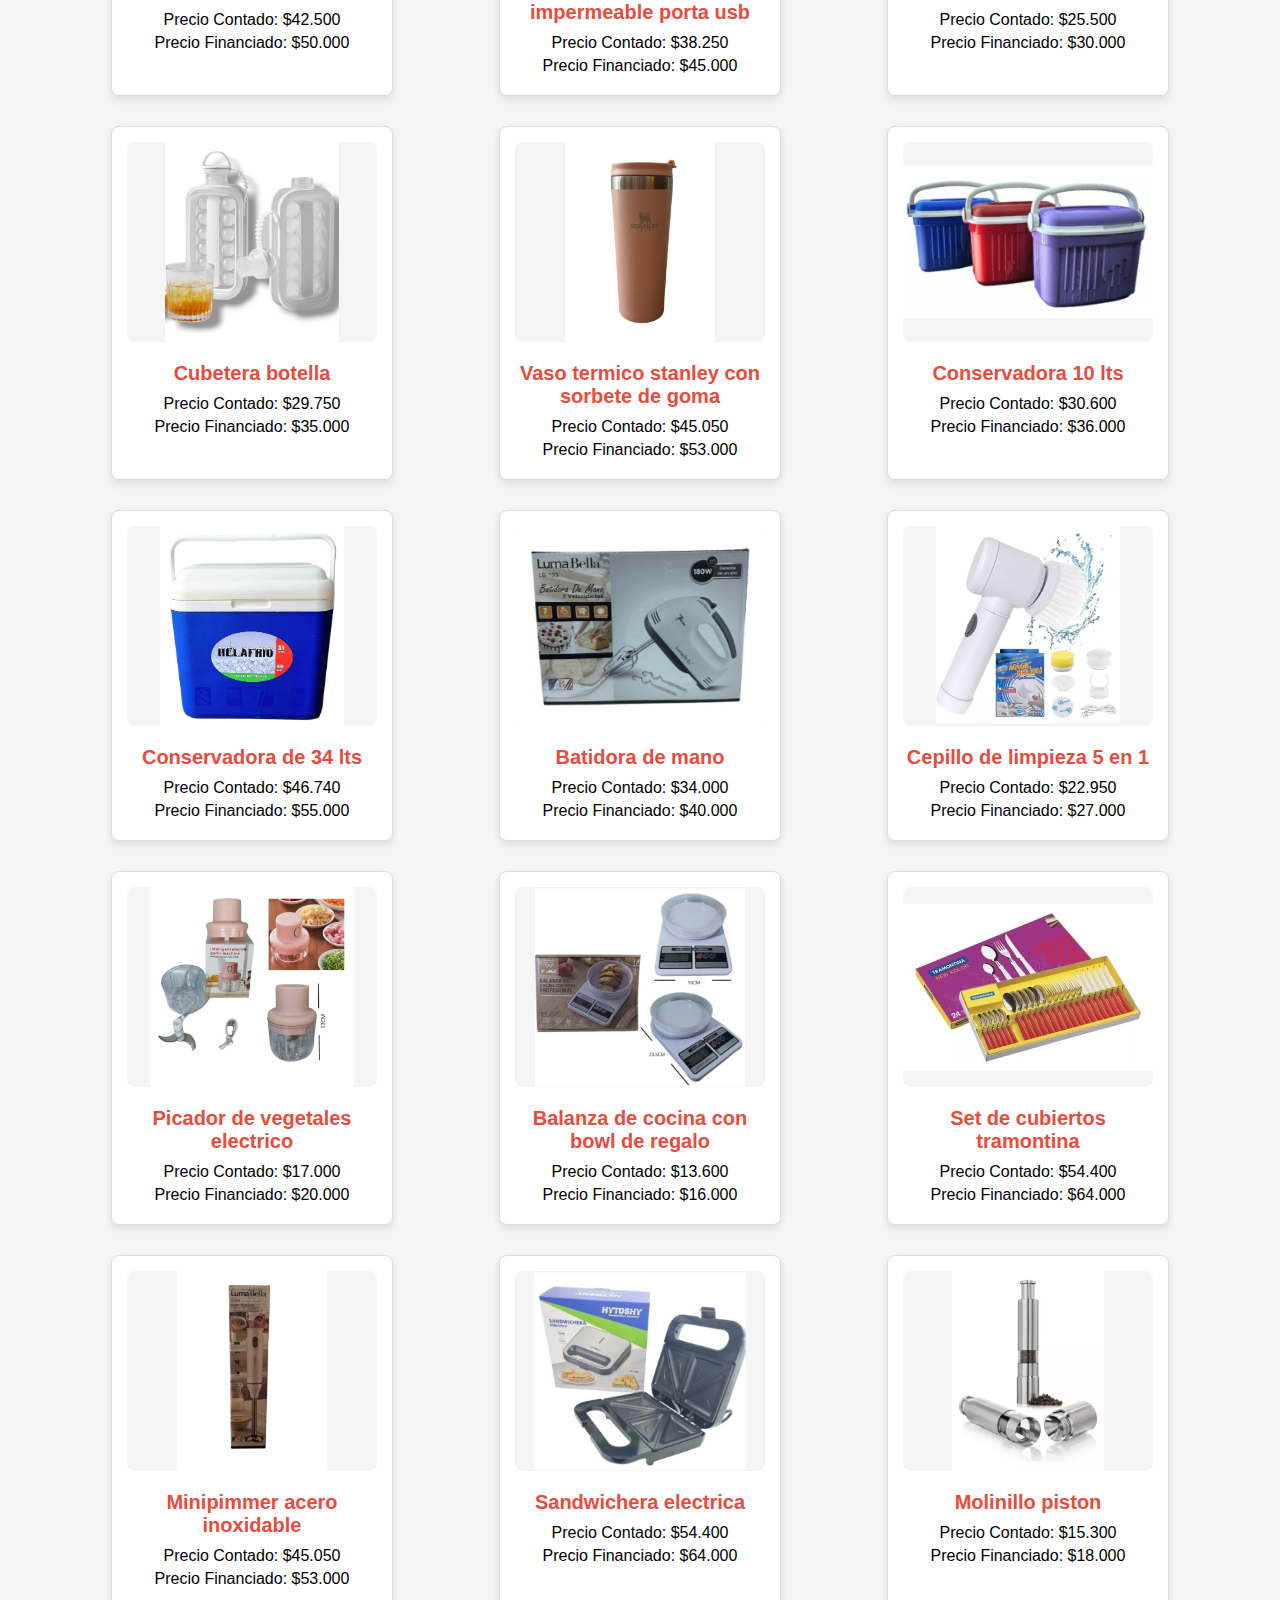
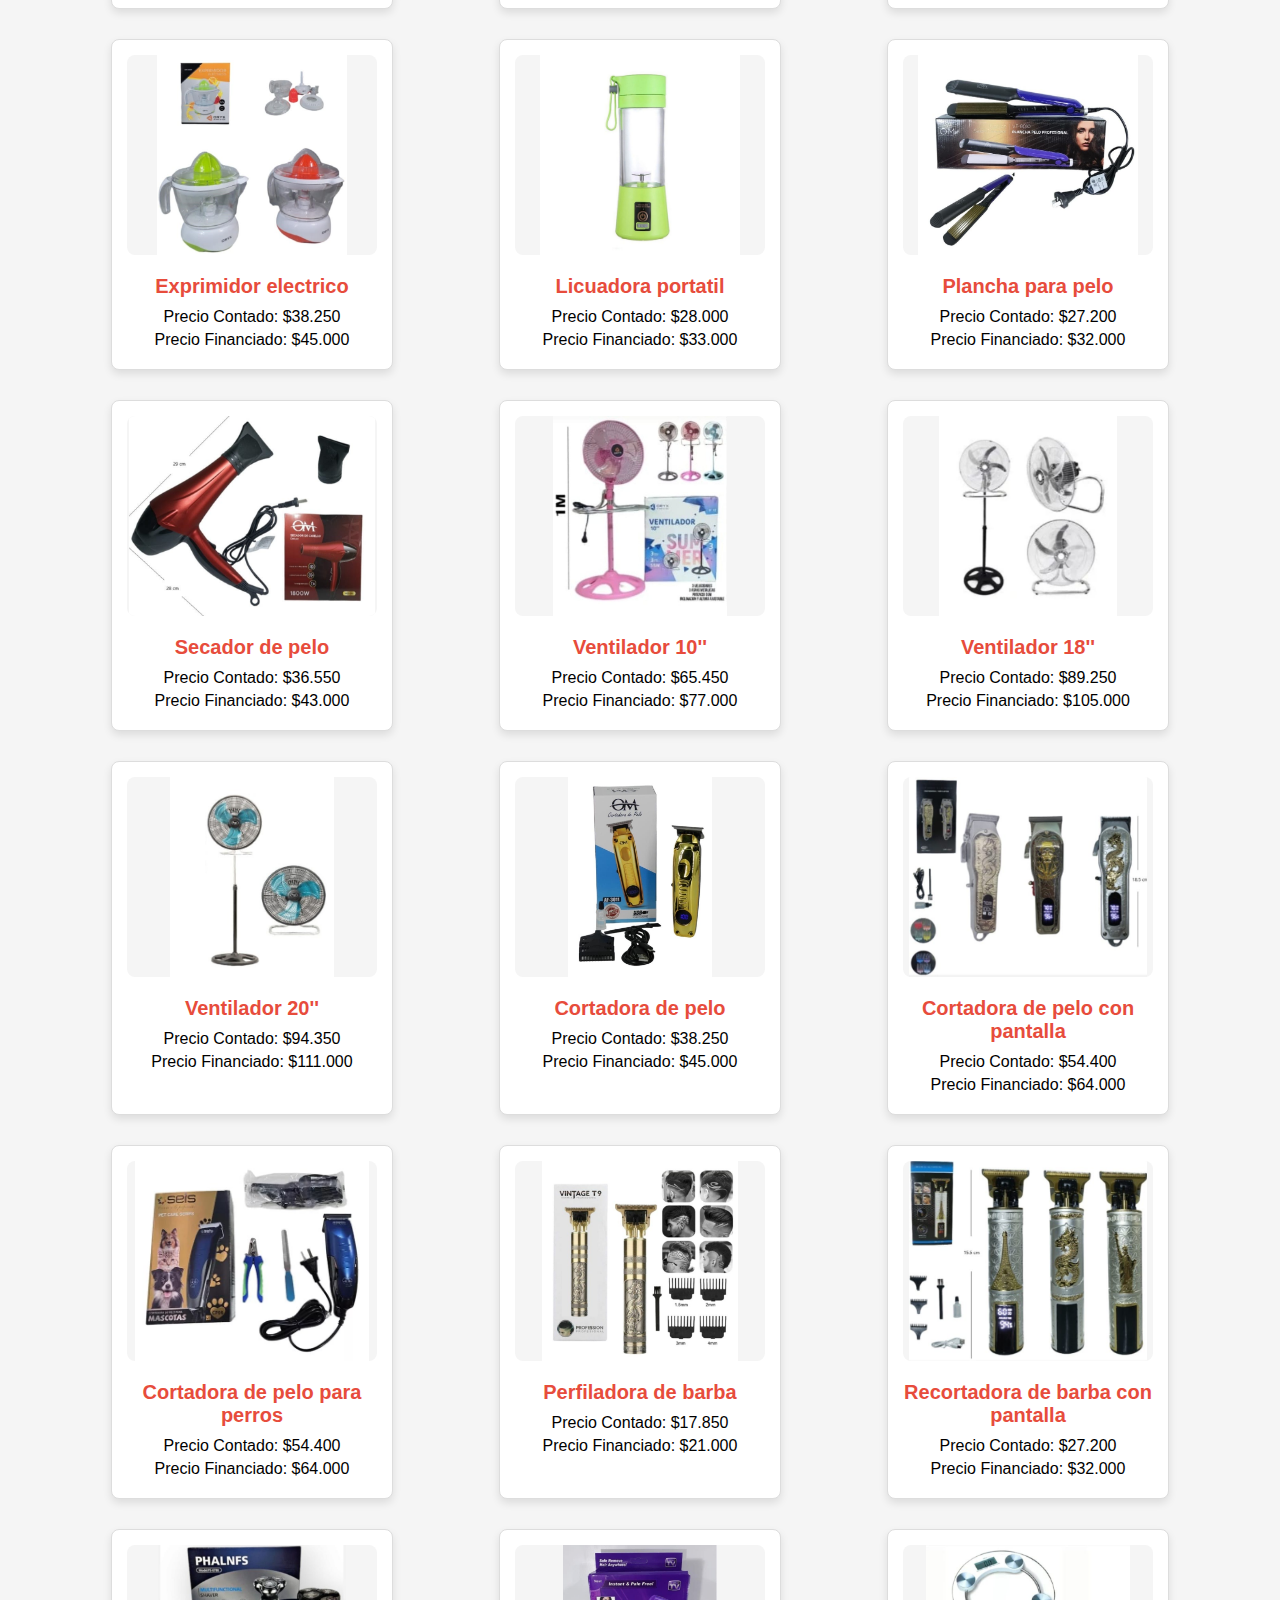
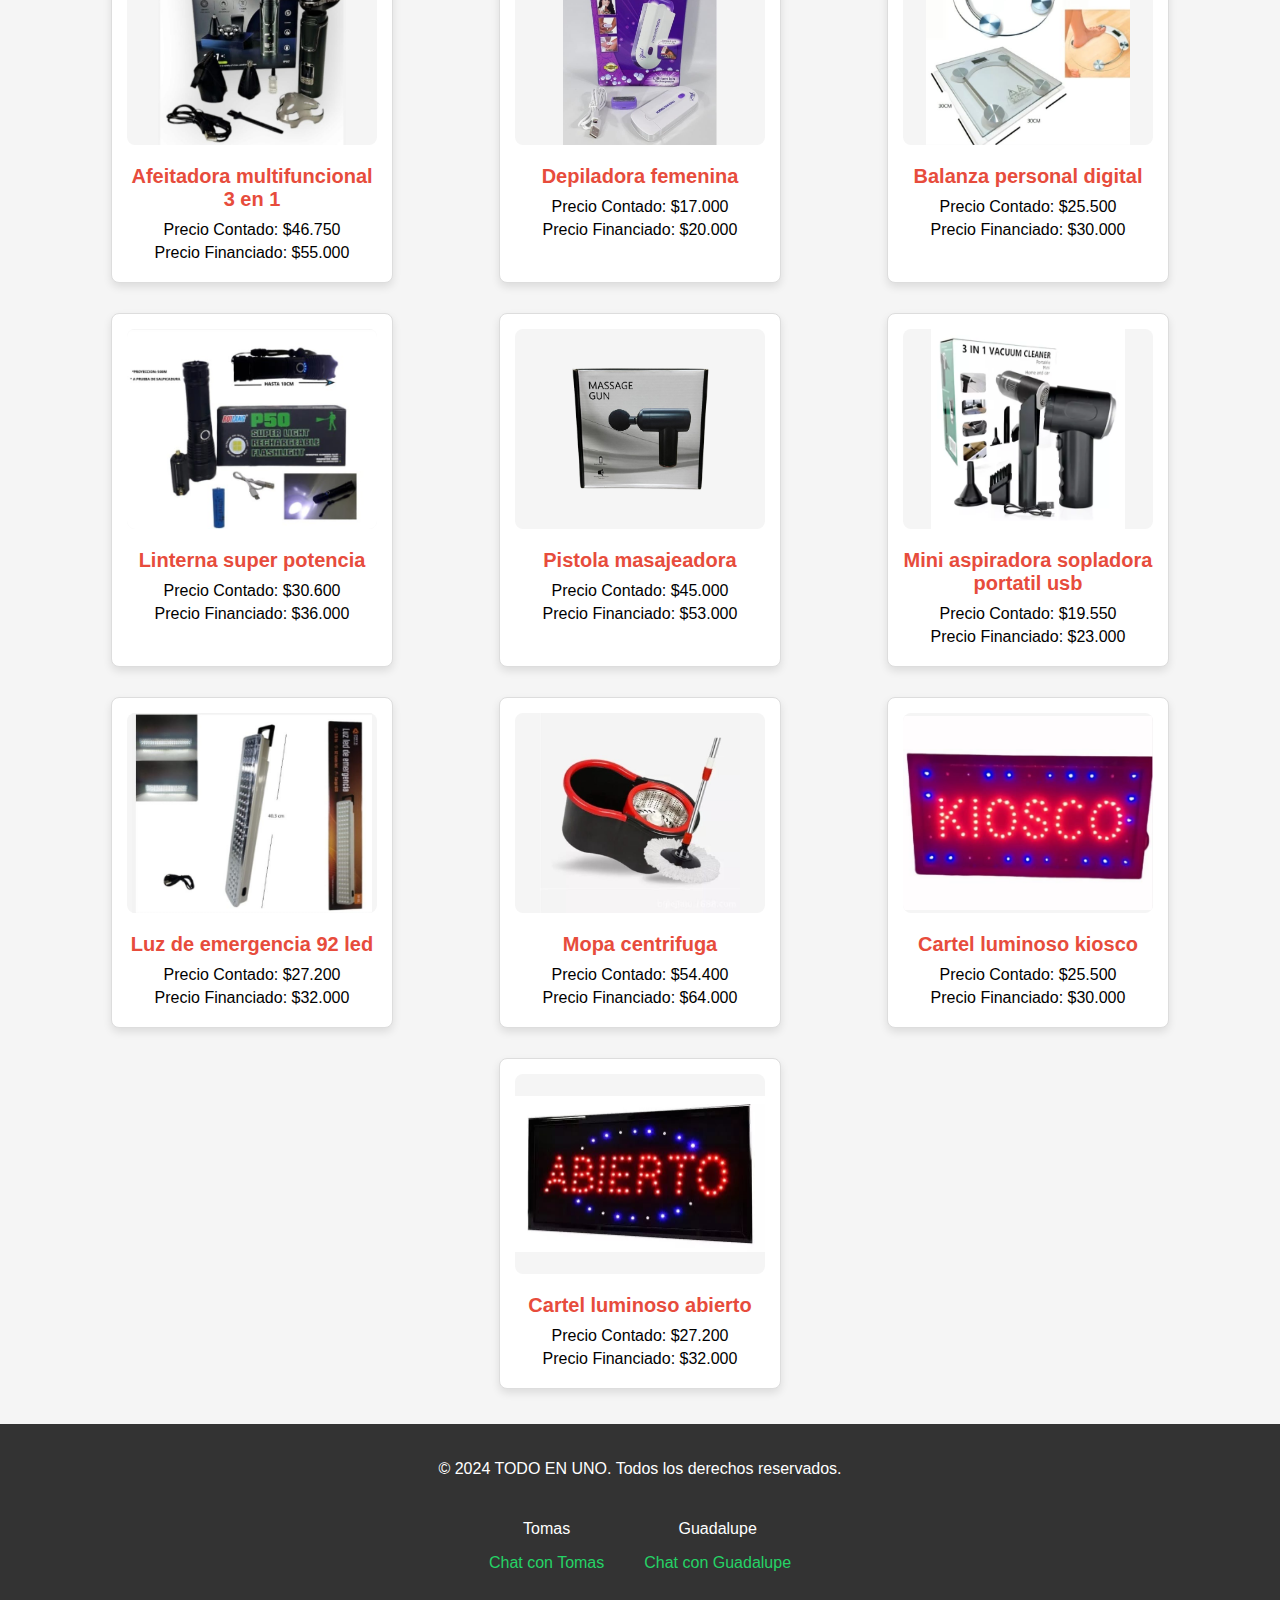
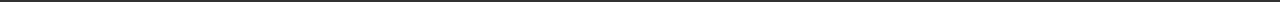
==== commit 97f753bd: "nuevos productos" ====
--- a/index.html
+++ b/index.html
@@ -194,16 +194,15 @@
         </div>
     </div>
 
-       <!-- Producto 23 (Sin Stock) -->
-<div class="product-card out-of-stock">
-    <div class="out-of-stock-banner">SIN STOCK</div>
-    <img src="imagenes/batidora de mano.jpeg" alt="Producto 23" class="product-image">
-    <div class="product-details">
-        <h3>Batidora de mano</h3>
-        <p>Precio Contado: $34.000</p>
-        <p>Precio Financiado: $40.000</p>
-    </div>
-</div>
+
+    <div class="product-card">
+        <img src="imagenes/batidora de mano.jpeg" alt="Producto 9" class="product-image" onclick="openImage(this.src)">
+        <div class="product-details">
+            <h3>Batidora de mano</h3>
+            <p>Precio Contado: $34.000</p>
+            <p>Precio Financiado: $40.000</p>
+        </div>
+    </div>
 
     <div class="product-card">
         <img src="imagenes/cepillo lavaplato.jpg" alt="Producto 22" class="product-image" onclick="openImage(this.src)">
@@ -253,6 +252,15 @@
         </div>
     </div>
 
+     <div class="product-card">
+        <img src="imagenes/sandwichera electrica.jpeg" alt="Producto 13" class="product-image" onclick="openImage(this.src)">
+        <div class="product-details">
+            <h3>Sandwichera electrica</h3>
+            <p>Precio Contado: $54.400</p>
+            <p>Precio Financiado: $64.000</p>
+        </div>
+    </div>
+
     <div class="product-card">
         <img src="imagenes/molinillo piston.webp" alt="Producto 13" class="product-image" onclick="openImage(this.src)">
         <div class="product-details">
@@ -342,6 +350,15 @@
         </div>
     </div>
 
+    <div class="product-card">
+        <img src="imagenes/cortadora de  pelo con pantalla.jpeg" alt="Producto 20" class="product-image" onclick="openImage(this.src)">
+        <div class="product-details">
+            <h3>Cortadora de pelo con pantalla</h3>
+            <p>Precio Contado: $54.400</p>
+            <p>Precio Financiado: $64.000</p>
+        </div>
+    </div>
+
 <!-- Producto 20 -->
     <div class="product-card">
         <img src="imagenes/cortadora para perro nueva.jpeg" alt="Producto 20" class="product-image" onclick="openImage(this.src)">
@@ -364,6 +381,15 @@
         </div>
     </div>
 
+    <div class="product-card">
+        <img src="imagenes/recortadora de barba con pantalla.jpeg" alt="Producto 22" class="product-image" onclick="openImage(this.src)">
+        <div class="product-details">
+            <h3>Recortadora de barba con pantalla</h3>
+            <p>Precio Contado: $27.200</p>
+            <p>Precio Financiado: $32.000</p>
+        </div>
+    </div>
+
 
 <div class="product-card">
     <img src="imagenes/afeitadora multi.jpg" alt="Producto 22" class="product-image" onclick="openImage(this.src)">
@@ -447,6 +473,15 @@
         <h3>Cartel luminoso kiosco</h3>
         <p>Precio Contado: $25.500</p>
         <p>Precio Financiado: $30.000</p>
+    </div>
+</div>
+
+<div class="product-card">
+    <img src="imagenes/cartel luminoso abierto.jpeg" alt="Cartel Luminoso Kiosco" class="product-image" onclick="openImage(this.src)">
+    <div class="product-details">
+        <h3>Cartel luminoso abierto</h3>
+        <p>Precio Contado: $27.200</p>
+        <p>Precio Financiado: $32.000</p>
     </div>
 </div>
 
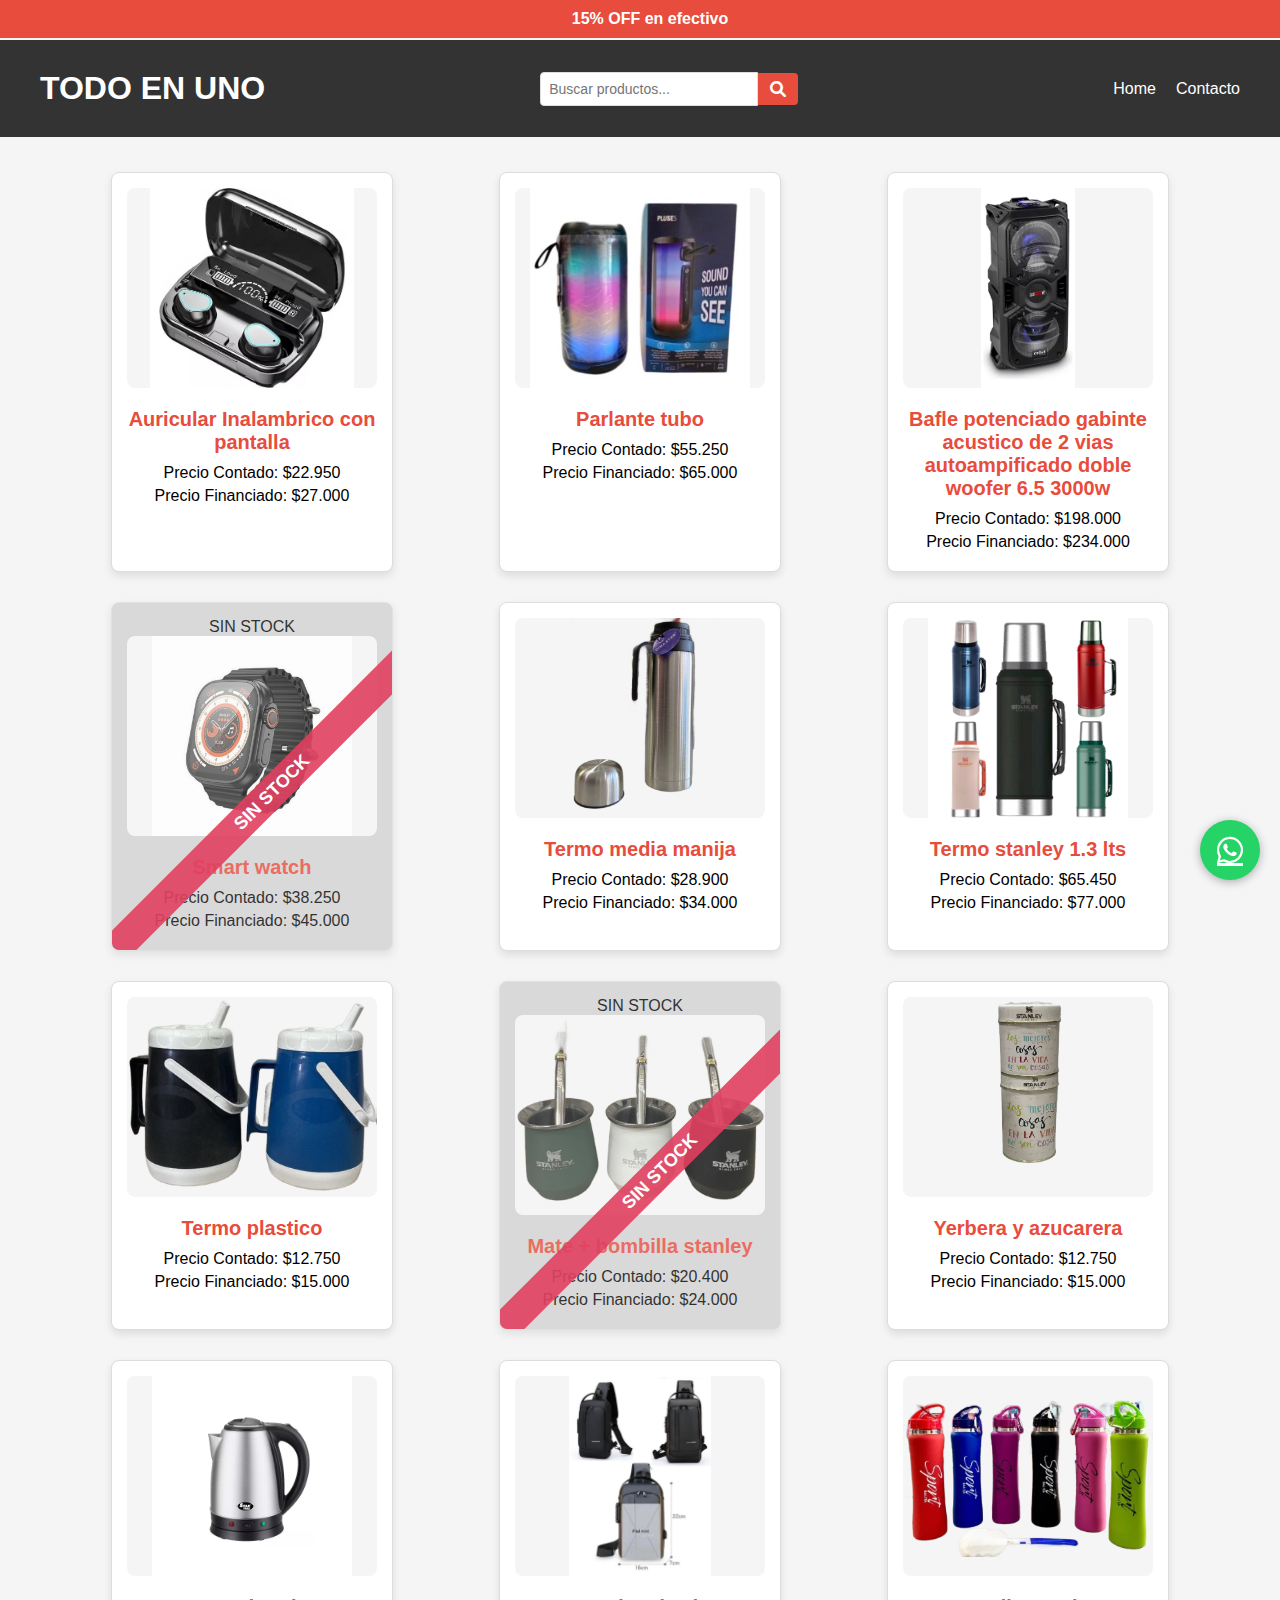
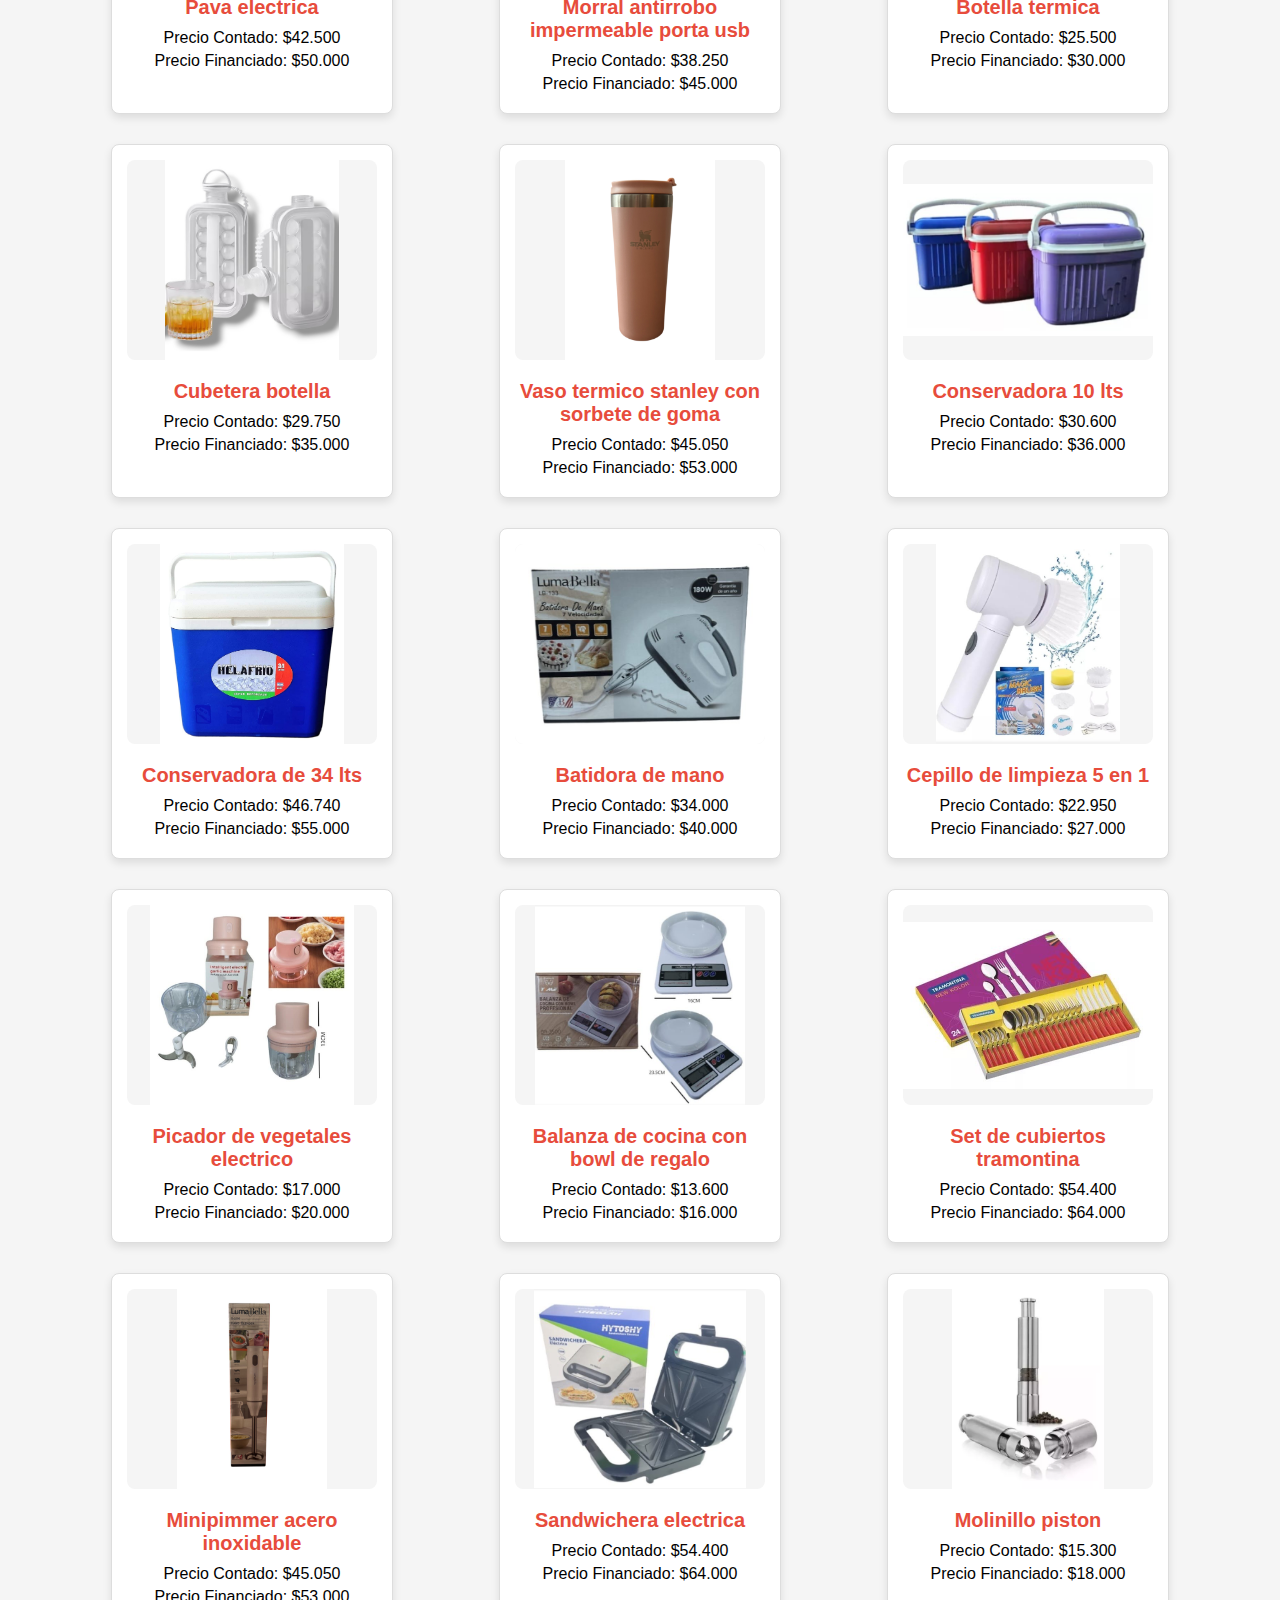
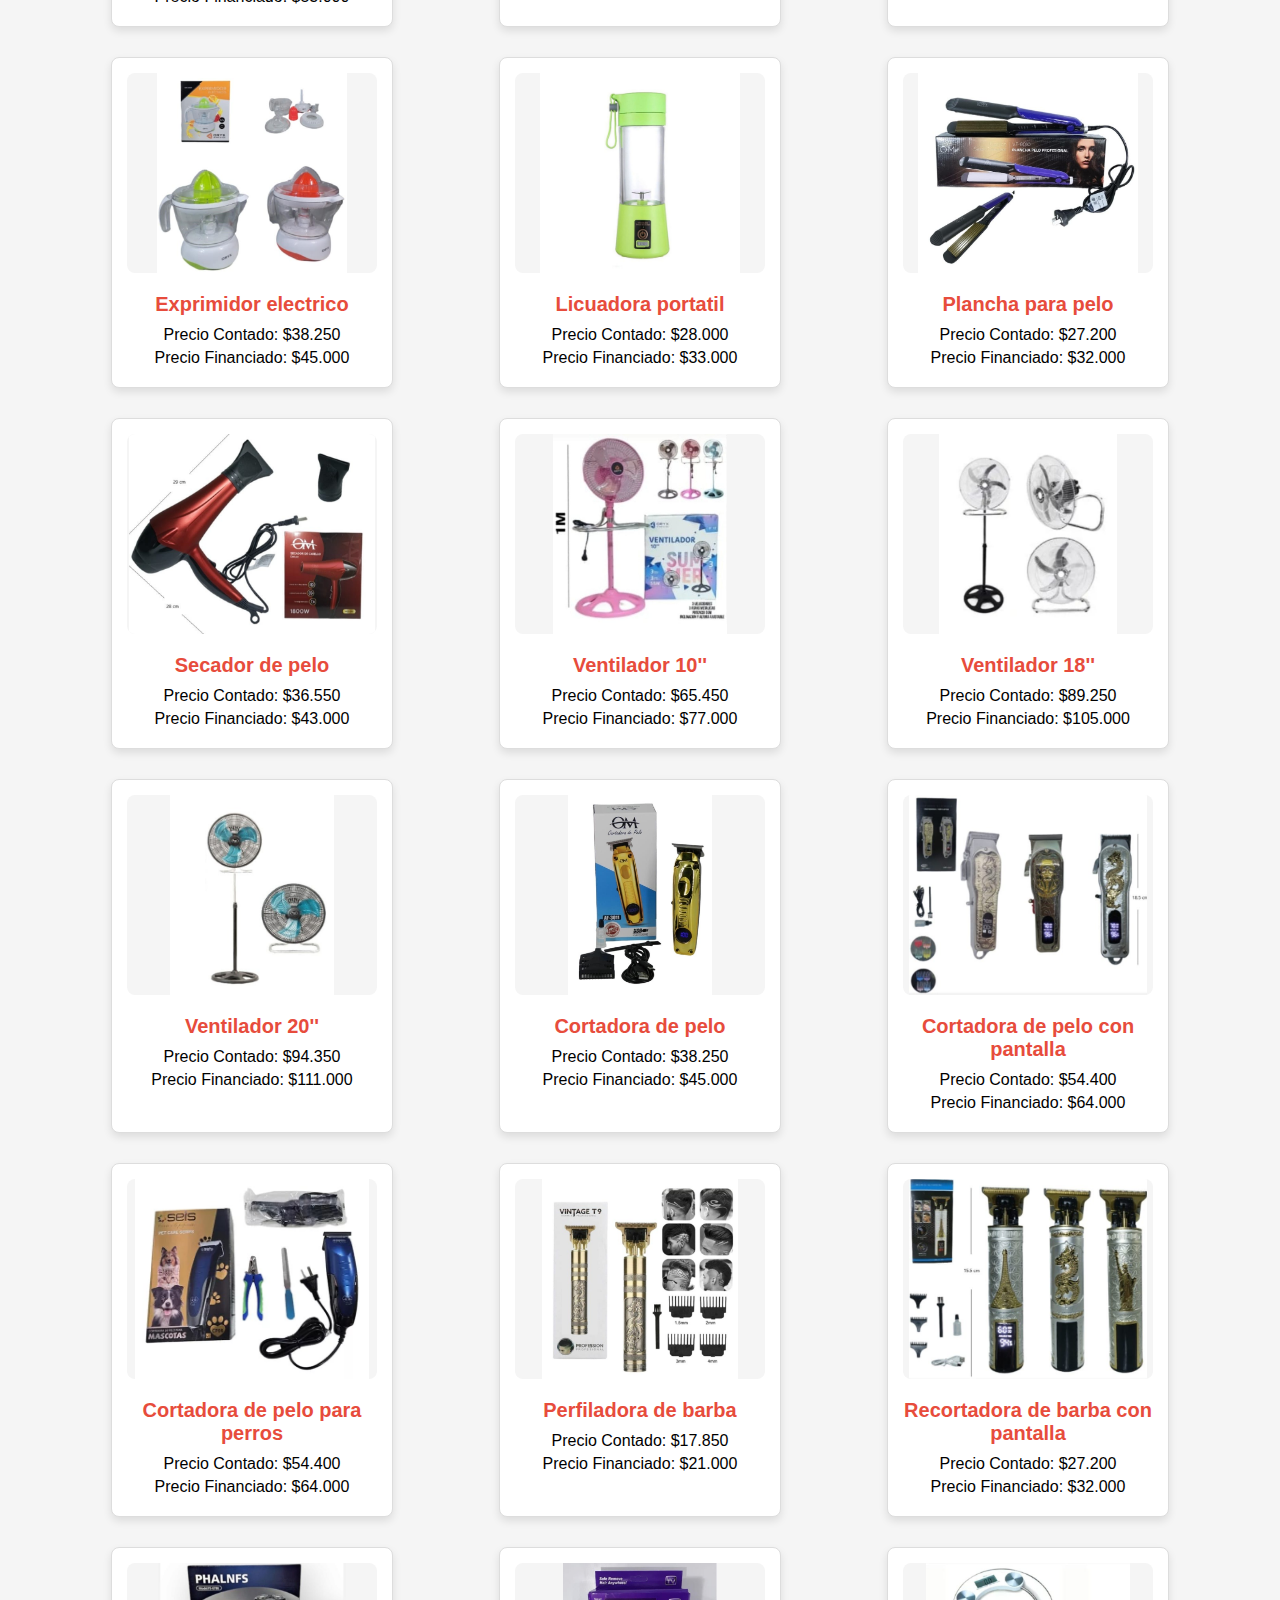
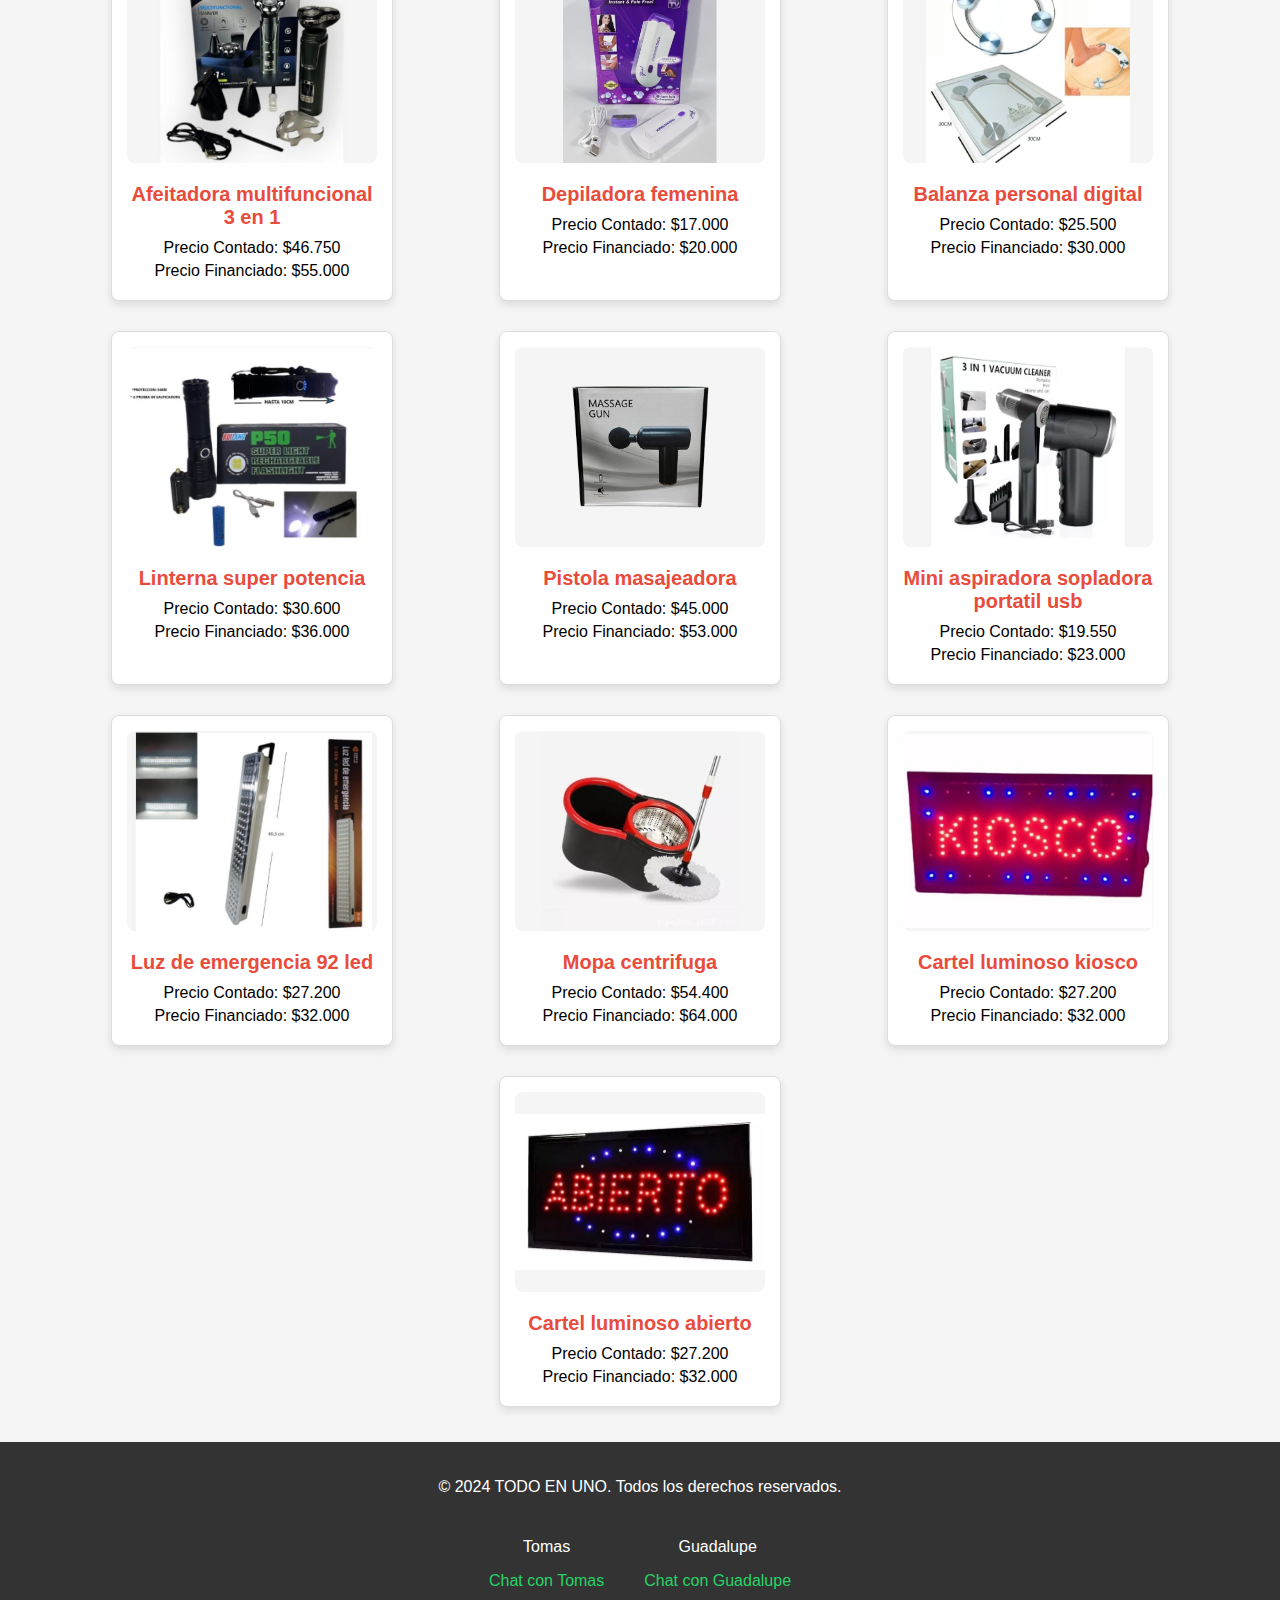
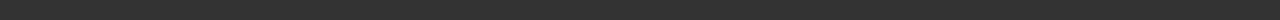
==== commit ffbd46d1: "nuevos productos" ====
--- a/index.html
+++ b/index.html
@@ -107,15 +107,17 @@
         </div>
     </div>
 
-    <!-- Producto 6 -->
-    <div class="product-card">
-        <img src="imagenes/mate stanley sin fondo.png" alt="Producto 6" class="product-image" onclick="openImage(this.src)">
+      <!-- Producto 23 (Sin Stock) -->
+      <div class="product-card out-of-stock">
+        <div class="out-of-stock-banner">SIN STOCK</div>
+        <img src="imagenes/mate stanley sin fondo.png" alt="Producto 23" class="product-image">
         <div class="product-details">
             <h3>Mate + bombilla stanley</h3>
             <p>Precio Contado: $20.400</p>
             <p>Precio Financiado: $24.000</p>
         </div>
     </div>
+
 
     <!-- Producto 7 -->
     <div class="product-card">
@@ -471,8 +473,8 @@
     <img src="imagenes/cartel kiosco.jpg" alt="Cartel Luminoso Kiosco" class="product-image" onclick="openImage(this.src)">
     <div class="product-details">
         <h3>Cartel luminoso kiosco</h3>
-        <p>Precio Contado: $25.500</p>
-        <p>Precio Financiado: $30.000</p>
+        <p>Precio Contado: $27.200</p>
+        <p>Precio Financiado: $32.000</p>
     </div>
 </div>
 
